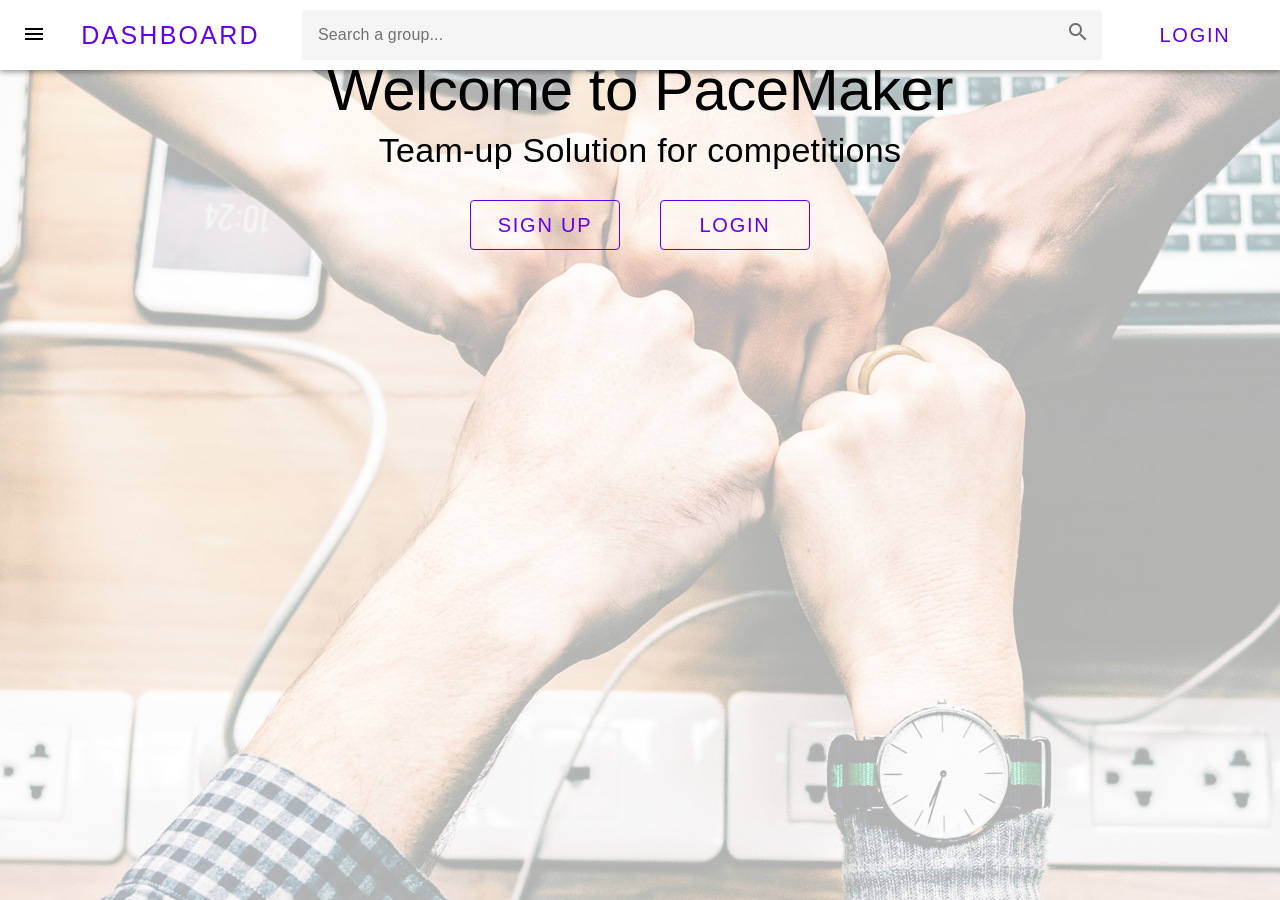
==== index.html @ 96ec7b54 "Added showSearchBar()" ====
<html>

<head>
    <title>Dashboard - PaceMaker</title>
    <!-- Link JS & CSS -->
    <link href="https://fonts.googleapis.com/icon?family=Material+Icons" rel="stylesheet">
    <link href="https://fonts.googleapis.com/css?family=Ubuntu&display=swap" rel="stylesheet">
    <link rel="stylesheet" href="./css/material-components-web.min.css">
    <link rel="stylesheet" type="text/css" href="./css/common.css">
    <link rel="stylesheet" type="text/css" href="./css/index.css">
    <link rel="stylesheet" type="text/css" href="./css/jquery-ui.css" />
</head>

<body>
    <div id="navbar">
        <div class="flex">
            <button class="mdc-icon-button material-icons" id="listicon" onclick="showSlideBar()"
                style="margin-left: 10px;">menu</button>
            <div id="pageSwitch" class="title mdc-button" style="margin-right: 10px;min-width: 225px;"
                onclick="showSlideBar()">dashboard
            </div>
        </div>
        <div id="search-mega-wrapper" class="search-style">
            <div id="innernav">
                <!-- <div class="title mdc-button" style="margin-right: 10px;min-width: 225px;"
                    onclick="top.location='#plaza'">Groups Plaza
                </div> -->
            </div>
            <div id="search-wrapper" class="search-style">
                <div id="searchResultDisplay" style="display: none;z-index: 9999">
                    <ul class="mdc-list" style="padding: 0;">
                        <!-- <div style="height: 5px;"></div> -->
                        <insertPoint what="searchResult"></insertPoint>
                    </ul>
                </div>
                <div class="mdc-text-field mdc-text-field--no-label mdc-text-field--with-trailing-icon title-inline"
                    id="search">
                    <form id="searchBar" class="search-style"
                        onsubmit="try{search(searchBar.searchInput.value);}catch(err){}finally{return false}">
                        <i class="material-icons mdc-text-field__icon" tabindex="0" role="button"
                            onclick="search(searchBar.searchInput.value)">search</i>
                        <input id="searchInputTextBox" type="text" placeholder="Search a group..."
                            class="mdc-text-field__input" style="border: none;"
                            oninput="presearch(searchBar.searchInput.value)" name="searchInput" autocomplete="off">
                        <div class="mdc-line-ripple"></div>
                    </form>
                </div>
            </div>
        </div>
        <div id="userinfo" class="flex" onclick="top.location='login.html'">
            <div class="userIcon" style="width: 50px;height:50px;margin-left: 20px;margin-right: 20px;"
                id="right-top-icon"></div>
            <div id="loginbutton" class="title mdc-button"
                style="margin-left: 10px;margin-right: 10px;font-size: 20px;">Login</div>
            <!-- <div style="display: none">
                <div id="userimg"></div>
                <div id="nickname" class="subtitle">Sign in to your account</div>
            </div> -->
        </div>
    </div>
    <div id="slideBar">
        <div id="placeholder"></div>

        <ul class="mdc-list mdc-list--two-line">
            <li class="mdc-list-item" onclick="top.location='#';showSlideBar()">
                <span class="mdc-list-item__text">
                    <span class="mdc-list-item__primary-text">Dashboard</span>
                    <span class="mdc-list-item__secondary-text">Go to Dashboard</span>
                </span>
            </li>

            <li class="mdc-list-item" onclick="top.location='#plaza';showSlideBar()">
                <span class="mdc-list-item__text">
                    <span class="mdc-list-item__primary-text">Groups Plaza</span>
                    <span class="mdc-list-item__secondary-text">Find Groups here</span>
                </span>
            </li>

            <li class="mdc-list-item" onclick="top.location='#chats';showSlideBar()">
                <span class="mdc-list-item__text">
                    <span class="mdc-list-item__primary-text">Chats Centre</span>
                    <span class="mdc-list-item__secondary-text">Find Chats here</span>
                </span>
            </li>

        </ul>

    </div>

    <div id="userSlideBar">
        <div id="placeholder" style="height: 70px"></div>

        <titlex>
            <div class="userInfoBackground">
                <div id="userInfoCard" class="inner-left-container"
                    style="padding-top: 20px; background-color: rgba(255,255, 255, 0.3)">
                    Logged in as: <nickname></nickname>
                </div>
            </div>
        </titlex>
        <ul class="mdc-list mdc-list--two-line">
            <insertPoint what="userSlideBar"></insertPoint>
            <li class="mdc-list-item" onclick="logout(true)">
                <span class="mdc-list-item__text">
                    <span class="mdc-list-item__primary-text">Switch account</span>
                    <span class="mdc-list-item__secondary-text">Log out and log back in</span>
                </span>
            </li>
            <li class="mdc-list-item" onclick="logout()">
                <span class="mdc-list-item__text">
                    <span class="mdc-list-item__primary-text">Log out</span>
                    <span class="mdc-list-item__secondary-text">
                        <nickname></nickname> (<userid></userid>)
                    </span>
                </span>
            </li>

            <li class="mdc-list-item" onclick="InitDivPosition(!document.rightContainerFullScreen);showUserSlideBar()">
                <span class="mdc-list-item__text">
                    <span class="mdc-list-item__primary-text">Enable / Disable Quick Launch</span>
                    <span class="mdc-list-item__secondary-text">Quick Launch helps.</span>
                </span>
            </li>
        </ul>

    </div>
    <div id="cover" style="display: none"
        onclick="document.userSlideBar=true;document.slideBar=true;showSlideBar();showUserSlideBar()"></div>
    <div id="main-container">
        <div id="left-container">
            <!-- Fix the problem caused by the scroll bar -->
            <div id="wrapper" class="">
                <!-- Groups -->
                <div class="inner-left-container">
                    <div id="placeholder"></div>
                    <titlex id="left-top-banner" style="padding-top: 20px;">G'day, <nickname></nickname>!</titlex>
                    <titlex style="padding-top: 10px;">Collaborate on...</titlex>
                </div>
                <ul class="mdc-list mdc-list--two-line">
                    <insertPoint what="Groups"></insertPoint>

                    <!-- <li class="mdc-list-item">
                        <span class="mdc-list-item__text">
                            <span class="mdc-list-item__primary-text">First-line text</span>
                            <span class="mdc-list-item__secondary-text">Second-line text</span>
                        </span>
                    </li> -->

                    <!-- More -->
                    <li class="mdc-list-item" onclick="top.location='#allGroups'">
                        <span class="mdc-list-item__text">
                            <span class="mdc-list-item__primary-text">More groups</span>
                            <span class="mdc-list-item__secondary-text">Show all your groups</span>
                        </span>
                    </li>

                </ul>


                <!-- Chats -->
                <div class="inner-left-container">
                    <titlex style="padding-top: 10px;">Start a chat with...</titlex>
                </div>
                <ul class="mdc-list mdc-list--two-line">
                    <insertPoint what="Chats"></insertPoint>
                    <!-- Dev Chats List -->
                    <!--

                    <li class="mdc-list-item">
                        <span class="mdc-list-item__text">
                            <span class="mdc-list-item__primary-text"><insert CHATS-TITLE></insert></span>
                            <span class="mdc-list-item__secondary-text"><insert CHATS-SUBTITLE></insert></span>
                        </span>
                    </li>

                    -->
                    <!-- Dev End -->

                    <!-- More -->
                    <li class="mdc-list-item" onclick="top.location='#allChats'">
                        <span class="mdc-list-item__text">
                            <span class="mdc-list-item__primary-text">More chats</span>
                            <span class="mdc-list-item__secondary-text">Show all your chats</span>
                        </span>
                    </li>
                </ul>
            </div>
        </div>
        <div id="right-container">

            <!-- <div id="placeholder" style="height: 70px"></div> -->
            <insertPoint what="rightPage" id="rightPage">
                <!-- <div style="width:100%;text-align: center;padding-top: 80px;">Loading... Check your internet if this
                    takes more than 10 seconds.</div> -->
                <div id="loadingEffect"><svg class="spinner" style="margin-left: auto;margin-right:auto;" width="65px"
                        height="65px" viewBox="0 0 66 66" xmlns="http://www.w3.org/2000/svg">
                        <circle class="circle" fill="none" stroke-width="6" stroke="#673ab7" stroke-linecap="round"
                            cx="33" cy="33" r="30"></circle>
                    </svg></div>
                <style>
                    .material_block {
                        width: 580px;
                        padding: 20px;
                        background-color: #fff;
                        box-shadow: 0 2px 5px rgba(0, 0, 0, .4);
                        margin: auto;
                    }

                    .spinner {
                        -webkit-animation: rotation 1.35s linear infinite;
                        animation: rotation 1.35s linear infinite;
                    }

                    @-webkit-keyframes rotation {
                        0% {
                            -webkit-transform: rotate(0deg);
                            transform: rotate(0deg);
                        }

                        100% {
                            -webkit-transform: rotate(270deg);
                            transform: rotate(270deg);
                        }
                    }

                    @keyframes rotation {
                        0% {
                            -webkit-transform: rotate(0deg);
                            transform: rotate(0deg);
                        }

                        100% {
                            -webkit-transform: rotate(270deg);
                            transform: rotate(270deg);
                        }
                    }

                    .circle {
                        stroke-dasharray: 180;
                        stroke-dashoffset: 0;
                        -webkit-transform-origin: center;
                        -ms-transform-origin: center;
                        transform-origin: center;
                        -webkit-animation: turn 1.35s ease-in-out infinite;
                        animation: turn 1.35s ease-in-out infinite;
                    }

                    @-webkit-keyframes turn {
                        0% {
                            stroke-dashoffset: 180;
                        }

                        50% {
                            stroke-dashoffset: 45;
                            -webkit-transform: rotate(135deg);
                            transform: rotate(135deg);
                        }

                        100% {
                            stroke-dashoffset: 180;
                            -webkit-transform: rotate(450deg);
                            transform: rotate(450deg);
                        }
                    }

                    @keyframes turn {
                        0% {
                            stroke-dashoffset: 180;
                        }

                        50% {
                            stroke-dashoffset: 45;
                            -webkit-transform: rotate(135deg);
                            transform: rotate(135deg);
                        }

                        100% {
                            stroke-dashoffset: 180;
                            -webkit-transform: rotate(450deg);
                            transform: rotate(450deg);
                        }
                    }
                </style>
            </insertPoint>
            <!-- <div id="inner-right-container">
                Under Construction
            </div> -->
        </div>
    </div>

    <script src="./js/material-components-web.min.js"></script>
    <script src="./js/jquery-3.4.1.min.js"></script>
    <script src="./js/jquery-ui.js"></script>
    <script src="./js/common.js"></script>
    <script src="./js/index.js"></script>

</body>

</html>
---- css/material-components-web.min.css ----
/**
 * @license
 * Copyright Google LLC All Rights Reserved.
 *
 * Use of this source code is governed by an MIT-style license that can be
 * found in the LICENSE file at https://github.com/material-components/material-components-web/blob/master/LICENSE
 */
.mdc-button{font-family:Roboto, sans-serif;-moz-osx-font-smoothing:grayscale;-webkit-font-smoothing:antialiased;font-size:.875rem;line-height:2.25rem;font-weight:500;letter-spacing:.0892857143em;text-decoration:none;text-transform:uppercase;padding:0 8px 0 8px;display:inline-flex;position:relative;align-items:center;justify-content:center;box-sizing:border-box;min-width:64px;height:36px;border:none;outline:none;line-height:inherit;-webkit-user-select:none;-moz-user-select:none;-ms-user-select:none;user-select:none;-webkit-appearance:none;overflow:hidden;vertical-align:middle;border-radius:4px}.mdc-button::-moz-focus-inner{padding:0;border:0}.mdc-button:active{outline:none}.mdc-button:hover{cursor:pointer}.mdc-button:disabled{background-color:transparent;color:rgba(0,0,0,.37);cursor:default;pointer-events:none}.mdc-button.mdc-button--dense{border-radius:4px}.mdc-button:not(:disabled){background-color:transparent}.mdc-button .mdc-button__icon{margin-left:0;margin-right:8px;display:inline-block;width:18px;height:18px;font-size:18px;vertical-align:top}[dir=rtl] .mdc-button .mdc-button__icon,.mdc-button .mdc-button__icon[dir=rtl]{margin-left:8px;margin-right:0}.mdc-button:not(:disabled){color:#6200ee;color:var(--mdc-theme-primary, #6200ee)}.mdc-button__label+.mdc-button__icon{margin-left:8px;margin-right:0}[dir=rtl] .mdc-button__label+.mdc-button__icon,.mdc-button__label+.mdc-button__icon[dir=rtl]{margin-left:0;margin-right:8px}svg.mdc-button__icon{fill:currentColor}.mdc-button--raised .mdc-button__icon,.mdc-button--unelevated .mdc-button__icon,.mdc-button--outlined .mdc-button__icon{margin-left:-4px;margin-right:8px}[dir=rtl] .mdc-button--raised .mdc-button__icon,.mdc-button--raised .mdc-button__icon[dir=rtl],[dir=rtl] .mdc-button--unelevated .mdc-button__icon,.mdc-button--unelevated .mdc-button__icon[dir=rtl],[dir=rtl] .mdc-button--outlined .mdc-button__icon,.mdc-button--outlined .mdc-button__icon[dir=rtl]{margin-left:8px;margin-right:-4px}.mdc-button--raised .mdc-button__label+.mdc-button__icon,.mdc-button--unelevated .mdc-button__label+.mdc-button__icon,.mdc-button--outlined .mdc-button__label+.mdc-button__icon{margin-left:8px;margin-right:-4px}[dir=rtl] .mdc-button--raised .mdc-button__label+.mdc-button__icon,.mdc-button--raised .mdc-button__label+.mdc-button__icon[dir=rtl],[dir=rtl] .mdc-button--unelevated .mdc-button__label+.mdc-button__icon,.mdc-button--unelevated .mdc-button__label+.mdc-button__icon[dir=rtl],[dir=rtl] .mdc-button--outlined .mdc-button__label+.mdc-button__icon,.mdc-button--outlined .mdc-button__label+.mdc-button__icon[dir=rtl]{margin-left:-4px;margin-right:8px}.mdc-button--raised,.mdc-button--unelevated{padding:0 16px 0 16px}.mdc-button--raised:disabled,.mdc-button--unelevated:disabled{background-color:rgba(0,0,0,.12);color:rgba(0,0,0,.37)}.mdc-button--raised:not(:disabled),.mdc-button--unelevated:not(:disabled){background-color:#6200ee}@supports not (-ms-ime-align: auto){.mdc-button--raised:not(:disabled),.mdc-button--unelevated:not(:disabled){background-color:var(--mdc-theme-primary, #6200ee)}}.mdc-button--raised:not(:disabled),.mdc-button--unelevated:not(:disabled){color:#fff;color:var(--mdc-theme-on-primary, #fff)}.mdc-button--raised{box-shadow:0px 3px 1px -2px rgba(0, 0, 0, 0.2),0px 2px 2px 0px rgba(0, 0, 0, 0.14),0px 1px 5px 0px rgba(0,0,0,.12);transition:box-shadow 280ms cubic-bezier(0.4, 0, 0.2, 1)}.mdc-button--raised:hover,.mdc-button--raised:focus{box-shadow:0px 2px 4px -1px rgba(0, 0, 0, 0.2),0px 4px 5px 0px rgba(0, 0, 0, 0.14),0px 1px 10px 0px rgba(0,0,0,.12)}.mdc-button--raised:active{box-shadow:0px 5px 5px -3px rgba(0, 0, 0, 0.2),0px 8px 10px 1px rgba(0, 0, 0, 0.14),0px 3px 14px 2px rgba(0,0,0,.12)}.mdc-button--raised:disabled{box-shadow:0px 0px 0px 0px rgba(0, 0, 0, 0.2),0px 0px 0px 0px rgba(0, 0, 0, 0.14),0px 0px 0px 0px rgba(0,0,0,.12)}.mdc-button--outlined{border-style:solid;padding:0 15px 0 15px;border-width:1px}.mdc-button--outlined:disabled{border-color:rgba(0,0,0,.37)}.mdc-button--outlined:not(:disabled){border-color:#6200ee;border-color:var(--mdc-theme-primary, #6200ee)}.mdc-button--dense{height:32px;font-size:.8125rem}@-webkit-keyframes mdc-ripple-fg-radius-in{from{-webkit-animation-timing-function:cubic-bezier(0.4, 0, 0.2, 1);animation-timing-function:cubic-bezier(0.4, 0, 0.2, 1);-webkit-transform:translate(var(--mdc-ripple-fg-translate-start, 0)) scale(1);transform:translate(var(--mdc-ripple-fg-translate-start, 0)) scale(1)}to{-webkit-transform:translate(var(--mdc-ripple-fg-translate-end, 0)) scale(var(--mdc-ripple-fg-scale, 1));transform:translate(var(--mdc-ripple-fg-translate-end, 0)) scale(var(--mdc-ripple-fg-scale, 1))}}@keyframes mdc-ripple-fg-radius-in{from{-webkit-animation-timing-function:cubic-bezier(0.4, 0, 0.2, 1);animation-timing-function:cubic-bezier(0.4, 0, 0.2, 1);-webkit-transform:translate(var(--mdc-ripple-fg-translate-start, 0)) scale(1);transform:translate(var(--mdc-ripple-fg-translate-start, 0)) scale(1)}to{-webkit-transform:translate(var(--mdc-ripple-fg-translate-end, 0)) scale(var(--mdc-ripple-fg-scale, 1));transform:translate(var(--mdc-ripple-fg-translate-end, 0)) scale(var(--mdc-ripple-fg-scale, 1))}}@-webkit-keyframes mdc-ripple-fg-opacity-in{from{-webkit-animation-timing-function:linear;animation-timing-function:linear;opacity:0}to{opacity:var(--mdc-ripple-fg-opacity, 0)}}@keyframes mdc-ripple-fg-opacity-in{from{-webkit-animation-timing-function:linear;animation-timing-function:linear;opacity:0}to{opacity:var(--mdc-ripple-fg-opacity, 0)}}@-webkit-keyframes mdc-ripple-fg-opacity-out{from{-webkit-animation-timing-function:linear;animation-timing-function:linear;opacity:var(--mdc-ripple-fg-opacity, 0)}to{opacity:0}}@keyframes mdc-ripple-fg-opacity-out{from{-webkit-animation-timing-function:linear;animation-timing-function:linear;opacity:var(--mdc-ripple-fg-opacity, 0)}to{opacity:0}}.mdc-ripple-surface--test-edge-var-bug{--mdc-ripple-surface-test-edge-var: 1px solid #000;visibility:hidden}.mdc-ripple-surface--test-edge-var-bug::before{border:var(--mdc-ripple-surface-test-edge-var)}.mdc-button{--mdc-ripple-fg-size: 0;--mdc-ripple-left: 0;--mdc-ripple-top: 0;--mdc-ripple-fg-scale: 1;--mdc-ripple-fg-translate-end: 0;--mdc-ripple-fg-translate-start: 0;-webkit-tap-highlight-color:rgba(0,0,0,0)}.mdc-button::before,.mdc-button::after{position:absolute;border-radius:50%;opacity:0;pointer-events:none;content:""}.mdc-button::before{transition:opacity 15ms linear,background-color 15ms linear;z-index:1}.mdc-button.mdc-ripple-upgraded::before{-webkit-transform:scale(var(--mdc-ripple-fg-scale, 1));transform:scale(var(--mdc-ripple-fg-scale, 1))}.mdc-button.mdc-ripple-upgraded::after{top:0;left:0;-webkit-transform:scale(0);transform:scale(0);-webkit-transform-origin:center center;transform-origin:center center}.mdc-button.mdc-ripple-upgraded--unbounded::after{top:var(--mdc-ripple-top, 0);left:var(--mdc-ripple-left, 0)}.mdc-button.mdc-ripple-upgraded--foreground-activation::after{-webkit-animation:mdc-ripple-fg-radius-in 225ms forwards,mdc-ripple-fg-opacity-in 75ms forwards;animation:mdc-ripple-fg-radius-in 225ms forwards,mdc-ripple-fg-opacity-in 75ms forwards}.mdc-button.mdc-ripple-upgraded--foreground-deactivation::after{-webkit-animation:mdc-ripple-fg-opacity-out 150ms;animation:mdc-ripple-fg-opacity-out 150ms;-webkit-transform:translate(var(--mdc-ripple-fg-translate-end, 0)) scale(var(--mdc-ripple-fg-scale, 1));transform:translate(var(--mdc-ripple-fg-translate-end, 0)) scale(var(--mdc-ripple-fg-scale, 1))}.mdc-button::before,.mdc-button::after{top:calc(50% - 100%);left:calc(50% - 100%);width:200%;height:200%}.mdc-button.mdc-ripple-upgraded::after{width:var(--mdc-ripple-fg-size, 100%);height:var(--mdc-ripple-fg-size, 100%)}.mdc-button::before,.mdc-button::after{background-color:#6200ee}@supports not (-ms-ime-align: auto){.mdc-button::before,.mdc-button::after{background-color:var(--mdc-theme-primary, #6200ee)}}.mdc-button:hover::before{opacity:.04}.mdc-button:not(.mdc-ripple-upgraded):focus::before,.mdc-button.mdc-ripple-upgraded--background-focused::before{transition-duration:75ms;opacity:.12}.mdc-button:not(.mdc-ripple-upgraded)::after{transition:opacity 150ms linear}.mdc-button:not(.mdc-ripple-upgraded):active::after{transition-duration:75ms;opacity:.12}.mdc-button.mdc-ripple-upgraded{--mdc-ripple-fg-opacity: 0.12}.mdc-button--raised::before,.mdc-button--raised::after,.mdc-button--unelevated::before,.mdc-button--unelevated::after{background-color:#fff}@supports not (-ms-ime-align: auto){.mdc-button--raised::before,.mdc-button--raised::after,.mdc-button--unelevated::before,.mdc-button--unelevated::after{background-color:var(--mdc-theme-on-primary, #fff)}}.mdc-button--raised:hover::before,.mdc-button--unelevated:hover::before{opacity:.08}.mdc-button--raised:not(.mdc-ripple-upgraded):focus::before,.mdc-button--raised.mdc-ripple-upgraded--background-focused::before,.mdc-button--unelevated:not(.mdc-ripple-upgraded):focus::before,.mdc-button--unelevated.mdc-ripple-upgraded--background-focused::before{transition-duration:75ms;opacity:.24}.mdc-button--raised:not(.mdc-ripple-upgraded)::after,.mdc-button--unelevated:not(.mdc-ripple-upgraded)::after{transition:opacity 150ms linear}.mdc-button--raised:not(.mdc-ripple-upgraded):active::after,.mdc-button--unelevated:not(.mdc-ripple-upgraded):active::after{transition-duration:75ms;opacity:.24}.mdc-button--raised.mdc-ripple-upgraded,.mdc-button--unelevated.mdc-ripple-upgraded{--mdc-ripple-fg-opacity: 0.24}.mdc-card{border-radius:4px;background-color:#fff;background-color:var(--mdc-theme-surface, #fff);box-shadow:0px 2px 1px -1px rgba(0, 0, 0, 0.2),0px 1px 1px 0px rgba(0, 0, 0, 0.14),0px 1px 3px 0px rgba(0,0,0,.12);display:flex;flex-direction:column;box-sizing:border-box}.mdc-card--outlined{box-shadow:0px 0px 0px 0px rgba(0, 0, 0, 0.2),0px 0px 0px 0px rgba(0, 0, 0, 0.14),0px 0px 0px 0px rgba(0,0,0,.12);border-width:1px;border-style:solid;border-color:#e0e0e0}.mdc-card__media{position:relative;box-sizing:border-box;background-repeat:no-repeat;background-position:center;background-size:cover}.mdc-card__media::before{display:block;content:""}.mdc-card__media:first-child{border-top-left-radius:inherit;border-top-right-radius:inherit}.mdc-card__media:last-child{border-bottom-left-radius:inherit;border-bottom-right-radius:inherit}.mdc-card__media--square::before{margin-top:100%}.mdc-card__media--16-9::before{margin-top:56.25%}.mdc-card__media-content{position:absolute;top:0;right:0;bottom:0;left:0;box-sizing:border-box}.mdc-card__primary-action{display:flex;flex-direction:column;box-sizing:border-box;position:relative;outline:none;color:inherit;text-decoration:none;cursor:pointer;overflow:hidden}.mdc-card__primary-action:first-child{border-top-left-radius:inherit;border-top-right-radius:inherit}.mdc-card__primary-action:last-child{border-bottom-left-radius:inherit;border-bottom-right-radius:inherit}.mdc-card__actions{display:flex;flex-direction:row;align-items:center;box-sizing:border-box;min-height:52px;padding:8px}.mdc-card__actions--full-bleed{padding:0}.mdc-card__action-buttons,.mdc-card__action-icons{display:flex;flex-direction:row;align-items:center;box-sizing:border-box}.mdc-card__action-icons{color:rgba(0,0,0,.6);flex-grow:1;justify-content:flex-end}.mdc-card__action-buttons+.mdc-card__action-icons{margin-left:16px;margin-right:0}[dir=rtl] .mdc-card__action-buttons+.mdc-card__action-icons,.mdc-card__action-buttons+.mdc-card__action-icons[dir=rtl]{margin-left:0;margin-right:16px}.mdc-card__action{display:inline-flex;flex-direction:row;align-items:center;box-sizing:border-box;justify-content:center;cursor:pointer;-webkit-user-select:none;-moz-user-select:none;-ms-user-select:none;user-select:none}.mdc-card__action:focus{outline:none}.mdc-card__action--button{margin-left:0;margin-right:8px;padding:0 8px}[dir=rtl] .mdc-card__action--button,.mdc-card__action--button[dir=rtl]{margin-left:8px;margin-right:0}.mdc-card__action--button:last-child{margin-left:0;margin-right:0}[dir=rtl] .mdc-card__action--button:last-child,.mdc-card__action--button:last-child[dir=rtl]{margin-left:0;margin-right:0}.mdc-card__actions--full-bleed .mdc-card__action--button{justify-content:space-between;width:100%;height:auto;max-height:none;margin:0;padding:8px 16px;text-align:left}[dir=rtl] .mdc-card__actions--full-bleed .mdc-card__action--button,.mdc-card__actions--full-bleed .mdc-card__action--button[dir=rtl]{text-align:right}.mdc-card__action--icon{margin:-6px 0;padding:12px}.mdc-card__action--icon:not(:disabled){color:rgba(0,0,0,.6)}.mdc-card__primary-action{--mdc-ripple-fg-size: 0;--mdc-ripple-left: 0;--mdc-ripple-top: 0;--mdc-ripple-fg-scale: 1;--mdc-ripple-fg-translate-end: 0;--mdc-ripple-fg-translate-start: 0;-webkit-tap-highlight-color:rgba(0,0,0,0)}.mdc-card__primary-action::before,.mdc-card__primary-action::after{position:absolute;border-radius:50%;opacity:0;pointer-events:none;content:""}.mdc-card__primary-action::before{transition:opacity 15ms linear,background-color 15ms linear;z-index:1}.mdc-card__primary-action.mdc-ripple-upgraded::before{-webkit-transform:scale(var(--mdc-ripple-fg-scale, 1));transform:scale(var(--mdc-ripple-fg-scale, 1))}.mdc-card__primary-action.mdc-ripple-upgraded::after{top:0;left:0;-webkit-transform:scale(0);transform:scale(0);-webkit-transform-origin:center center;transform-origin:center center}.mdc-card__primary-action.mdc-ripple-upgraded--unbounded::after{top:var(--mdc-ripple-top, 0);left:var(--mdc-ripple-left, 0)}.mdc-card__primary-action.mdc-ripple-upgraded--foreground-activation::after{-webkit-animation:mdc-ripple-fg-radius-in 225ms forwards,mdc-ripple-fg-opacity-in 75ms forwards;animation:mdc-ripple-fg-radius-in 225ms forwards,mdc-ripple-fg-opacity-in 75ms forwards}.mdc-card__primary-action.mdc-ripple-upgraded--foreground-deactivation::after{-webkit-animation:mdc-ripple-fg-opacity-out 150ms;animation:mdc-ripple-fg-opacity-out 150ms;-webkit-transform:translate(var(--mdc-ripple-fg-translate-end, 0)) scale(var(--mdc-ripple-fg-scale, 1));transform:translate(var(--mdc-ripple-fg-translate-end, 0)) scale(var(--mdc-ripple-fg-scale, 1))}.mdc-card__primary-action::before,.mdc-card__primary-action::after{top:calc(50% - 100%);left:calc(50% - 100%);width:200%;height:200%}.mdc-card__primary-action.mdc-ripple-upgraded::after{width:var(--mdc-ripple-fg-size, 100%);height:var(--mdc-ripple-fg-size, 100%)}.mdc-card__primary-action::before,.mdc-card__primary-action::after{background-color:#000}.mdc-card__primary-action:hover::before{opacity:.04}.mdc-card__primary-action:not(.mdc-ripple-upgraded):focus::before,.mdc-card__primary-action.mdc-ripple-upgraded--background-focused::before{transition-duration:75ms;opacity:.12}.mdc-card__primary-action:not(.mdc-ripple-upgraded)::after{transition:opacity 150ms linear}.mdc-card__primary-action:not(.mdc-ripple-upgraded):active::after{transition-duration:75ms;opacity:.12}.mdc-card__primary-action.mdc-ripple-upgraded{--mdc-ripple-fg-opacity: 0.12}@-webkit-keyframes mdc-checkbox-unchecked-checked-checkmark-path{0%,50%{stroke-dashoffset:29.7833385}50%{-webkit-animation-timing-function:cubic-bezier(0, 0, 0.2, 1);animation-timing-function:cubic-bezier(0, 0, 0.2, 1)}100%{stroke-dashoffset:0}}@keyframes mdc-checkbox-unchecked-checked-checkmark-path{0%,50%{stroke-dashoffset:29.7833385}50%{-webkit-animation-timing-function:cubic-bezier(0, 0, 0.2, 1);animation-timing-function:cubic-bezier(0, 0, 0.2, 1)}100%{stroke-dashoffset:0}}@-webkit-keyframes mdc-checkbox-unchecked-indeterminate-mixedmark{0%,68.2%{-webkit-transform:scaleX(0);transform:scaleX(0)}68.2%{-webkit-animation-timing-function:cubic-bezier(0, 0, 0, 1);animation-timing-function:cubic-bezier(0, 0, 0, 1)}100%{-webkit-transform:scaleX(1);transform:scaleX(1)}}@keyframes mdc-checkbox-unchecked-indeterminate-mixedmark{0%,68.2%{-webkit-transform:scaleX(0);transform:scaleX(0)}68.2%{-webkit-animation-timing-function:cubic-bezier(0, 0, 0, 1);animation-timing-function:cubic-bezier(0, 0, 0, 1)}100%{-webkit-transform:scaleX(1);transform:scaleX(1)}}@-webkit-keyframes mdc-checkbox-checked-unchecked-checkmark-path{from{-webkit-animation-timing-function:cubic-bezier(0.4, 0, 1, 1);animation-timing-function:cubic-bezier(0.4, 0, 1, 1);opacity:1;stroke-dashoffset:0}to{opacity:0;stroke-dashoffset:-29.7833385}}@keyframes mdc-checkbox-checked-unchecked-checkmark-path{from{-webkit-animation-timing-function:cubic-bezier(0.4, 0, 1, 1);animation-timing-function:cubic-bezier(0.4, 0, 1, 1);opacity:1;stroke-dashoffset:0}to{opacity:0;stroke-dashoffset:-29.7833385}}@-webkit-keyframes mdc-checkbox-checked-indeterminate-checkmark{from{-webkit-animation-timing-function:cubic-bezier(0, 0, 0.2, 1);animation-timing-function:cubic-bezier(0, 0, 0.2, 1);-webkit-transform:rotate(0deg);transform:rotate(0deg);opacity:1}to{-webkit-transform:rotate(45deg);transform:rotate(45deg);opacity:0}}@keyframes mdc-checkbox-checked-indeterminate-checkmark{from{-webkit-animation-timing-function:cubic-bezier(0, 0, 0.2, 1);animation-timing-function:cubic-bezier(0, 0, 0.2, 1);-webkit-transform:rotate(0deg);transform:rotate(0deg);opacity:1}to{-webkit-transform:rotate(45deg);transform:rotate(45deg);opacity:0}}@-webkit-keyframes mdc-checkbox-indeterminate-checked-checkmark{from{-webkit-animation-timing-function:cubic-bezier(0.14, 0, 0, 1);animation-timing-function:cubic-bezier(0.14, 0, 0, 1);-webkit-transform:rotate(45deg);transform:rotate(45deg);opacity:0}to{-webkit-transform:rotate(360deg);transform:rotate(360deg);opacity:1}}@keyframes mdc-checkbox-indeterminate-checked-checkmark{from{-webkit-animation-timing-function:cubic-bezier(0.14, 0, 0, 1);animation-timing-function:cubic-bezier(0.14, 0, 0, 1);-webkit-transform:rotate(45deg);transform:rotate(45deg);opacity:0}to{-webkit-transform:rotate(360deg);transform:rotate(360deg);opacity:1}}@-webkit-keyframes mdc-checkbox-checked-indeterminate-mixedmark{from{-webkit-animation-timing-function:mdc-animation-deceleration-curve-timing-function;animation-timing-function:mdc-animation-deceleration-curve-timing-function;-webkit-transform:rotate(-45deg);transform:rotate(-45deg);opacity:0}to{-webkit-transform:rotate(0deg);transform:rotate(0deg);opacity:1}}@keyframes mdc-checkbox-checked-indeterminate-mixedmark{from{-webkit-animation-timing-function:mdc-animation-deceleration-curve-timing-function;animation-timing-function:mdc-animation-deceleration-curve-timing-function;-webkit-transform:rotate(-45deg);transform:rotate(-45deg);opacity:0}to{-webkit-transform:rotate(0deg);transform:rotate(0deg);opacity:1}}@-webkit-keyframes mdc-checkbox-indeterminate-checked-mixedmark{from{-webkit-animation-timing-function:cubic-bezier(0.14, 0, 0, 1);animation-timing-function:cubic-bezier(0.14, 0, 0, 1);-webkit-transform:rotate(0deg);transform:rotate(0deg);opacity:1}to{-webkit-transform:rotate(315deg);transform:rotate(315deg);opacity:0}}@keyframes mdc-checkbox-indeterminate-checked-mixedmark{from{-webkit-animation-timing-function:cubic-bezier(0.14, 0, 0, 1);animation-timing-function:cubic-bezier(0.14, 0, 0, 1);-webkit-transform:rotate(0deg);transform:rotate(0deg);opacity:1}to{-webkit-transform:rotate(315deg);transform:rotate(315deg);opacity:0}}@-webkit-keyframes mdc-checkbox-indeterminate-unchecked-mixedmark{0%{-webkit-animation-timing-function:linear;animation-timing-function:linear;-webkit-transform:scaleX(1);transform:scaleX(1);opacity:1}32.8%,100%{-webkit-transform:scaleX(0);transform:scaleX(0);opacity:0}}@keyframes mdc-checkbox-indeterminate-unchecked-mixedmark{0%{-webkit-animation-timing-function:linear;animation-timing-function:linear;-webkit-transform:scaleX(1);transform:scaleX(1);opacity:1}32.8%,100%{-webkit-transform:scaleX(0);transform:scaleX(0);opacity:0}}.mdc-checkbox{display:inline-block;position:relative;flex:0 0 18px;box-sizing:content-box;width:18px;height:18px;padding:11px;line-height:0;white-space:nowrap;cursor:pointer;vertical-align:bottom}.mdc-checkbox__native-control:enabled:not(:checked):not(:indeterminate)~.mdc-checkbox__background{border-color:rgba(0,0,0,.54);background-color:transparent}.mdc-checkbox__native-control:enabled:checked~.mdc-checkbox__background,.mdc-checkbox__native-control:enabled:indeterminate~.mdc-checkbox__background{border-color:#018786;border-color:var(--mdc-theme-secondary, #018786);background-color:#018786;background-color:var(--mdc-theme-secondary, #018786)}@-webkit-keyframes mdc-checkbox-fade-in-background-0{0%{border-color:rgba(0,0,0,.54);background-color:transparent}50%{border-color:#018786;border-color:var(--mdc-theme-secondary, #018786);background-color:#018786;background-color:var(--mdc-theme-secondary, #018786)}}@keyframes mdc-checkbox-fade-in-background-0{0%{border-color:rgba(0,0,0,.54);background-color:transparent}50%{border-color:#018786;border-color:var(--mdc-theme-secondary, #018786);background-color:#018786;background-color:var(--mdc-theme-secondary, #018786)}}@-webkit-keyframes mdc-checkbox-fade-out-background-0{0%,80%{border-color:#018786;border-color:var(--mdc-theme-secondary, #018786);background-color:#018786;background-color:var(--mdc-theme-secondary, #018786)}100%{border-color:rgba(0,0,0,.54);background-color:transparent}}@keyframes mdc-checkbox-fade-out-background-0{0%,80%{border-color:#018786;border-color:var(--mdc-theme-secondary, #018786);background-color:#018786;background-color:var(--mdc-theme-secondary, #018786)}100%{border-color:rgba(0,0,0,.54);background-color:transparent}}.mdc-checkbox--anim-unchecked-checked .mdc-checkbox__native-control:enabled~.mdc-checkbox__background,.mdc-checkbox--anim-unchecked-indeterminate .mdc-checkbox__native-control:enabled~.mdc-checkbox__background{-webkit-animation-name:mdc-checkbox-fade-in-background-0;animation-name:mdc-checkbox-fade-in-background-0}.mdc-checkbox--anim-checked-unchecked .mdc-checkbox__native-control:enabled~.mdc-checkbox__background,.mdc-checkbox--anim-indeterminate-unchecked .mdc-checkbox__native-control:enabled~.mdc-checkbox__background{-webkit-animation-name:mdc-checkbox-fade-out-background-0;animation-name:mdc-checkbox-fade-out-background-0}.mdc-checkbox__checkmark{color:#fff}.mdc-checkbox__mixedmark{border-color:#fff}.mdc-checkbox__background::before{background-color:#018786}@supports not (-ms-ime-align: auto){.mdc-checkbox__background::before{background-color:var(--mdc-theme-secondary, #018786)}}.mdc-checkbox__native-control[disabled]:not(:checked):not(:indeterminate)~.mdc-checkbox__background{border-color:rgba(0,0,0,.26)}.mdc-checkbox__native-control[disabled]:checked~.mdc-checkbox__background,.mdc-checkbox__native-control[disabled]:indeterminate~.mdc-checkbox__background{border-color:transparent;background-color:rgba(0,0,0,.26)}@media screen and (-ms-high-contrast: active){.mdc-checkbox__mixedmark{margin:0 1px}}.mdc-checkbox--disabled{cursor:default;pointer-events:none}.mdc-checkbox__background{left:11px;right:initial;display:inline-flex;position:absolute;top:11px;bottom:0;align-items:center;justify-content:center;box-sizing:border-box;width:45%;height:45%;border:2px solid currentColor;border-radius:2px;background-color:transparent;pointer-events:none;will-change:background-color,border-color;transition:background-color 90ms 0ms cubic-bezier(0.4, 0, 0.6, 1),border-color 90ms 0ms cubic-bezier(0.4, 0, 0.6, 1)}.mdc-checkbox[dir=rtl] .mdc-checkbox__background,[dir=rtl] .mdc-checkbox .mdc-checkbox__background{left:initial;right:11px}.mdc-checkbox__checkmark{position:absolute;top:0;right:0;bottom:0;left:0;width:100%;opacity:0;transition:opacity 180ms 0ms cubic-bezier(0.4, 0, 0.6, 1)}.mdc-checkbox--upgraded .mdc-checkbox__checkmark{opacity:1}.mdc-checkbox__checkmark-path{transition:stroke-dashoffset 180ms 0ms cubic-bezier(0.4, 0, 0.6, 1);stroke:currentColor;stroke-width:3.12px;stroke-dashoffset:29.7833385;stroke-dasharray:29.7833385}.mdc-checkbox__mixedmark{width:100%;height:0;-webkit-transform:scaleX(0) rotate(0deg);transform:scaleX(0) rotate(0deg);border-width:1px;border-style:solid;opacity:0;transition:opacity 90ms 0ms cubic-bezier(0.4, 0, 0.6, 1),-webkit-transform 90ms 0ms cubic-bezier(0.4, 0, 0.6, 1);transition:opacity 90ms 0ms cubic-bezier(0.4, 0, 0.6, 1),transform 90ms 0ms cubic-bezier(0.4, 0, 0.6, 1);transition:opacity 90ms 0ms cubic-bezier(0.4, 0, 0.6, 1),transform 90ms 0ms cubic-bezier(0.4, 0, 0.6, 1),-webkit-transform 90ms 0ms cubic-bezier(0.4, 0, 0.6, 1)}.mdc-checkbox--upgraded .mdc-checkbox__background,.mdc-checkbox--upgraded .mdc-checkbox__checkmark,.mdc-checkbox--upgraded .mdc-checkbox__checkmark-path,.mdc-checkbox--upgraded .mdc-checkbox__mixedmark{transition:none !important}.mdc-checkbox--anim-unchecked-checked .mdc-checkbox__background,.mdc-checkbox--anim-unchecked-indeterminate .mdc-checkbox__background,.mdc-checkbox--anim-checked-unchecked .mdc-checkbox__background,.mdc-checkbox--anim-indeterminate-unchecked .mdc-checkbox__background{-webkit-animation-duration:180ms;animation-duration:180ms;-webkit-animation-timing-function:linear;animation-timing-function:linear}.mdc-checkbox--anim-unchecked-checked .mdc-checkbox__checkmark-path{-webkit-animation:mdc-checkbox-unchecked-checked-checkmark-path 180ms linear 0s;animation:mdc-checkbox-unchecked-checked-checkmark-path 180ms linear 0s;transition:none}.mdc-checkbox--anim-unchecked-indeterminate .mdc-checkbox__mixedmark{-webkit-animation:mdc-checkbox-unchecked-indeterminate-mixedmark 90ms linear 0s;animation:mdc-checkbox-unchecked-indeterminate-mixedmark 90ms linear 0s;transition:none}.mdc-checkbox--anim-checked-unchecked .mdc-checkbox__checkmark-path{-webkit-animation:mdc-checkbox-checked-unchecked-checkmark-path 90ms linear 0s;animation:mdc-checkbox-checked-unchecked-checkmark-path 90ms linear 0s;transition:none}.mdc-checkbox--anim-checked-indeterminate .mdc-checkbox__checkmark{-webkit-animation:mdc-checkbox-checked-indeterminate-checkmark 90ms linear 0s;animation:mdc-checkbox-checked-indeterminate-checkmark 90ms linear 0s;transition:none}.mdc-checkbox--anim-checked-indeterminate .mdc-checkbox__mixedmark{-webkit-animation:mdc-checkbox-checked-indeterminate-mixedmark 90ms linear 0s;animation:mdc-checkbox-checked-indeterminate-mixedmark 90ms linear 0s;transition:none}.mdc-checkbox--anim-indeterminate-checked .mdc-checkbox__checkmark{-webkit-animation:mdc-checkbox-indeterminate-checked-checkmark 500ms linear 0s;animation:mdc-checkbox-indeterminate-checked-checkmark 500ms linear 0s;transition:none}.mdc-checkbox--anim-indeterminate-checked .mdc-checkbox__mixedmark{-webkit-animation:mdc-checkbox-indeterminate-checked-mixedmark 500ms linear 0s;animation:mdc-checkbox-indeterminate-checked-mixedmark 500ms linear 0s;transition:none}.mdc-checkbox--anim-indeterminate-unchecked .mdc-checkbox__mixedmark{-webkit-animation:mdc-checkbox-indeterminate-unchecked-mixedmark 300ms linear 0s;animation:mdc-checkbox-indeterminate-unchecked-mixedmark 300ms linear 0s;transition:none}.mdc-checkbox__native-control:checked~.mdc-checkbox__background,.mdc-checkbox__native-control:indeterminate~.mdc-checkbox__background{transition:border-color 90ms 0ms cubic-bezier(0, 0, 0.2, 1),background-color 90ms 0ms cubic-bezier(0, 0, 0.2, 1)}.mdc-checkbox__native-control:checked~.mdc-checkbox__background .mdc-checkbox__checkmark-path,.mdc-checkbox__native-control:indeterminate~.mdc-checkbox__background .mdc-checkbox__checkmark-path{stroke-dashoffset:0}.mdc-checkbox__background::before{position:absolute;top:0;right:0;bottom:0;left:0;width:100%;height:100%;-webkit-transform:scale(0, 0);transform:scale(0, 0);border-radius:50%;opacity:0;pointer-events:none;content:"";will-change:opacity,transform;transition:opacity 90ms 0ms cubic-bezier(0.4, 0, 0.6, 1),-webkit-transform 90ms 0ms cubic-bezier(0.4, 0, 0.6, 1);transition:opacity 90ms 0ms cubic-bezier(0.4, 0, 0.6, 1),transform 90ms 0ms cubic-bezier(0.4, 0, 0.6, 1);transition:opacity 90ms 0ms cubic-bezier(0.4, 0, 0.6, 1),transform 90ms 0ms cubic-bezier(0.4, 0, 0.6, 1),-webkit-transform 90ms 0ms cubic-bezier(0.4, 0, 0.6, 1)}.mdc-checkbox__native-control:focus~.mdc-checkbox__background::before{-webkit-transform:scale(2.75, 2.75);transform:scale(2.75, 2.75);opacity:.12;transition:opacity 80ms 0ms cubic-bezier(0, 0, 0.2, 1),-webkit-transform 80ms 0ms cubic-bezier(0, 0, 0.2, 1);transition:opacity 80ms 0ms cubic-bezier(0, 0, 0.2, 1),transform 80ms 0ms cubic-bezier(0, 0, 0.2, 1);transition:opacity 80ms 0ms cubic-bezier(0, 0, 0.2, 1),transform 80ms 0ms cubic-bezier(0, 0, 0.2, 1),-webkit-transform 80ms 0ms cubic-bezier(0, 0, 0.2, 1)}.mdc-checkbox__native-control{position:absolute;top:0;left:0;width:100%;height:100%;margin:0;padding:0;opacity:0;cursor:inherit}.mdc-checkbox__native-control:disabled{cursor:default;pointer-events:none}.mdc-checkbox__native-control:checked~.mdc-checkbox__background .mdc-checkbox__checkmark{transition:opacity 180ms 0ms cubic-bezier(0, 0, 0.2, 1),-webkit-transform 180ms 0ms cubic-bezier(0, 0, 0.2, 1);transition:opacity 180ms 0ms cubic-bezier(0, 0, 0.2, 1),transform 180ms 0ms cubic-bezier(0, 0, 0.2, 1);transition:opacity 180ms 0ms cubic-bezier(0, 0, 0.2, 1),transform 180ms 0ms cubic-bezier(0, 0, 0.2, 1),-webkit-transform 180ms 0ms cubic-bezier(0, 0, 0.2, 1);opacity:1}.mdc-checkbox__native-control:checked~.mdc-checkbox__background .mdc-checkbox__mixedmark{-webkit-transform:scaleX(1) rotate(-45deg);transform:scaleX(1) rotate(-45deg)}.mdc-checkbox__native-control:indeterminate~.mdc-checkbox__background .mdc-checkbox__checkmark{-webkit-transform:rotate(45deg);transform:rotate(45deg);opacity:0;transition:opacity 90ms 0ms cubic-bezier(0.4, 0, 0.6, 1),-webkit-transform 90ms 0ms cubic-bezier(0.4, 0, 0.6, 1);transition:opacity 90ms 0ms cubic-bezier(0.4, 0, 0.6, 1),transform 90ms 0ms cubic-bezier(0.4, 0, 0.6, 1);transition:opacity 90ms 0ms cubic-bezier(0.4, 0, 0.6, 1),transform 90ms 0ms cubic-bezier(0.4, 0, 0.6, 1),-webkit-transform 90ms 0ms cubic-bezier(0.4, 0, 0.6, 1)}.mdc-checkbox__native-control:indeterminate~.mdc-checkbox__background .mdc-checkbox__mixedmark{-webkit-transform:scaleX(1) rotate(0deg);transform:scaleX(1) rotate(0deg);opacity:1}.mdc-checkbox{--mdc-ripple-fg-size: 0;--mdc-ripple-left: 0;--mdc-ripple-top: 0;--mdc-ripple-fg-scale: 1;--mdc-ripple-fg-translate-end: 0;--mdc-ripple-fg-translate-start: 0;-webkit-tap-highlight-color:rgba(0,0,0,0)}.mdc-checkbox::before,.mdc-checkbox::after{position:absolute;border-radius:50%;opacity:0;pointer-events:none;content:""}.mdc-checkbox::before{transition:opacity 15ms linear,background-color 15ms linear;z-index:1}.mdc-checkbox.mdc-ripple-upgraded::before{-webkit-transform:scale(var(--mdc-ripple-fg-scale, 1));transform:scale(var(--mdc-ripple-fg-scale, 1))}.mdc-checkbox.mdc-ripple-upgraded::after{top:0;left:0;-webkit-transform:scale(0);transform:scale(0);-webkit-transform-origin:center center;transform-origin:center center}.mdc-checkbox.mdc-ripple-upgraded--unbounded::after{top:var(--mdc-ripple-top, 0);left:var(--mdc-ripple-left, 0)}.mdc-checkbox.mdc-ripple-upgraded--foreground-activation::after{-webkit-animation:mdc-ripple-fg-radius-in 225ms forwards,mdc-ripple-fg-opacity-in 75ms forwards;animation:mdc-ripple-fg-radius-in 225ms forwards,mdc-ripple-fg-opacity-in 75ms forwards}.mdc-checkbox.mdc-ripple-upgraded--foreground-deactivation::after{-webkit-animation:mdc-ripple-fg-opacity-out 150ms;animation:mdc-ripple-fg-opacity-out 150ms;-webkit-transform:translate(var(--mdc-ripple-fg-translate-end, 0)) scale(var(--mdc-ripple-fg-scale, 1));transform:translate(var(--mdc-ripple-fg-translate-end, 0)) scale(var(--mdc-ripple-fg-scale, 1))}.mdc-checkbox::before,.mdc-checkbox::after{background-color:#018786}@supports not (-ms-ime-align: auto){.mdc-checkbox::before,.mdc-checkbox::after{background-color:var(--mdc-theme-secondary, #018786)}}.mdc-checkbox:hover::before{opacity:.04}.mdc-checkbox:not(.mdc-ripple-upgraded):focus::before,.mdc-checkbox.mdc-ripple-upgraded--background-focused::before{transition-duration:75ms;opacity:.12}.mdc-checkbox:not(.mdc-ripple-upgraded)::after{transition:opacity 150ms linear}.mdc-checkbox:not(.mdc-ripple-upgraded):active::after{transition-duration:75ms;opacity:.12}.mdc-checkbox.mdc-ripple-upgraded{--mdc-ripple-fg-opacity: 0.12}.mdc-checkbox::before,.mdc-checkbox::after{top:calc(50% - 50%);left:calc(50% - 50%);width:100%;height:100%}.mdc-checkbox.mdc-ripple-upgraded::before,.mdc-checkbox.mdc-ripple-upgraded::after{top:var(--mdc-ripple-top, calc(50% - 50%));left:var(--mdc-ripple-left, calc(50% - 50%));width:var(--mdc-ripple-fg-size, 100%);height:var(--mdc-ripple-fg-size, 100%)}.mdc-checkbox.mdc-ripple-upgraded::after{width:var(--mdc-ripple-fg-size, 100%);height:var(--mdc-ripple-fg-size, 100%)}.mdc-ripple-upgraded--background-focused .mdc-checkbox__background::before{content:none}.mdc-chip__icon--leading{color:rgba(0,0,0,.54)}.mdc-chip__icon--trailing{color:rgba(0,0,0,.54)}.mdc-chip__icon--trailing:hover{color:rgba(0,0,0,.62)}.mdc-chip__icon--trailing:focus{color:rgba(0,0,0,.87)}.mdc-chip__icon.mdc-chip__icon--leading:not(.mdc-chip__icon--leading-hidden){width:20px;height:20px;font-size:20px}.mdc-chip__icon.mdc-chip__icon--trailing{width:18px;height:18px;font-size:18px}.mdc-chip__icon--trailing{margin:0 -4px 0 4px}.mdc-chip{border-radius:16px;background-color:#e0e0e0;color:rgba(0,0,0,.87);font-family:Roboto, sans-serif;-moz-osx-font-smoothing:grayscale;-webkit-font-smoothing:antialiased;font-size:.875rem;line-height:1.25rem;font-weight:400;letter-spacing:.0178571429em;text-decoration:inherit;text-transform:inherit;height:32px;display:inline-flex;position:relative;align-items:center;box-sizing:border-box;padding:7px 12px;outline:none;cursor:pointer;overflow:hidden}.mdc-chip:hover{color:rgba(0,0,0,.87)}.mdc-chip.mdc-chip--selected .mdc-chip__checkmark,.mdc-chip .mdc-chip__icon--leading:not(.mdc-chip__icon--leading-hidden){margin-left:-4px;margin-right:4px;margin-top:-4px;margin-bottom:-4px}[dir=rtl] .mdc-chip.mdc-chip--selected .mdc-chip__checkmark,.mdc-chip.mdc-chip--selected .mdc-chip__checkmark[dir=rtl],[dir=rtl] .mdc-chip .mdc-chip__icon--leading:not(.mdc-chip__icon--leading-hidden),.mdc-chip .mdc-chip__icon--leading:not(.mdc-chip__icon--leading-hidden)[dir=rtl]{margin-left:4px;margin-right:-4px}.mdc-chip:hover{color:#000;color:var(--mdc-theme-on-surface, #000)}.mdc-chip--exit{transition:opacity 75ms cubic-bezier(0.4, 0, 0.2, 1),width 150ms cubic-bezier(0, 0, 0.2, 1),padding 100ms linear,margin 100ms linear;opacity:0}.mdc-chip__text{white-space:nowrap}.mdc-chip__icon{border-radius:50%;outline:none;vertical-align:middle}.mdc-chip__checkmark{height:20px}.mdc-chip__checkmark-path{transition:stroke-dashoffset 150ms 50ms cubic-bezier(0.4, 0, 0.6, 1);stroke-width:2px;stroke-dashoffset:29.7833385;stroke-dasharray:29.7833385}.mdc-chip--selected .mdc-chip__checkmark-path{stroke-dashoffset:0}.mdc-chip-set--choice .mdc-chip.mdc-chip--selected{color:#6200ee;color:var(--mdc-theme-primary, #6200ee)}.mdc-chip-set--choice .mdc-chip.mdc-chip--selected .mdc-chip__icon--leading{color:rgba(98,0,238,.54)}.mdc-chip-set--choice .mdc-chip.mdc-chip--selected:hover{color:#6200ee;color:var(--mdc-theme-primary, #6200ee)}.mdc-chip-set--choice .mdc-chip .mdc-chip__checkmark-path{stroke:#6200ee;stroke:var(--mdc-theme-primary, #6200ee)}.mdc-chip-set--choice .mdc-chip--selected{background-color:#fff;background-color:var(--mdc-theme-surface, #fff)}.mdc-chip__checkmark-svg{width:0;height:20px;transition:width 150ms cubic-bezier(0.4, 0, 0.2, 1)}.mdc-chip--selected .mdc-chip__checkmark-svg{width:20px}.mdc-chip-set--filter .mdc-chip__icon--leading{transition:opacity 75ms linear;transition-delay:-50ms;opacity:1}.mdc-chip-set--filter .mdc-chip__icon--leading+.mdc-chip__checkmark{transition:opacity 75ms linear;transition-delay:80ms;opacity:0}.mdc-chip-set--filter .mdc-chip__icon--leading+.mdc-chip__checkmark .mdc-chip__checkmark-svg{transition:width 0ms}.mdc-chip-set--filter .mdc-chip--selected .mdc-chip__icon--leading{opacity:0}.mdc-chip-set--filter .mdc-chip--selected .mdc-chip__icon--leading+.mdc-chip__checkmark{width:0;opacity:1}.mdc-chip-set--filter .mdc-chip__icon--leading-hidden.mdc-chip__icon--leading{width:0;opacity:0}.mdc-chip-set--filter .mdc-chip__icon--leading-hidden.mdc-chip__icon--leading+.mdc-chip__checkmark{width:20px}.mdc-chip{--mdc-ripple-fg-size: 0;--mdc-ripple-left: 0;--mdc-ripple-top: 0;--mdc-ripple-fg-scale: 1;--mdc-ripple-fg-translate-end: 0;--mdc-ripple-fg-translate-start: 0;-webkit-tap-highlight-color:rgba(0,0,0,0)}.mdc-chip::before,.mdc-chip::after{position:absolute;border-radius:50%;opacity:0;pointer-events:none;content:""}.mdc-chip::before{transition:opacity 15ms linear,background-color 15ms linear;z-index:1}.mdc-chip.mdc-ripple-upgraded::before{-webkit-transform:scale(var(--mdc-ripple-fg-scale, 1));transform:scale(var(--mdc-ripple-fg-scale, 1))}.mdc-chip.mdc-ripple-upgraded::after{top:0;left:0;-webkit-transform:scale(0);transform:scale(0);-webkit-transform-origin:center center;transform-origin:center center}.mdc-chip.mdc-ripple-upgraded--unbounded::after{top:var(--mdc-ripple-top, 0);left:var(--mdc-ripple-left, 0)}.mdc-chip.mdc-ripple-upgraded--foreground-activation::after{-webkit-animation:mdc-ripple-fg-radius-in 225ms forwards,mdc-ripple-fg-opacity-in 75ms forwards;animation:mdc-ripple-fg-radius-in 225ms forwards,mdc-ripple-fg-opacity-in 75ms forwards}.mdc-chip.mdc-ripple-upgraded--foreground-deactivation::after{-webkit-animation:mdc-ripple-fg-opacity-out 150ms;animation:mdc-ripple-fg-opacity-out 150ms;-webkit-transform:translate(var(--mdc-ripple-fg-translate-end, 0)) scale(var(--mdc-ripple-fg-scale, 1));transform:translate(var(--mdc-ripple-fg-translate-end, 0)) scale(var(--mdc-ripple-fg-scale, 1))}.mdc-chip::before,.mdc-chip::after{top:calc(50% - 100%);left:calc(50% - 100%);width:200%;height:200%}.mdc-chip.mdc-ripple-upgraded::after{width:var(--mdc-ripple-fg-size, 100%);height:var(--mdc-ripple-fg-size, 100%)}.mdc-chip::before,.mdc-chip::after{background-color:rgba(0,0,0,.87)}.mdc-chip:hover::before{opacity:.04}.mdc-chip:not(.mdc-ripple-upgraded):focus::before,.mdc-chip.mdc-ripple-upgraded--background-focused::before{transition-duration:75ms;opacity:.12}.mdc-chip:not(.mdc-ripple-upgraded)::after{transition:opacity 150ms linear}.mdc-chip:not(.mdc-ripple-upgraded):active::after{transition-duration:75ms;opacity:.12}.mdc-chip.mdc-ripple-upgraded{--mdc-ripple-fg-opacity: 0.12}.mdc-chip-set--choice .mdc-chip.mdc-chip--selected::before{opacity:.08}.mdc-chip-set--choice .mdc-chip.mdc-chip--selected::before,.mdc-chip-set--choice .mdc-chip.mdc-chip--selected::after{background-color:#6200ee}@supports not (-ms-ime-align: auto){.mdc-chip-set--choice .mdc-chip.mdc-chip--selected::before,.mdc-chip-set--choice .mdc-chip.mdc-chip--selected::after{background-color:var(--mdc-theme-primary, #6200ee)}}.mdc-chip-set--choice .mdc-chip.mdc-chip--selected:hover::before{opacity:.12}.mdc-chip-set--choice .mdc-chip.mdc-chip--selected:not(.mdc-ripple-upgraded):focus::before,.mdc-chip-set--choice .mdc-chip.mdc-chip--selected.mdc-ripple-upgraded--background-focused::before{transition-duration:75ms;opacity:.2}.mdc-chip-set--choice .mdc-chip.mdc-chip--selected:not(.mdc-ripple-upgraded)::after{transition:opacity 150ms linear}.mdc-chip-set--choice .mdc-chip.mdc-chip--selected:not(.mdc-ripple-upgraded):active::after{transition-duration:75ms;opacity:.2}.mdc-chip-set--choice .mdc-chip.mdc-chip--selected.mdc-ripple-upgraded{--mdc-ripple-fg-opacity: 0.2}@-webkit-keyframes mdc-chip-entry{from{-webkit-transform:scale(0.8);transform:scale(0.8);opacity:.4}to{-webkit-transform:scale(1);transform:scale(1);opacity:1}}@keyframes mdc-chip-entry{from{-webkit-transform:scale(0.8);transform:scale(0.8);opacity:.4}to{-webkit-transform:scale(1);transform:scale(1);opacity:1}}.mdc-chip-set{padding:4px;display:flex;flex-wrap:wrap;box-sizing:border-box}.mdc-chip-set .mdc-chip{margin:4px}.mdc-chip-set--input .mdc-chip{-webkit-animation:mdc-chip-entry 100ms cubic-bezier(0, 0, 0.2, 1);animation:mdc-chip-entry 100ms cubic-bezier(0, 0, 0.2, 1)}.mdc-dialog,.mdc-dialog__scrim{position:fixed;top:0;left:0;align-items:center;justify-content:center;box-sizing:border-box;width:100%;height:100%}.mdc-dialog{display:none;z-index:7}.mdc-dialog .mdc-dialog__surface{background-color:#fff;background-color:var(--mdc-theme-surface, #fff)}.mdc-dialog .mdc-dialog__scrim{background-color:rgba(0,0,0,.32)}.mdc-dialog .mdc-dialog__title{color:rgba(0,0,0,.87)}.mdc-dialog .mdc-dialog__content{color:rgba(0,0,0,.6)}.mdc-dialog.mdc-dialog--scrollable .mdc-dialog__title,.mdc-dialog.mdc-dialog--scrollable .mdc-dialog__actions{border-color:rgba(0,0,0,.12)}.mdc-dialog .mdc-dialog__surface{min-width:280px}@media(max-width: 592px){.mdc-dialog .mdc-dialog__surface{max-width:calc(100vw - 32px)}}@media(min-width: 592px){.mdc-dialog .mdc-dialog__surface{max-width:560px}}.mdc-dialog .mdc-dialog__surface{max-height:calc(100vh - 32px)}.mdc-dialog .mdc-dialog__surface{border-radius:4px}.mdc-dialog__scrim{opacity:0;z-index:-1}.mdc-dialog__container{display:flex;flex-direction:row;justify-content:space-around;box-sizing:border-box;-webkit-transform:scale(0.8);transform:scale(0.8);opacity:0}.mdc-dialog__surface{box-shadow:0px 11px 15px -7px rgba(0, 0, 0, 0.2),0px 24px 38px 3px rgba(0, 0, 0, 0.14),0px 9px 46px 8px rgba(0,0,0,.12);display:flex;flex-direction:column;flex-grow:0;flex-shrink:0;box-sizing:border-box;max-width:100%;max-height:100%}.mdc-dialog[dir=rtl] .mdc-dialog__surface,[dir=rtl] .mdc-dialog .mdc-dialog__surface{text-align:right}.mdc-dialog__title{display:block;margin-top:0;line-height:normal;font-family:Roboto, sans-serif;-moz-osx-font-smoothing:grayscale;-webkit-font-smoothing:antialiased;font-size:1.25rem;line-height:2rem;font-weight:500;letter-spacing:.0125em;text-decoration:inherit;text-transform:inherit;display:block;position:relative;flex-shrink:0;box-sizing:border-box;margin:0;padding:0 24px 9px;border-bottom:1px solid transparent}.mdc-dialog__title::before{display:inline-block;width:0;height:40px;content:"";vertical-align:0}.mdc-dialog[dir=rtl] .mdc-dialog__title,[dir=rtl] .mdc-dialog .mdc-dialog__title{text-align:right}.mdc-dialog--scrollable .mdc-dialog__title{padding-bottom:15px}.mdc-dialog__content{font-family:Roboto, sans-serif;-moz-osx-font-smoothing:grayscale;-webkit-font-smoothing:antialiased;font-size:1rem;line-height:1.5rem;font-weight:400;letter-spacing:.03125em;text-decoration:inherit;text-transform:inherit;flex-grow:1;box-sizing:border-box;margin:0;padding:20px 24px;overflow:auto;-webkit-overflow-scrolling:touch}.mdc-dialog__content>:first-child{margin-top:0}.mdc-dialog__content>:last-child{margin-bottom:0}.mdc-dialog__title+.mdc-dialog__content{padding-top:0}.mdc-dialog--scrollable .mdc-dialog__content{padding-top:8px;padding-bottom:8px}.mdc-dialog__content .mdc-list:first-child:last-child{padding:6px 0 0}.mdc-dialog--scrollable .mdc-dialog__content .mdc-list:first-child:last-child{padding:0}.mdc-dialog__actions{display:flex;position:relative;flex-shrink:0;flex-wrap:wrap;align-items:center;justify-content:flex-end;box-sizing:border-box;min-height:52px;margin:0;padding:8px;border-top:1px solid transparent}.mdc-dialog--stacked .mdc-dialog__actions{flex-direction:column;align-items:flex-end}.mdc-dialog__button{margin-left:8px;margin-right:0;max-width:100%;text-align:right}[dir=rtl] .mdc-dialog__button,.mdc-dialog__button[dir=rtl]{margin-left:0;margin-right:8px}.mdc-dialog__button:first-child{margin-left:0;margin-right:0}[dir=rtl] .mdc-dialog__button:first-child,.mdc-dialog__button:first-child[dir=rtl]{margin-left:0;margin-right:0}.mdc-dialog[dir=rtl] .mdc-dialog__button,[dir=rtl] .mdc-dialog .mdc-dialog__button{text-align:left}.mdc-dialog--stacked .mdc-dialog__button:not(:first-child){margin-top:12px}.mdc-dialog--open,.mdc-dialog--opening,.mdc-dialog--closing{display:flex}.mdc-dialog--opening .mdc-dialog__scrim{transition:opacity 150ms linear}.mdc-dialog--opening .mdc-dialog__container{transition:opacity 75ms linear,-webkit-transform 150ms 0ms cubic-bezier(0, 0, 0.2, 1);transition:opacity 75ms linear,transform 150ms 0ms cubic-bezier(0, 0, 0.2, 1);transition:opacity 75ms linear,transform 150ms 0ms cubic-bezier(0, 0, 0.2, 1),-webkit-transform 150ms 0ms cubic-bezier(0, 0, 0.2, 1)}.mdc-dialog--closing .mdc-dialog__scrim,.mdc-dialog--closing .mdc-dialog__container{transition:opacity 75ms linear}.mdc-dialog--closing .mdc-dialog__container{-webkit-transform:scale(1);transform:scale(1)}.mdc-dialog--open .mdc-dialog__scrim{opacity:1}.mdc-dialog--open .mdc-dialog__container{-webkit-transform:scale(1);transform:scale(1);opacity:1}.mdc-dialog-scroll-lock{overflow:hidden}.mdc-drawer{border-color:rgba(0,0,0,.12);background-color:#fff;border-radius:0 0 0 0;z-index:6;width:256px;display:flex;flex-direction:column;flex-shrink:0;box-sizing:border-box;height:100%;transition-property:-webkit-transform;transition-property:transform;transition-property:transform, -webkit-transform;transition-timing-function:cubic-bezier(0.4, 0, 0.2, 1);border-right-width:1px;border-right-style:solid;overflow:hidden}.mdc-drawer .mdc-drawer__title{color:rgba(0,0,0,.87)}.mdc-drawer .mdc-list-group__subheader{color:rgba(0,0,0,.6)}.mdc-drawer .mdc-drawer__subtitle{color:rgba(0,0,0,.6)}.mdc-drawer .mdc-list-item__graphic{color:rgba(0,0,0,.6)}.mdc-drawer .mdc-list-item{color:rgba(0,0,0,.87)}.mdc-drawer .mdc-list-item--activated .mdc-list-item__graphic{color:#6200ee}.mdc-drawer .mdc-list-item--activated{color:rgba(98,0,238,.87)}[dir=rtl] .mdc-drawer,.mdc-drawer[dir=rtl]{border-radius:0 0 0 0}.mdc-drawer .mdc-list-item{border-radius:4px}.mdc-drawer.mdc-drawer--open:not(.mdc-drawer--closing)+.mdc-drawer-app-content{margin-left:256px;margin-right:0}[dir=rtl] .mdc-drawer.mdc-drawer--open:not(.mdc-drawer--closing)+.mdc-drawer-app-content,.mdc-drawer.mdc-drawer--open:not(.mdc-drawer--closing)+.mdc-drawer-app-content[dir=rtl]{margin-left:0;margin-right:256px}[dir=rtl] .mdc-drawer,.mdc-drawer[dir=rtl]{border-right-width:0;border-left-width:1px;border-right-style:none;border-left-style:solid}.mdc-drawer .mdc-list-item{font-family:Roboto, sans-serif;-moz-osx-font-smoothing:grayscale;-webkit-font-smoothing:antialiased;font-size:.875rem;line-height:1.375rem;font-weight:500;letter-spacing:.0071428571em;text-decoration:inherit;text-transform:inherit;height:calc(48px - 2 * 4px);margin:8px 8px;padding:0 8px}.mdc-drawer .mdc-list-item:nth-child(1){margin-top:2px}.mdc-drawer .mdc-list-item:nth-last-child(1){margin-bottom:0}.mdc-drawer .mdc-list-group__subheader{font-family:Roboto, sans-serif;-moz-osx-font-smoothing:grayscale;-webkit-font-smoothing:antialiased;font-size:.875rem;line-height:1.25rem;font-weight:400;letter-spacing:.0178571429em;text-decoration:inherit;text-transform:inherit;display:block;margin-top:0;line-height:normal;margin:0;padding:0 16px}.mdc-drawer .mdc-list-group__subheader::before{display:inline-block;width:0;height:24px;content:"";vertical-align:0}.mdc-drawer .mdc-list-divider{margin:3px 0 4px 0}.mdc-drawer .mdc-list-item__text,.mdc-drawer .mdc-list-item__graphic{pointer-events:none}.mdc-drawer--animate{-webkit-transform:translateX(-100%);transform:translateX(-100%)}[dir=rtl] .mdc-drawer--animate,.mdc-drawer--animate[dir=rtl]{-webkit-transform:translateX(100%);transform:translateX(100%)}.mdc-drawer--opening{-webkit-transform:translateX(0);transform:translateX(0);transition-duration:250ms}[dir=rtl] .mdc-drawer--opening,.mdc-drawer--opening[dir=rtl]{-webkit-transform:translateX(0);transform:translateX(0)}.mdc-drawer--closing{-webkit-transform:translateX(-100%);transform:translateX(-100%);transition-duration:200ms}[dir=rtl] .mdc-drawer--closing,.mdc-drawer--closing[dir=rtl]{-webkit-transform:translateX(100%);transform:translateX(100%)}.mdc-drawer__header{flex-shrink:0;box-sizing:border-box;min-height:64px;padding:0 16px 4px}.mdc-drawer__title{font-family:Roboto, sans-serif;-moz-osx-font-smoothing:grayscale;-webkit-font-smoothing:antialiased;font-size:1.25rem;line-height:2rem;font-weight:500;letter-spacing:.0125em;text-decoration:inherit;text-transform:inherit;display:block;margin-top:0;line-height:normal;margin-bottom:-20px}.mdc-drawer__title::before{display:inline-block;width:0;height:36px;content:"";vertical-align:0}.mdc-drawer__title::after{display:inline-block;width:0;height:20px;content:"";vertical-align:-20px}.mdc-drawer__subtitle{font-family:Roboto, sans-serif;-moz-osx-font-smoothing:grayscale;-webkit-font-smoothing:antialiased;font-size:.875rem;line-height:1.25rem;font-weight:400;letter-spacing:.0178571429em;text-decoration:inherit;text-transform:inherit;display:block;margin-top:0;line-height:normal;margin-bottom:0}.mdc-drawer__subtitle::before{display:inline-block;width:0;height:20px;content:"";vertical-align:0}.mdc-drawer__content{height:100%;overflow-y:auto;-webkit-overflow-scrolling:touch}.mdc-drawer--dismissible{left:0;right:initial;display:none;position:absolute}[dir=rtl] .mdc-drawer--dismissible,.mdc-drawer--dismissible[dir=rtl]{left:initial;right:0}.mdc-drawer--dismissible.mdc-drawer--open{display:flex}.mdc-drawer-app-content{margin-left:0;margin-right:0;position:relative}[dir=rtl] .mdc-drawer-app-content,.mdc-drawer-app-content[dir=rtl]{margin-left:0;margin-right:0}.mdc-drawer--modal{box-shadow:0px 8px 10px -5px rgba(0, 0, 0, 0.2),0px 16px 24px 2px rgba(0, 0, 0, 0.14),0px 6px 30px 5px rgba(0,0,0,.12);left:0;right:initial;display:none;position:fixed}.mdc-drawer--modal+.mdc-drawer-scrim{background-color:rgba(0,0,0,.32)}[dir=rtl] .mdc-drawer--modal,.mdc-drawer--modal[dir=rtl]{left:initial;right:0}.mdc-drawer--modal.mdc-drawer--open{display:flex}.mdc-drawer-scrim{display:none;position:fixed;top:0;left:0;width:100%;height:100%;transition-property:opacity;transition-timing-function:cubic-bezier(0.4, 0, 0.2, 1);z-index:5}.mdc-drawer--open+.mdc-drawer-scrim{display:block}.mdc-drawer--animate+.mdc-drawer-scrim{opacity:0}.mdc-drawer--opening+.mdc-drawer-scrim{transition-duration:250ms;opacity:1}.mdc-drawer--closing+.mdc-drawer-scrim{transition-duration:200ms;opacity:0}.mdc-elevation--z0{box-shadow:0px 0px 0px 0px rgba(0, 0, 0, 0.2),0px 0px 0px 0px rgba(0, 0, 0, 0.14),0px 0px 0px 0px rgba(0,0,0,.12)}.mdc-elevation--z1{box-shadow:0px 2px 1px -1px rgba(0, 0, 0, 0.2),0px 1px 1px 0px rgba(0, 0, 0, 0.14),0px 1px 3px 0px rgba(0,0,0,.12)}.mdc-elevation--z2{box-shadow:0px 3px 1px -2px rgba(0, 0, 0, 0.2),0px 2px 2px 0px rgba(0, 0, 0, 0.14),0px 1px 5px 0px rgba(0,0,0,.12)}.mdc-elevation--z3{box-shadow:0px 3px 3px -2px rgba(0, 0, 0, 0.2),0px 3px 4px 0px rgba(0, 0, 0, 0.14),0px 1px 8px 0px rgba(0,0,0,.12)}.mdc-elevation--z4{box-shadow:0px 2px 4px -1px rgba(0, 0, 0, 0.2),0px 4px 5px 0px rgba(0, 0, 0, 0.14),0px 1px 10px 0px rgba(0,0,0,.12)}.mdc-elevation--z5{box-shadow:0px 3px 5px -1px rgba(0, 0, 0, 0.2),0px 5px 8px 0px rgba(0, 0, 0, 0.14),0px 1px 14px 0px rgba(0,0,0,.12)}.mdc-elevation--z6{box-shadow:0px 3px 5px -1px rgba(0, 0, 0, 0.2),0px 6px 10px 0px rgba(0, 0, 0, 0.14),0px 1px 18px 0px rgba(0,0,0,.12)}.mdc-elevation--z7{box-shadow:0px 4px 5px -2px rgba(0, 0, 0, 0.2),0px 7px 10px 1px rgba(0, 0, 0, 0.14),0px 2px 16px 1px rgba(0,0,0,.12)}.mdc-elevation--z8{box-shadow:0px 5px 5px -3px rgba(0, 0, 0, 0.2),0px 8px 10px 1px rgba(0, 0, 0, 0.14),0px 3px 14px 2px rgba(0,0,0,.12)}.mdc-elevation--z9{box-shadow:0px 5px 6px -3px rgba(0, 0, 0, 0.2),0px 9px 12px 1px rgba(0, 0, 0, 0.14),0px 3px 16px 2px rgba(0,0,0,.12)}.mdc-elevation--z10{box-shadow:0px 6px 6px -3px rgba(0, 0, 0, 0.2),0px 10px 14px 1px rgba(0, 0, 0, 0.14),0px 4px 18px 3px rgba(0,0,0,.12)}.mdc-elevation--z11{box-shadow:0px 6px 7px -4px rgba(0, 0, 0, 0.2),0px 11px 15px 1px rgba(0, 0, 0, 0.14),0px 4px 20px 3px rgba(0,0,0,.12)}.mdc-elevation--z12{box-shadow:0px 7px 8px -4px rgba(0, 0, 0, 0.2),0px 12px 17px 2px rgba(0, 0, 0, 0.14),0px 5px 22px 4px rgba(0,0,0,.12)}.mdc-elevation--z13{box-shadow:0px 7px 8px -4px rgba(0, 0, 0, 0.2),0px 13px 19px 2px rgba(0, 0, 0, 0.14),0px 5px 24px 4px rgba(0,0,0,.12)}.mdc-elevation--z14{box-shadow:0px 7px 9px -4px rgba(0, 0, 0, 0.2),0px 14px 21px 2px rgba(0, 0, 0, 0.14),0px 5px 26px 4px rgba(0,0,0,.12)}.mdc-elevation--z15{box-shadow:0px 8px 9px -5px rgba(0, 0, 0, 0.2),0px 15px 22px 2px rgba(0, 0, 0, 0.14),0px 6px 28px 5px rgba(0,0,0,.12)}.mdc-elevation--z16{box-shadow:0px 8px 10px -5px rgba(0, 0, 0, 0.2),0px 16px 24px 2px rgba(0, 0, 0, 0.14),0px 6px 30px 5px rgba(0,0,0,.12)}.mdc-elevation--z17{box-shadow:0px 8px 11px -5px rgba(0, 0, 0, 0.2),0px 17px 26px 2px rgba(0, 0, 0, 0.14),0px 6px 32px 5px rgba(0,0,0,.12)}.mdc-elevation--z18{box-shadow:0px 9px 11px -5px rgba(0, 0, 0, 0.2),0px 18px 28px 2px rgba(0, 0, 0, 0.14),0px 7px 34px 6px rgba(0,0,0,.12)}.mdc-elevation--z19{box-shadow:0px 9px 12px -6px rgba(0, 0, 0, 0.2),0px 19px 29px 2px rgba(0, 0, 0, 0.14),0px 7px 36px 6px rgba(0,0,0,.12)}.mdc-elevation--z20{box-shadow:0px 10px 13px -6px rgba(0, 0, 0, 0.2),0px 20px 31px 3px rgba(0, 0, 0, 0.14),0px 8px 38px 7px rgba(0,0,0,.12)}.mdc-elevation--z21{box-shadow:0px 10px 13px -6px rgba(0, 0, 0, 0.2),0px 21px 33px 3px rgba(0, 0, 0, 0.14),0px 8px 40px 7px rgba(0,0,0,.12)}.mdc-elevation--z22{box-shadow:0px 10px 14px -6px rgba(0, 0, 0, 0.2),0px 22px 35px 3px rgba(0, 0, 0, 0.14),0px 8px 42px 7px rgba(0,0,0,.12)}.mdc-elevation--z23{box-shadow:0px 11px 14px -7px rgba(0, 0, 0, 0.2),0px 23px 36px 3px rgba(0, 0, 0, 0.14),0px 9px 44px 8px rgba(0,0,0,.12)}.mdc-elevation--z24{box-shadow:0px 11px 15px -7px rgba(0, 0, 0, 0.2),0px 24px 38px 3px rgba(0, 0, 0, 0.14),0px 9px 46px 8px rgba(0,0,0,.12)}.mdc-elevation-transition{transition:box-shadow 280ms cubic-bezier(0.4, 0, 0.2, 1);will-change:box-shadow}.mdc-fab{box-shadow:0px 3px 5px -1px rgba(0, 0, 0, 0.2),0px 6px 10px 0px rgba(0, 0, 0, 0.14),0px 1px 18px 0px rgba(0,0,0,.12);display:inline-flex;position:relative;align-items:center;justify-content:center;box-sizing:border-box;width:56px;height:56px;padding:0;border:none;fill:currentColor;cursor:pointer;-webkit-user-select:none;-moz-user-select:none;-ms-user-select:none;user-select:none;-moz-appearance:none;-webkit-appearance:none;overflow:hidden;transition:box-shadow 280ms cubic-bezier(0.4, 0, 0.2, 1),opacity 15ms linear 30ms,-webkit-transform 270ms 0ms cubic-bezier(0, 0, 0.2, 1);transition:box-shadow 280ms cubic-bezier(0.4, 0, 0.2, 1),opacity 15ms linear 30ms,transform 270ms 0ms cubic-bezier(0, 0, 0.2, 1);transition:box-shadow 280ms cubic-bezier(0.4, 0, 0.2, 1),opacity 15ms linear 30ms,transform 270ms 0ms cubic-bezier(0, 0, 0.2, 1),-webkit-transform 270ms 0ms cubic-bezier(0, 0, 0.2, 1);background-color:#018786;color:#fff;color:var(--mdc-theme-on-secondary, #fff)}.mdc-fab:not(.mdc-fab--extended){border-radius:50%}.mdc-fab::-moz-focus-inner{padding:0;border:0}.mdc-fab:hover,.mdc-fab:focus{box-shadow:0px 5px 5px -3px rgba(0, 0, 0, 0.2),0px 8px 10px 1px rgba(0, 0, 0, 0.14),0px 3px 14px 2px rgba(0,0,0,.12)}.mdc-fab:active{box-shadow:0px 7px 8px -4px rgba(0, 0, 0, 0.2),0px 12px 17px 2px rgba(0, 0, 0, 0.14),0px 5px 22px 4px rgba(0,0,0,.12)}.mdc-fab:active,.mdc-fab:focus{outline:none}.mdc-fab:hover{cursor:pointer}.mdc-fab>svg{width:100%}@supports not (-ms-ime-align: auto){.mdc-fab{background-color:var(--mdc-theme-secondary, #018786)}}.mdc-fab .mdc-fab__icon{width:24px;height:24px;font-size:24px}.mdc-fab--mini{width:40px;height:40px}.mdc-fab--extended{font-family:Roboto, sans-serif;-moz-osx-font-smoothing:grayscale;-webkit-font-smoothing:antialiased;font-size:.875rem;line-height:2.25rem;font-weight:500;letter-spacing:.0892857143em;text-decoration:none;text-transform:uppercase;border-radius:24px;padding:0 20px;width:auto;max-width:100%;height:48px}.mdc-fab--extended .mdc-fab__icon{margin-left:-8px;margin-right:12px}[dir=rtl] .mdc-fab--extended .mdc-fab__icon,.mdc-fab--extended .mdc-fab__icon[dir=rtl]{margin-left:12px;margin-right:-8px}.mdc-fab--extended .mdc-fab__label+.mdc-fab__icon{margin-left:12px;margin-right:-8px}[dir=rtl] .mdc-fab--extended .mdc-fab__label+.mdc-fab__icon,.mdc-fab--extended .mdc-fab__label+.mdc-fab__icon[dir=rtl]{margin-left:-8px;margin-right:12px}.mdc-fab__label{justify-content:flex-start;text-overflow:ellipsis;white-space:nowrap;overflow:hidden}.mdc-fab__icon{transition:-webkit-transform 180ms 90ms cubic-bezier(0, 0, 0.2, 1);transition:transform 180ms 90ms cubic-bezier(0, 0, 0.2, 1);transition:transform 180ms 90ms cubic-bezier(0, 0, 0.2, 1), -webkit-transform 180ms 90ms cubic-bezier(0, 0, 0.2, 1);fill:currentColor;will-change:transform}.mdc-fab .mdc-fab__icon{display:inline-flex;align-items:center;justify-content:center}.mdc-fab--exited{-webkit-transform:scale(0);transform:scale(0);opacity:0;transition:opacity 15ms linear 150ms,-webkit-transform 180ms 0ms cubic-bezier(0.4, 0, 1, 1);transition:opacity 15ms linear 150ms,transform 180ms 0ms cubic-bezier(0.4, 0, 1, 1);transition:opacity 15ms linear 150ms,transform 180ms 0ms cubic-bezier(0.4, 0, 1, 1),-webkit-transform 180ms 0ms cubic-bezier(0.4, 0, 1, 1)}.mdc-fab--exited .mdc-fab__icon{-webkit-transform:scale(0);transform:scale(0);transition:-webkit-transform 135ms 0ms cubic-bezier(0.4, 0, 1, 1);transition:transform 135ms 0ms cubic-bezier(0.4, 0, 1, 1);transition:transform 135ms 0ms cubic-bezier(0.4, 0, 1, 1), -webkit-transform 135ms 0ms cubic-bezier(0.4, 0, 1, 1)}.mdc-fab{--mdc-ripple-fg-size: 0;--mdc-ripple-left: 0;--mdc-ripple-top: 0;--mdc-ripple-fg-scale: 1;--mdc-ripple-fg-translate-end: 0;--mdc-ripple-fg-translate-start: 0;-webkit-tap-highlight-color:rgba(0,0,0,0)}.mdc-fab::before,.mdc-fab::after{position:absolute;border-radius:50%;opacity:0;pointer-events:none;content:""}.mdc-fab::before{transition:opacity 15ms linear,background-color 15ms linear;z-index:1}.mdc-fab.mdc-ripple-upgraded::before{-webkit-transform:scale(var(--mdc-ripple-fg-scale, 1));transform:scale(var(--mdc-ripple-fg-scale, 1))}.mdc-fab.mdc-ripple-upgraded::after{top:0;left:0;-webkit-transform:scale(0);transform:scale(0);-webkit-transform-origin:center center;transform-origin:center center}.mdc-fab.mdc-ripple-upgraded--unbounded::after{top:var(--mdc-ripple-top, 0);left:var(--mdc-ripple-left, 0)}.mdc-fab.mdc-ripple-upgraded--foreground-activation::after{-webkit-animation:mdc-ripple-fg-radius-in 225ms forwards,mdc-ripple-fg-opacity-in 75ms forwards;animation:mdc-ripple-fg-radius-in 225ms forwards,mdc-ripple-fg-opacity-in 75ms forwards}.mdc-fab.mdc-ripple-upgraded--foreground-deactivation::after{-webkit-animation:mdc-ripple-fg-opacity-out 150ms;animation:mdc-ripple-fg-opacity-out 150ms;-webkit-transform:translate(var(--mdc-ripple-fg-translate-end, 0)) scale(var(--mdc-ripple-fg-scale, 1));transform:translate(var(--mdc-ripple-fg-translate-end, 0)) scale(var(--mdc-ripple-fg-scale, 1))}.mdc-fab::before,.mdc-fab::after{top:calc(50% - 100%);left:calc(50% - 100%);width:200%;height:200%}.mdc-fab.mdc-ripple-upgraded::after{width:var(--mdc-ripple-fg-size, 100%);height:var(--mdc-ripple-fg-size, 100%)}.mdc-fab::before,.mdc-fab::after{background-color:#fff}@supports not (-ms-ime-align: auto){.mdc-fab::before,.mdc-fab::after{background-color:var(--mdc-theme-on-secondary, #fff)}}.mdc-fab:hover::before{opacity:.08}.mdc-fab:not(.mdc-ripple-upgraded):focus::before,.mdc-fab.mdc-ripple-upgraded--background-focused::before{transition-duration:75ms;opacity:.24}.mdc-fab:not(.mdc-ripple-upgraded)::after{transition:opacity 150ms linear}.mdc-fab:not(.mdc-ripple-upgraded):active::after{transition-duration:75ms;opacity:.24}.mdc-fab.mdc-ripple-upgraded{--mdc-ripple-fg-opacity: 0.24}.mdc-floating-label{font-family:Roboto, sans-serif;-moz-osx-font-smoothing:grayscale;-webkit-font-smoothing:antialiased;font-size:1rem;line-height:1.75rem;font-weight:400;letter-spacing:.009375em;text-decoration:inherit;text-transform:inherit;position:absolute;left:0;-webkit-transform-origin:left top;transform-origin:left top;transition:color 150ms cubic-bezier(0.4, 0, 0.2, 1),-webkit-transform 150ms cubic-bezier(0.4, 0, 0.2, 1);transition:transform 150ms cubic-bezier(0.4, 0, 0.2, 1),color 150ms cubic-bezier(0.4, 0, 0.2, 1);transition:transform 150ms cubic-bezier(0.4, 0, 0.2, 1),color 150ms cubic-bezier(0.4, 0, 0.2, 1),-webkit-transform 150ms cubic-bezier(0.4, 0, 0.2, 1);line-height:1.15rem;text-align:left;text-overflow:ellipsis;white-space:nowrap;cursor:text;overflow:hidden;will-change:transform}[dir=rtl] .mdc-floating-label,.mdc-floating-label[dir=rtl]{right:0;left:auto;-webkit-transform-origin:right top;transform-origin:right top;text-align:right}.mdc-floating-label--float-above{cursor:auto}.mdc-floating-label--float-above{-webkit-transform:translateY(-50%) scale(0.75);transform:translateY(-50%) scale(0.75)}.mdc-floating-label--shake{-webkit-animation:mdc-floating-label-shake-float-above-standard 250ms 1;animation:mdc-floating-label-shake-float-above-standard 250ms 1}@-webkit-keyframes mdc-floating-label-shake-float-above-standard{0%{-webkit-transform:translateX(calc(0 - 0%)) translateY(-50%) scale(0.75);transform:translateX(calc(0 - 0%)) translateY(-50%) scale(0.75)}33%{-webkit-animation-timing-function:cubic-bezier(0.5, 0, 0.701732, 0.495819);animation-timing-function:cubic-bezier(0.5, 0, 0.701732, 0.495819);-webkit-transform:translateX(calc(4% - 0%)) translateY(-50%) scale(0.75);transform:translateX(calc(4% - 0%)) translateY(-50%) scale(0.75)}66%{-webkit-animation-timing-function:cubic-bezier(0.302435, 0.381352, 0.55, 0.956352);animation-timing-function:cubic-bezier(0.302435, 0.381352, 0.55, 0.956352);-webkit-transform:translateX(calc(-4% - 0%)) translateY(-50%) scale(0.75);transform:translateX(calc(-4% - 0%)) translateY(-50%) scale(0.75)}100%{-webkit-transform:translateX(calc(0 - 0%)) translateY(-50%) scale(0.75);transform:translateX(calc(0 - 0%)) translateY(-50%) scale(0.75)}}@keyframes mdc-floating-label-shake-float-above-standard{0%{-webkit-transform:translateX(calc(0 - 0%)) translateY(-50%) scale(0.75);transform:translateX(calc(0 - 0%)) translateY(-50%) scale(0.75)}33%{-webkit-animation-timing-function:cubic-bezier(0.5, 0, 0.701732, 0.495819);animation-timing-function:cubic-bezier(0.5, 0, 0.701732, 0.495819);-webkit-transform:translateX(calc(4% - 0%)) translateY(-50%) scale(0.75);transform:translateX(calc(4% - 0%)) translateY(-50%) scale(0.75)}66%{-webkit-animation-timing-function:cubic-bezier(0.302435, 0.381352, 0.55, 0.956352);animation-timing-function:cubic-bezier(0.302435, 0.381352, 0.55, 0.956352);-webkit-transform:translateX(calc(-4% - 0%)) translateY(-50%) scale(0.75);transform:translateX(calc(-4% - 0%)) translateY(-50%) scale(0.75)}100%{-webkit-transform:translateX(calc(0 - 0%)) translateY(-50%) scale(0.75);transform:translateX(calc(0 - 0%)) translateY(-50%) scale(0.75)}}.mdc-form-field{font-family:Roboto, sans-serif;-moz-osx-font-smoothing:grayscale;-webkit-font-smoothing:antialiased;font-size:.875rem;line-height:1.25rem;font-weight:400;letter-spacing:.0178571429em;text-decoration:inherit;text-transform:inherit;color:rgba(0,0,0,.87);color:var(--mdc-theme-text-primary-on-background, rgba(0, 0, 0, 0.87));display:inline-flex;align-items:center;vertical-align:middle}.mdc-form-field>label{order:0;margin-right:auto;padding-left:4px}[dir=rtl] .mdc-form-field>label,.mdc-form-field[dir=rtl]>label{margin-left:auto;padding-right:4px}.mdc-form-field--align-end>label{order:-1;margin-left:auto;padding-right:4px}[dir=rtl] .mdc-form-field--align-end>label,.mdc-form-field--align-end[dir=rtl]>label{margin-right:auto;padding-left:4px}.mdc-grid-tile__primary{padding-bottom:calc(100% / 1)}.mdc-grid-tile{margin:2px 0;padding:0 2px}.mdc-grid-tile__secondary{left:2px;width:calc(100% - 4px)}.mdc-grid-list__tiles{margin:2px auto}.mdc-grid-list__tiles{display:flex;flex-flow:row wrap;padding:0}.mdc-grid-list--tile-gutter-1 .mdc-grid-tile{margin:.5px 0;padding:0 .5px}.mdc-grid-list--tile-gutter-1 .mdc-grid-tile__secondary{left:.5px;width:calc(100% - 1px)}.mdc-grid-list--tile-gutter-1 .mdc-grid-list__tiles{margin:.5px auto}.mdc-grid-list--tile-aspect-16x9 .mdc-grid-tile__primary{padding-bottom:calc(100% / 1.7777777778)}.mdc-grid-list--tile-aspect-3x2 .mdc-grid-tile__primary{padding-bottom:calc(100% / 1.5)}.mdc-grid-list--tile-aspect-2x3 .mdc-grid-tile__primary{padding-bottom:calc(100% / 0.6666666667)}.mdc-grid-list--tile-aspect-4x3 .mdc-grid-tile__primary{padding-bottom:calc(100% / 1.3333333333)}.mdc-grid-list--tile-aspect-3x4 .mdc-grid-tile__primary{padding-bottom:calc(100% / 0.75)}.mdc-grid-tile{display:block;position:relative;width:200px;width:var(--mdc-grid-list-tile-width, 200px)}.mdc-grid-tile__primary{background-color:#fff;background-color:var(--mdc-theme-background, #fff);color:rgba(0,0,0,.87);color:var(--mdc-theme-text-primary-on-background, rgba(0, 0, 0, 0.87));position:relative;height:0}.mdc-grid-tile__primary-content{position:absolute;top:0;right:0;bottom:0;left:0;width:100%;height:100%;background-repeat:no-repeat;background-position:center;background-size:cover}.mdc-grid-tile__secondary{background-color:#6200ee;background-color:var(--mdc-theme-primary, #6200ee);color:#fff;color:var(--mdc-theme-on-primary, #fff);position:absolute;bottom:0;box-sizing:border-box;height:48px;padding:16px}.mdc-grid-tile__title{text-overflow:ellipsis;white-space:nowrap;overflow:hidden;display:block;margin:0;padding:0;font-size:1rem;line-height:1rem;font-weight:500}.mdc-grid-tile__support-text{font-family:Roboto, sans-serif;-moz-osx-font-smoothing:grayscale;-webkit-font-smoothing:antialiased;font-size:1rem;line-height:1.75rem;font-weight:400;letter-spacing:.009375em;text-decoration:inherit;text-transform:inherit;text-overflow:ellipsis;white-space:nowrap;overflow:hidden;display:block;margin:0;margin-top:4px;padding:0}.mdc-grid-tile__icon{position:absolute;top:calc(50% - 24px / 2);font-size:0}.mdc-grid-list--twoline-caption .mdc-grid-tile__secondary{height:68px}.mdc-grid-list--header-caption .mdc-grid-tile__secondary{top:0;bottom:auto}.mdc-grid-list--with-icon-align-start .mdc-grid-tile__secondary{padding-left:56px;padding-right:8px}.mdc-grid-list[dir=rtl] .mdc-grid-list--with-icon-align-start .mdc-grid-tile__secondary,[dir=rtl] .mdc-grid-list .mdc-grid-list--with-icon-align-start .mdc-grid-tile__secondary{padding-left:8px;padding-right:56px}.mdc-grid-list--with-icon-align-start .mdc-grid-tile__icon{left:16px;right:initial;font-size:24px}.mdc-grid-list[dir=rtl] .mdc-grid-list--with-icon-align-start .mdc-grid-tile__icon,[dir=rtl] .mdc-grid-list .mdc-grid-list--with-icon-align-start .mdc-grid-tile__icon{left:initial;right:16px}.mdc-grid-list--with-icon-align-end .mdc-grid-tile__secondary{padding-left:16px;padding-right:56px}.mdc-grid-list[dir=rtl] .mdc-grid-list--with-icon-align-end .mdc-grid-tile__secondary,[dir=rtl] .mdc-grid-list .mdc-grid-list--with-icon-align-end .mdc-grid-tile__secondary{padding-left:56px;padding-right:16px}.mdc-grid-list--with-icon-align-end .mdc-grid-tile__icon{left:initial;right:16px;font-size:24px}.mdc-grid-list[dir=rtl] .mdc-grid-list--with-icon-align-end .mdc-grid-tile__icon,[dir=rtl] .mdc-grid-list .mdc-grid-list--with-icon-align-end .mdc-grid-tile__icon{left:16px;right:initial}.mdc-icon-button{width:48px;height:48px;padding:12px;font-size:24px;display:inline-block;position:relative;box-sizing:border-box;border:none;outline:none;background-color:transparent;fill:currentColor;color:inherit;text-decoration:none;cursor:pointer;-webkit-user-select:none;-moz-user-select:none;-ms-user-select:none;user-select:none}.mdc-icon-button svg,.mdc-icon-button img{width:24px;height:24px}.mdc-icon-button:disabled{color:rgba(0,0,0,.38);color:var(--mdc-theme-text-disabled-on-light, rgba(0, 0, 0, 0.38));cursor:default;pointer-events:none}.mdc-icon-button__icon{display:inline-block}.mdc-icon-button__icon.mdc-icon-button__icon--on{display:none}.mdc-icon-button--on .mdc-icon-button__icon{display:none}.mdc-icon-button--on .mdc-icon-button__icon.mdc-icon-button__icon--on{display:inline-block}.mdc-icon-button{--mdc-ripple-fg-size: 0;--mdc-ripple-left: 0;--mdc-ripple-top: 0;--mdc-ripple-fg-scale: 1;--mdc-ripple-fg-translate-end: 0;--mdc-ripple-fg-translate-start: 0;-webkit-tap-highlight-color:rgba(0,0,0,0)}.mdc-icon-button::before,.mdc-icon-button::after{position:absolute;border-radius:50%;opacity:0;pointer-events:none;content:""}.mdc-icon-button::before{transition:opacity 15ms linear,background-color 15ms linear;z-index:1}.mdc-icon-button.mdc-ripple-upgraded::before{-webkit-transform:scale(var(--mdc-ripple-fg-scale, 1));transform:scale(var(--mdc-ripple-fg-scale, 1))}.mdc-icon-button.mdc-ripple-upgraded::after{top:0;left:0;-webkit-transform:scale(0);transform:scale(0);-webkit-transform-origin:center center;transform-origin:center center}.mdc-icon-button.mdc-ripple-upgraded--unbounded::after{top:var(--mdc-ripple-top, 0);left:var(--mdc-ripple-left, 0)}.mdc-icon-button.mdc-ripple-upgraded--foreground-activation::after{-webkit-animation:mdc-ripple-fg-radius-in 225ms forwards,mdc-ripple-fg-opacity-in 75ms forwards;animation:mdc-ripple-fg-radius-in 225ms forwards,mdc-ripple-fg-opacity-in 75ms forwards}.mdc-icon-button.mdc-ripple-upgraded--foreground-deactivation::after{-webkit-animation:mdc-ripple-fg-opacity-out 150ms;animation:mdc-ripple-fg-opacity-out 150ms;-webkit-transform:translate(var(--mdc-ripple-fg-translate-end, 0)) scale(var(--mdc-ripple-fg-scale, 1));transform:translate(var(--mdc-ripple-fg-translate-end, 0)) scale(var(--mdc-ripple-fg-scale, 1))}.mdc-icon-button::before,.mdc-icon-button::after{top:calc(50% - 50%);left:calc(50% - 50%);width:100%;height:100%}.mdc-icon-button.mdc-ripple-upgraded::before,.mdc-icon-button.mdc-ripple-upgraded::after{top:var(--mdc-ripple-top, calc(50% - 50%));left:var(--mdc-ripple-left, calc(50% - 50%));width:var(--mdc-ripple-fg-size, 100%);height:var(--mdc-ripple-fg-size, 100%)}.mdc-icon-button.mdc-ripple-upgraded::after{width:var(--mdc-ripple-fg-size, 100%);height:var(--mdc-ripple-fg-size, 100%)}.mdc-icon-button::before,.mdc-icon-button::after{background-color:#000}.mdc-icon-button:hover::before{opacity:.04}.mdc-icon-button:not(.mdc-ripple-upgraded):focus::before,.mdc-icon-button.mdc-ripple-upgraded--background-focused::before{transition-duration:75ms;opacity:.12}.mdc-icon-button:not(.mdc-ripple-upgraded)::after{transition:opacity 150ms linear}.mdc-icon-button:not(.mdc-ripple-upgraded):active::after{transition-duration:75ms;opacity:.12}.mdc-icon-button.mdc-ripple-upgraded{--mdc-ripple-fg-opacity: 0.12}.mdc-image-list{display:flex;flex-wrap:wrap;margin:0 auto;padding:0}.mdc-image-list__item,.mdc-image-list__image-aspect-container{position:relative;box-sizing:border-box}.mdc-image-list__item{list-style-type:none}.mdc-image-list__image{width:100%}.mdc-image-list__image-aspect-container .mdc-image-list__image{position:absolute;top:0;right:0;bottom:0;left:0;height:100%;background-repeat:no-repeat;background-position:center;background-size:cover}.mdc-image-list__image-aspect-container{padding-bottom:calc(100% / 1)}.mdc-image-list__image{border-radius:0}.mdc-image-list--with-text-protection .mdc-image-list__supporting{border-radius:0 0 0 0}.mdc-image-list__supporting{color:rgba(0,0,0,.87);color:var(--mdc-theme-text-primary-on-background, rgba(0, 0, 0, 0.87));display:flex;align-items:center;justify-content:space-between;box-sizing:border-box;padding:8px 0;line-height:24px}.mdc-image-list__label{font-family:Roboto, sans-serif;-moz-osx-font-smoothing:grayscale;-webkit-font-smoothing:antialiased;font-size:1rem;line-height:1.75rem;font-weight:400;letter-spacing:.009375em;text-decoration:inherit;text-transform:inherit;text-overflow:ellipsis;white-space:nowrap;overflow:hidden}.mdc-image-list--with-text-protection .mdc-image-list__supporting{position:absolute;bottom:0;width:100%;height:48px;padding:0 16px;background:rgba(0,0,0,.6);color:#fff}.mdc-image-list--masonry{display:block}.mdc-image-list--masonry .mdc-image-list__item{-webkit-column-break-inside:avoid;break-inside:avoid-column}.mdc-image-list--masonry .mdc-image-list__image{display:block;height:auto}:root{--mdc-layout-grid-margin-desktop: 24px;--mdc-layout-grid-gutter-desktop: 24px;--mdc-layout-grid-column-width-desktop: 72px;--mdc-layout-grid-margin-tablet: 16px;--mdc-layout-grid-gutter-tablet: 16px;--mdc-layout-grid-column-width-tablet: 72px;--mdc-layout-grid-margin-phone: 16px;--mdc-layout-grid-gutter-phone: 16px;--mdc-layout-grid-column-width-phone: 72px}@media(min-width: 840px){.mdc-layout-grid{box-sizing:border-box;margin:0 auto;padding:24px;padding:var(--mdc-layout-grid-margin-desktop, 24px)}}@media(min-width: 480px)and (max-width: 839px){.mdc-layout-grid{box-sizing:border-box;margin:0 auto;padding:16px;padding:var(--mdc-layout-grid-margin-tablet, 16px)}}@media(max-width: 479px){.mdc-layout-grid{box-sizing:border-box;margin:0 auto;padding:16px;padding:var(--mdc-layout-grid-margin-phone, 16px)}}@media(min-width: 840px){.mdc-layout-grid__inner{display:flex;flex-flow:row wrap;align-items:stretch;margin:-12px;margin:calc(var(--mdc-layout-grid-gutter-desktop, 24px) / 2 * -1)}@supports(display: grid){.mdc-layout-grid__inner{display:grid;margin:0;grid-gap:24px;grid-gap:var(--mdc-layout-grid-gutter-desktop, 24px);grid-template-columns:repeat(12, minmax(0, 1fr))}}}@media(min-width: 480px)and (max-width: 839px){.mdc-layout-grid__inner{display:flex;flex-flow:row wrap;align-items:stretch;margin:-8px;margin:calc(var(--mdc-layout-grid-gutter-tablet, 16px) / 2 * -1)}@supports(display: grid){.mdc-layout-grid__inner{display:grid;margin:0;grid-gap:16px;grid-gap:var(--mdc-layout-grid-gutter-tablet, 16px);grid-template-columns:repeat(8, minmax(0, 1fr))}}}@media(max-width: 479px){.mdc-layout-grid__inner{display:flex;flex-flow:row wrap;align-items:stretch;margin:-8px;margin:calc(var(--mdc-layout-grid-gutter-phone, 16px) / 2 * -1)}@supports(display: grid){.mdc-layout-grid__inner{display:grid;margin:0;grid-gap:16px;grid-gap:var(--mdc-layout-grid-gutter-phone, 16px);grid-template-columns:repeat(4, minmax(0, 1fr))}}}@media(min-width: 840px){.mdc-layout-grid__cell{width:calc(33.3333333333% - 24px);width:calc(33.3333333333% - var(--mdc-layout-grid-gutter-desktop, 24px));box-sizing:border-box;margin:12px;margin:calc(var(--mdc-layout-grid-gutter-desktop, 24px) / 2)}@supports(display: grid){.mdc-layout-grid__cell{width:auto;grid-column-end:span 4}}@supports(display: grid){.mdc-layout-grid__cell{margin:0}}.mdc-layout-grid__cell--span-1,.mdc-layout-grid__cell--span-1-desktop{width:calc(8.3333333333% - 24px);width:calc(8.3333333333% - var(--mdc-layout-grid-gutter-desktop, 24px))}@supports(display: grid){.mdc-layout-grid__cell--span-1,.mdc-layout-grid__cell--span-1-desktop{width:auto;grid-column-end:span 1}}.mdc-layout-grid__cell--span-2,.mdc-layout-grid__cell--span-2-desktop{width:calc(16.6666666667% - 24px);width:calc(16.6666666667% - var(--mdc-layout-grid-gutter-desktop, 24px))}@supports(display: grid){.mdc-layout-grid__cell--span-2,.mdc-layout-grid__cell--span-2-desktop{width:auto;grid-column-end:span 2}}.mdc-layout-grid__cell--span-3,.mdc-layout-grid__cell--span-3-desktop{width:calc(25% - 24px);width:calc(25% - var(--mdc-layout-grid-gutter-desktop, 24px))}@supports(display: grid){.mdc-layout-grid__cell--span-3,.mdc-layout-grid__cell--span-3-desktop{width:auto;grid-column-end:span 3}}.mdc-layout-grid__cell--span-4,.mdc-layout-grid__cell--span-4-desktop{width:calc(33.3333333333% - 24px);width:calc(33.3333333333% - var(--mdc-layout-grid-gutter-desktop, 24px))}@supports(display: grid){.mdc-layout-grid__cell--span-4,.mdc-layout-grid__cell--span-4-desktop{width:auto;grid-column-end:span 4}}.mdc-layout-grid__cell--span-5,.mdc-layout-grid__cell--span-5-desktop{width:calc(41.6666666667% - 24px);width:calc(41.6666666667% - var(--mdc-layout-grid-gutter-desktop, 24px))}@supports(display: grid){.mdc-layout-grid__cell--span-5,.mdc-layout-grid__cell--span-5-desktop{width:auto;grid-column-end:span 5}}.mdc-layout-grid__cell--span-6,.mdc-layout-grid__cell--span-6-desktop{width:calc(50% - 24px);width:calc(50% - var(--mdc-layout-grid-gutter-desktop, 24px))}@supports(display: grid){.mdc-layout-grid__cell--span-6,.mdc-layout-grid__cell--span-6-desktop{width:auto;grid-column-end:span 6}}.mdc-layout-grid__cell--span-7,.mdc-layout-grid__cell--span-7-desktop{width:calc(58.3333333333% - 24px);width:calc(58.3333333333% - var(--mdc-layout-grid-gutter-desktop, 24px))}@supports(display: grid){.mdc-layout-grid__cell--span-7,.mdc-layout-grid__cell--span-7-desktop{width:auto;grid-column-end:span 7}}.mdc-layout-grid__cell--span-8,.mdc-layout-grid__cell--span-8-desktop{width:calc(66.6666666667% - 24px);width:calc(66.6666666667% - var(--mdc-layout-grid-gutter-desktop, 24px))}@supports(display: grid){.mdc-layout-grid__cell--span-8,.mdc-layout-grid__cell--span-8-desktop{width:auto;grid-column-end:span 8}}.mdc-layout-grid__cell--span-9,.mdc-layout-grid__cell--span-9-desktop{width:calc(75% - 24px);width:calc(75% - var(--mdc-layout-grid-gutter-desktop, 24px))}@supports(display: grid){.mdc-layout-grid__cell--span-9,.mdc-layout-grid__cell--span-9-desktop{width:auto;grid-column-end:span 9}}.mdc-layout-grid__cell--span-10,.mdc-layout-grid__cell--span-10-desktop{width:calc(83.3333333333% - 24px);width:calc(83.3333333333% - var(--mdc-layout-grid-gutter-desktop, 24px))}@supports(display: grid){.mdc-layout-grid__cell--span-10,.mdc-layout-grid__cell--span-10-desktop{width:auto;grid-column-end:span 10}}.mdc-layout-grid__cell--span-11,.mdc-layout-grid__cell--span-11-desktop{width:calc(91.6666666667% - 24px);width:calc(91.6666666667% - var(--mdc-layout-grid-gutter-desktop, 24px))}@supports(display: grid){.mdc-layout-grid__cell--span-11,.mdc-layout-grid__cell--span-11-desktop{width:auto;grid-column-end:span 11}}.mdc-layout-grid__cell--span-12,.mdc-layout-grid__cell--span-12-desktop{width:calc(100% - 24px);width:calc(100% - var(--mdc-layout-grid-gutter-desktop, 24px))}@supports(display: grid){.mdc-layout-grid__cell--span-12,.mdc-layout-grid__cell--span-12-desktop{width:auto;grid-column-end:span 12}}}@media(min-width: 480px)and (max-width: 839px){.mdc-layout-grid__cell{width:calc(50% - 16px);width:calc(50% - var(--mdc-layout-grid-gutter-tablet, 16px));box-sizing:border-box;margin:8px;margin:calc(var(--mdc-layout-grid-gutter-tablet, 16px) / 2)}@supports(display: grid){.mdc-layout-grid__cell{width:auto;grid-column-end:span 4}}@supports(display: grid){.mdc-layout-grid__cell{margin:0}}.mdc-layout-grid__cell--span-1,.mdc-layout-grid__cell--span-1-tablet{width:calc(12.5% - 16px);width:calc(12.5% - var(--mdc-layout-grid-gutter-tablet, 16px))}@supports(display: grid){.mdc-layout-grid__cell--span-1,.mdc-layout-grid__cell--span-1-tablet{width:auto;grid-column-end:span 1}}.mdc-layout-grid__cell--span-2,.mdc-layout-grid__cell--span-2-tablet{width:calc(25% - 16px);width:calc(25% - var(--mdc-layout-grid-gutter-tablet, 16px))}@supports(display: grid){.mdc-layout-grid__cell--span-2,.mdc-layout-grid__cell--span-2-tablet{width:auto;grid-column-end:span 2}}.mdc-layout-grid__cell--span-3,.mdc-layout-grid__cell--span-3-tablet{width:calc(37.5% - 16px);width:calc(37.5% - var(--mdc-layout-grid-gutter-tablet, 16px))}@supports(display: grid){.mdc-layout-grid__cell--span-3,.mdc-layout-grid__cell--span-3-tablet{width:auto;grid-column-end:span 3}}.mdc-layout-grid__cell--span-4,.mdc-layout-grid__cell--span-4-tablet{width:calc(50% - 16px);width:calc(50% - var(--mdc-layout-grid-gutter-tablet, 16px))}@supports(display: grid){.mdc-layout-grid__cell--span-4,.mdc-layout-grid__cell--span-4-tablet{width:auto;grid-column-end:span 4}}.mdc-layout-grid__cell--span-5,.mdc-layout-grid__cell--span-5-tablet{width:calc(62.5% - 16px);width:calc(62.5% - var(--mdc-layout-grid-gutter-tablet, 16px))}@supports(display: grid){.mdc-layout-grid__cell--span-5,.mdc-layout-grid__cell--span-5-tablet{width:auto;grid-column-end:span 5}}.mdc-layout-grid__cell--span-6,.mdc-layout-grid__cell--span-6-tablet{width:calc(75% - 16px);width:calc(75% - var(--mdc-layout-grid-gutter-tablet, 16px))}@supports(display: grid){.mdc-layout-grid__cell--span-6,.mdc-layout-grid__cell--span-6-tablet{width:auto;grid-column-end:span 6}}.mdc-layout-grid__cell--span-7,.mdc-layout-grid__cell--span-7-tablet{width:calc(87.5% - 16px);width:calc(87.5% - var(--mdc-layout-grid-gutter-tablet, 16px))}@supports(display: grid){.mdc-layout-grid__cell--span-7,.mdc-layout-grid__cell--span-7-tablet{width:auto;grid-column-end:span 7}}.mdc-layout-grid__cell--span-8,.mdc-layout-grid__cell--span-8-tablet{width:calc(100% - 16px);width:calc(100% - var(--mdc-layout-grid-gutter-tablet, 16px))}@supports(display: grid){.mdc-layout-grid__cell--span-8,.mdc-layout-grid__cell--span-8-tablet{width:auto;grid-column-end:span 8}}.mdc-layout-grid__cell--span-9,.mdc-layout-grid__cell--span-9-tablet{width:calc(100% - 16px);width:calc(100% - var(--mdc-layout-grid-gutter-tablet, 16px))}@supports(display: grid){.mdc-layout-grid__cell--span-9,.mdc-layout-grid__cell--span-9-tablet{width:auto;grid-column-end:span 8}}.mdc-layout-grid__cell--span-10,.mdc-layout-grid__cell--span-10-tablet{width:calc(100% - 16px);width:calc(100% - var(--mdc-layout-grid-gutter-tablet, 16px))}@supports(display: grid){.mdc-layout-grid__cell--span-10,.mdc-layout-grid__cell--span-10-tablet{width:auto;grid-column-end:span 8}}.mdc-layout-grid__cell--span-11,.mdc-layout-grid__cell--span-11-tablet{width:calc(100% - 16px);width:calc(100% - var(--mdc-layout-grid-gutter-tablet, 16px))}@supports(display: grid){.mdc-layout-grid__cell--span-11,.mdc-layout-grid__cell--span-11-tablet{width:auto;grid-column-end:span 8}}.mdc-layout-grid__cell--span-12,.mdc-layout-grid__cell--span-12-tablet{width:calc(100% - 16px);width:calc(100% - var(--mdc-layout-grid-gutter-tablet, 16px))}@supports(display: grid){.mdc-layout-grid__cell--span-12,.mdc-layout-grid__cell--span-12-tablet{width:auto;grid-column-end:span 8}}}@media(max-width: 479px){.mdc-layout-grid__cell{width:calc(100% - 16px);width:calc(100% - var(--mdc-layout-grid-gutter-phone, 16px));box-sizing:border-box;margin:8px;margin:calc(var(--mdc-layout-grid-gutter-phone, 16px) / 2)}@supports(display: grid){.mdc-layout-grid__cell{width:auto;grid-column-end:span 4}}@supports(display: grid){.mdc-layout-grid__cell{margin:0}}.mdc-layout-grid__cell--span-1,.mdc-layout-grid__cell--span-1-phone{width:calc(25% - 16px);width:calc(25% - var(--mdc-layout-grid-gutter-phone, 16px))}@supports(display: grid){.mdc-layout-grid__cell--span-1,.mdc-layout-grid__cell--span-1-phone{width:auto;grid-column-end:span 1}}.mdc-layout-grid__cell--span-2,.mdc-layout-grid__cell--span-2-phone{width:calc(50% - 16px);width:calc(50% - var(--mdc-layout-grid-gutter-phone, 16px))}@supports(display: grid){.mdc-layout-grid__cell--span-2,.mdc-layout-grid__cell--span-2-phone{width:auto;grid-column-end:span 2}}.mdc-layout-grid__cell--span-3,.mdc-layout-grid__cell--span-3-phone{width:calc(75% - 16px);width:calc(75% - var(--mdc-layout-grid-gutter-phone, 16px))}@supports(display: grid){.mdc-layout-grid__cell--span-3,.mdc-layout-grid__cell--span-3-phone{width:auto;grid-column-end:span 3}}.mdc-layout-grid__cell--span-4,.mdc-layout-grid__cell--span-4-phone{width:calc(100% - 16px);width:calc(100% - var(--mdc-layout-grid-gutter-phone, 16px))}@supports(display: grid){.mdc-layout-grid__cell--span-4,.mdc-layout-grid__cell--span-4-phone{width:auto;grid-column-end:span 4}}.mdc-layout-grid__cell--span-5,.mdc-layout-grid__cell--span-5-phone{width:calc(100% - 16px);width:calc(100% - var(--mdc-layout-grid-gutter-phone, 16px))}@supports(display: grid){.mdc-layout-grid__cell--span-5,.mdc-layout-grid__cell--span-5-phone{width:auto;grid-column-end:span 4}}.mdc-layout-grid__cell--span-6,.mdc-layout-grid__cell--span-6-phone{width:calc(100% - 16px);width:calc(100% - var(--mdc-layout-grid-gutter-phone, 16px))}@supports(display: grid){.mdc-layout-grid__cell--span-6,.mdc-layout-grid__cell--span-6-phone{width:auto;grid-column-end:span 4}}.mdc-layout-grid__cell--span-7,.mdc-layout-grid__cell--span-7-phone{width:calc(100% - 16px);width:calc(100% - var(--mdc-layout-grid-gutter-phone, 16px))}@supports(display: grid){.mdc-layout-grid__cell--span-7,.mdc-layout-grid__cell--span-7-phone{width:auto;grid-column-end:span 4}}.mdc-layout-grid__cell--span-8,.mdc-layout-grid__cell--span-8-phone{width:calc(100% - 16px);width:calc(100% - var(--mdc-layout-grid-gutter-phone, 16px))}@supports(display: grid){.mdc-layout-grid__cell--span-8,.mdc-layout-grid__cell--span-8-phone{width:auto;grid-column-end:span 4}}.mdc-layout-grid__cell--span-9,.mdc-layout-grid__cell--span-9-phone{width:calc(100% - 16px);width:calc(100% - var(--mdc-layout-grid-gutter-phone, 16px))}@supports(display: grid){.mdc-layout-grid__cell--span-9,.mdc-layout-grid__cell--span-9-phone{width:auto;grid-column-end:span 4}}.mdc-layout-grid__cell--span-10,.mdc-layout-grid__cell--span-10-phone{width:calc(100% - 16px);width:calc(100% - var(--mdc-layout-grid-gutter-phone, 16px))}@supports(display: grid){.mdc-layout-grid__cell--span-10,.mdc-layout-grid__cell--span-10-phone{width:auto;grid-column-end:span 4}}.mdc-layout-grid__cell--span-11,.mdc-layout-grid__cell--span-11-phone{width:calc(100% - 16px);width:calc(100% - var(--mdc-layout-grid-gutter-phone, 16px))}@supports(display: grid){.mdc-layout-grid__cell--span-11,.mdc-layout-grid__cell--span-11-phone{width:auto;grid-column-end:span 4}}.mdc-layout-grid__cell--span-12,.mdc-layout-grid__cell--span-12-phone{width:calc(100% - 16px);width:calc(100% - var(--mdc-layout-grid-gutter-phone, 16px))}@supports(display: grid){.mdc-layout-grid__cell--span-12,.mdc-layout-grid__cell--span-12-phone{width:auto;grid-column-end:span 4}}}.mdc-layout-grid__cell--order-1{order:1}.mdc-layout-grid__cell--order-2{order:2}.mdc-layout-grid__cell--order-3{order:3}.mdc-layout-grid__cell--order-4{order:4}.mdc-layout-grid__cell--order-5{order:5}.mdc-layout-grid__cell--order-6{order:6}.mdc-layout-grid__cell--order-7{order:7}.mdc-layout-grid__cell--order-8{order:8}.mdc-layout-grid__cell--order-9{order:9}.mdc-layout-grid__cell--order-10{order:10}.mdc-layout-grid__cell--order-11{order:11}.mdc-layout-grid__cell--order-12{order:12}.mdc-layout-grid__cell--align-top{align-self:flex-start}@supports(display: grid){.mdc-layout-grid__cell--align-top{align-self:start}}.mdc-layout-grid__cell--align-middle{align-self:center}.mdc-layout-grid__cell--align-bottom{align-self:flex-end}@supports(display: grid){.mdc-layout-grid__cell--align-bottom{align-self:end}}@media(min-width: 840px){.mdc-layout-grid--fixed-column-width{width:1176px;width:calc( var(--mdc-layout-grid-column-width-desktop, 72px) * 12 + var(--mdc-layout-grid-gutter-desktop, 24px) * 11 + var(--mdc-layout-grid-margin-desktop, 24px) * 2 )}}@media(min-width: 480px)and (max-width: 839px){.mdc-layout-grid--fixed-column-width{width:720px;width:calc( var(--mdc-layout-grid-column-width-tablet, 72px) * 8 + var(--mdc-layout-grid-gutter-tablet, 16px) * 7 + var(--mdc-layout-grid-margin-tablet, 16px) * 2 )}}@media(max-width: 479px){.mdc-layout-grid--fixed-column-width{width:368px;width:calc( var(--mdc-layout-grid-column-width-phone, 72px) * 4 + var(--mdc-layout-grid-gutter-phone, 16px) * 3 + var(--mdc-layout-grid-margin-phone, 16px) * 2 )}}.mdc-layout-grid--align-left{margin-right:auto;margin-left:0}.mdc-layout-grid--align-right{margin-right:0;margin-left:auto}.mdc-line-ripple{position:absolute;bottom:0;left:0;width:100%;height:2px;-webkit-transform:scaleX(0);transform:scaleX(0);transition:opacity 180ms cubic-bezier(0.4, 0, 0.2, 1),-webkit-transform 180ms cubic-bezier(0.4, 0, 0.2, 1);transition:transform 180ms cubic-bezier(0.4, 0, 0.2, 1),opacity 180ms cubic-bezier(0.4, 0, 0.2, 1);transition:transform 180ms cubic-bezier(0.4, 0, 0.2, 1),opacity 180ms cubic-bezier(0.4, 0, 0.2, 1),-webkit-transform 180ms cubic-bezier(0.4, 0, 0.2, 1);opacity:0;z-index:2}.mdc-line-ripple--active{-webkit-transform:scaleX(1);transform:scaleX(1);opacity:1}.mdc-line-ripple--deactivating{opacity:0}@-webkit-keyframes primary-indeterminate-translate{0%{-webkit-transform:translateX(0);transform:translateX(0)}20%{-webkit-animation-timing-function:cubic-bezier(0.5, 0, 0.701732, 0.495819);animation-timing-function:cubic-bezier(0.5, 0, 0.701732, 0.495819);-webkit-transform:translateX(0);transform:translateX(0)}59.15%{-webkit-animation-timing-function:cubic-bezier(0.302435, 0.381352, 0.55, 0.956352);animation-timing-function:cubic-bezier(0.302435, 0.381352, 0.55, 0.956352);-webkit-transform:translateX(83.67142%);transform:translateX(83.67142%)}100%{-webkit-transform:translateX(200.611057%);transform:translateX(200.611057%)}}@keyframes primary-indeterminate-translate{0%{-webkit-transform:translateX(0);transform:translateX(0)}20%{-webkit-animation-timing-function:cubic-bezier(0.5, 0, 0.701732, 0.495819);animation-timing-function:cubic-bezier(0.5, 0, 0.701732, 0.495819);-webkit-transform:translateX(0);transform:translateX(0)}59.15%{-webkit-animation-timing-function:cubic-bezier(0.302435, 0.381352, 0.55, 0.956352);animation-timing-function:cubic-bezier(0.302435, 0.381352, 0.55, 0.956352);-webkit-transform:translateX(83.67142%);transform:translateX(83.67142%)}100%{-webkit-transform:translateX(200.611057%);transform:translateX(200.611057%)}}@-webkit-keyframes primary-indeterminate-scale{0%{-webkit-transform:scaleX(0.08);transform:scaleX(0.08)}36.65%{-webkit-animation-timing-function:cubic-bezier(0.334731, 0.12482, 0.785844, 1);animation-timing-function:cubic-bezier(0.334731, 0.12482, 0.785844, 1);-webkit-transform:scaleX(0.08);transform:scaleX(0.08)}69.15%{-webkit-animation-timing-function:cubic-bezier(0.06, 0.11, 0.6, 1);animation-timing-function:cubic-bezier(0.06, 0.11, 0.6, 1);-webkit-transform:scaleX(0.661479);transform:scaleX(0.661479)}100%{-webkit-transform:scaleX(0.08);transform:scaleX(0.08)}}@keyframes primary-indeterminate-scale{0%{-webkit-transform:scaleX(0.08);transform:scaleX(0.08)}36.65%{-webkit-animation-timing-function:cubic-bezier(0.334731, 0.12482, 0.785844, 1);animation-timing-function:cubic-bezier(0.334731, 0.12482, 0.785844, 1);-webkit-transform:scaleX(0.08);transform:scaleX(0.08)}69.15%{-webkit-animation-timing-function:cubic-bezier(0.06, 0.11, 0.6, 1);animation-timing-function:cubic-bezier(0.06, 0.11, 0.6, 1);-webkit-transform:scaleX(0.661479);transform:scaleX(0.661479)}100%{-webkit-transform:scaleX(0.08);transform:scaleX(0.08)}}@-webkit-keyframes secondary-indeterminate-translate{0%{-webkit-animation-timing-function:cubic-bezier(0.15, 0, 0.515058, 0.409685);animation-timing-function:cubic-bezier(0.15, 0, 0.515058, 0.409685);-webkit-transform:translateX(0);transform:translateX(0)}25%{-webkit-animation-timing-function:cubic-bezier(0.31033, 0.284058, 0.8, 0.733712);animation-timing-function:cubic-bezier(0.31033, 0.284058, 0.8, 0.733712);-webkit-transform:translateX(37.651913%);transform:translateX(37.651913%)}48.35%{-webkit-animation-timing-function:cubic-bezier(0.4, 0.627035, 0.6, 0.902026);animation-timing-function:cubic-bezier(0.4, 0.627035, 0.6, 0.902026);-webkit-transform:translateX(84.386165%);transform:translateX(84.386165%)}100%{-webkit-transform:translateX(160.277782%);transform:translateX(160.277782%)}}@keyframes secondary-indeterminate-translate{0%{-webkit-animation-timing-function:cubic-bezier(0.15, 0, 0.515058, 0.409685);animation-timing-function:cubic-bezier(0.15, 0, 0.515058, 0.409685);-webkit-transform:translateX(0);transform:translateX(0)}25%{-webkit-animation-timing-function:cubic-bezier(0.31033, 0.284058, 0.8, 0.733712);animation-timing-function:cubic-bezier(0.31033, 0.284058, 0.8, 0.733712);-webkit-transform:translateX(37.651913%);transform:translateX(37.651913%)}48.35%{-webkit-animation-timing-function:cubic-bezier(0.4, 0.627035, 0.6, 0.902026);animation-timing-function:cubic-bezier(0.4, 0.627035, 0.6, 0.902026);-webkit-transform:translateX(84.386165%);transform:translateX(84.386165%)}100%{-webkit-transform:translateX(160.277782%);transform:translateX(160.277782%)}}@-webkit-keyframes secondary-indeterminate-scale{0%{-webkit-animation-timing-function:cubic-bezier(0.205028, 0.057051, 0.57661, 0.453971);animation-timing-function:cubic-bezier(0.205028, 0.057051, 0.57661, 0.453971);-webkit-transform:scaleX(0.08);transform:scaleX(0.08)}19.15%{-webkit-animation-timing-function:cubic-bezier(0.152313, 0.196432, 0.648374, 1.004315);animation-timing-function:cubic-bezier(0.152313, 0.196432, 0.648374, 1.004315);-webkit-transform:scaleX(0.457104);transform:scaleX(0.457104)}44.15%{-webkit-animation-timing-function:cubic-bezier(0.257759, -0.003163, 0.211762, 1.38179);animation-timing-function:cubic-bezier(0.257759, -0.003163, 0.211762, 1.38179);-webkit-transform:scaleX(0.72796);transform:scaleX(0.72796)}100%{-webkit-transform:scaleX(0.08);transform:scaleX(0.08)}}@keyframes secondary-indeterminate-scale{0%{-webkit-animation-timing-function:cubic-bezier(0.205028, 0.057051, 0.57661, 0.453971);animation-timing-function:cubic-bezier(0.205028, 0.057051, 0.57661, 0.453971);-webkit-transform:scaleX(0.08);transform:scaleX(0.08)}19.15%{-webkit-animation-timing-function:cubic-bezier(0.152313, 0.196432, 0.648374, 1.004315);animation-timing-function:cubic-bezier(0.152313, 0.196432, 0.648374, 1.004315);-webkit-transform:scaleX(0.457104);transform:scaleX(0.457104)}44.15%{-webkit-animation-timing-function:cubic-bezier(0.257759, -0.003163, 0.211762, 1.38179);animation-timing-function:cubic-bezier(0.257759, -0.003163, 0.211762, 1.38179);-webkit-transform:scaleX(0.72796);transform:scaleX(0.72796)}100%{-webkit-transform:scaleX(0.08);transform:scaleX(0.08)}}@-webkit-keyframes buffering{to{-webkit-transform:translateX(-10px);transform:translateX(-10px)}}@keyframes buffering{to{-webkit-transform:translateX(-10px);transform:translateX(-10px)}}@-webkit-keyframes primary-indeterminate-translate-reverse{0%{-webkit-transform:translateX(0);transform:translateX(0)}20%{-webkit-animation-timing-function:cubic-bezier(0.5, 0, 0.701732, 0.495819);animation-timing-function:cubic-bezier(0.5, 0, 0.701732, 0.495819);-webkit-transform:translateX(0);transform:translateX(0)}59.15%{-webkit-animation-timing-function:cubic-bezier(0.302435, 0.381352, 0.55, 0.956352);animation-timing-function:cubic-bezier(0.302435, 0.381352, 0.55, 0.956352);-webkit-transform:translateX(-83.67142%);transform:translateX(-83.67142%)}100%{-webkit-transform:translateX(-200.611057%);transform:translateX(-200.611057%)}}@keyframes primary-indeterminate-translate-reverse{0%{-webkit-transform:translateX(0);transform:translateX(0)}20%{-webkit-animation-timing-function:cubic-bezier(0.5, 0, 0.701732, 0.495819);animation-timing-function:cubic-bezier(0.5, 0, 0.701732, 0.495819);-webkit-transform:translateX(0);transform:translateX(0)}59.15%{-webkit-animation-timing-function:cubic-bezier(0.302435, 0.381352, 0.55, 0.956352);animation-timing-function:cubic-bezier(0.302435, 0.381352, 0.55, 0.956352);-webkit-transform:translateX(-83.67142%);transform:translateX(-83.67142%)}100%{-webkit-transform:translateX(-200.611057%);transform:translateX(-200.611057%)}}@-webkit-keyframes secondary-indeterminate-translate-reverse{0%{-webkit-animation-timing-function:cubic-bezier(0.15, 0, 0.515058, 0.409685);animation-timing-function:cubic-bezier(0.15, 0, 0.515058, 0.409685);-webkit-transform:translateX(0);transform:translateX(0)}25%{-webkit-animation-timing-function:cubic-bezier(0.31033, 0.284058, 0.8, 0.733712);animation-timing-function:cubic-bezier(0.31033, 0.284058, 0.8, 0.733712);-webkit-transform:translateX(-37.651913%);transform:translateX(-37.651913%)}48.35%{-webkit-animation-timing-function:cubic-bezier(0.4, 0.627035, 0.6, 0.902026);animation-timing-function:cubic-bezier(0.4, 0.627035, 0.6, 0.902026);-webkit-transform:translateX(-84.386165%);transform:translateX(-84.386165%)}100%{-webkit-transform:translateX(-160.277782%);transform:translateX(-160.277782%)}}@keyframes secondary-indeterminate-translate-reverse{0%{-webkit-animation-timing-function:cubic-bezier(0.15, 0, 0.515058, 0.409685);animation-timing-function:cubic-bezier(0.15, 0, 0.515058, 0.409685);-webkit-transform:translateX(0);transform:translateX(0)}25%{-webkit-animation-timing-function:cubic-bezier(0.31033, 0.284058, 0.8, 0.733712);animation-timing-function:cubic-bezier(0.31033, 0.284058, 0.8, 0.733712);-webkit-transform:translateX(-37.651913%);transform:translateX(-37.651913%)}48.35%{-webkit-animation-timing-function:cubic-bezier(0.4, 0.627035, 0.6, 0.902026);animation-timing-function:cubic-bezier(0.4, 0.627035, 0.6, 0.902026);-webkit-transform:translateX(-84.386165%);transform:translateX(-84.386165%)}100%{-webkit-transform:translateX(-160.277782%);transform:translateX(-160.277782%)}}@-webkit-keyframes buffering-reverse{to{-webkit-transform:translateX(10px);transform:translateX(10px)}}@keyframes buffering-reverse{to{-webkit-transform:translateX(10px);transform:translateX(10px)}}.mdc-linear-progress{position:relative;width:100%;height:4px;-webkit-transform:translateZ(0);transform:translateZ(0);transition:opacity 250ms 0ms cubic-bezier(0.4, 0, 0.6, 1);overflow:hidden}.mdc-linear-progress__bar{position:absolute;width:100%;height:100%;-webkit-animation:none;animation:none;-webkit-transform-origin:top left;transform-origin:top left;transition:-webkit-transform 250ms 0ms cubic-bezier(0.4, 0, 0.6, 1);transition:transform 250ms 0ms cubic-bezier(0.4, 0, 0.6, 1);transition:transform 250ms 0ms cubic-bezier(0.4, 0, 0.6, 1), -webkit-transform 250ms 0ms cubic-bezier(0.4, 0, 0.6, 1)}.mdc-linear-progress__bar-inner{display:inline-block;position:absolute;width:100%;height:100%;-webkit-animation:none;animation:none}.mdc-linear-progress__buffering-dots{position:absolute;width:100%;height:100%;-webkit-animation:buffering 250ms infinite linear;animation:buffering 250ms infinite linear;background-repeat:repeat-x;background-size:10px 4px}.mdc-linear-progress__buffer{position:absolute;width:100%;height:100%;-webkit-transform-origin:top left;transform-origin:top left;transition:-webkit-transform 250ms 0ms cubic-bezier(0.4, 0, 0.6, 1);transition:transform 250ms 0ms cubic-bezier(0.4, 0, 0.6, 1);transition:transform 250ms 0ms cubic-bezier(0.4, 0, 0.6, 1), -webkit-transform 250ms 0ms cubic-bezier(0.4, 0, 0.6, 1)}.mdc-linear-progress__primary-bar{-webkit-transform:scaleX(0);transform:scaleX(0)}.mdc-linear-progress__secondary-bar{visibility:hidden}.mdc-linear-progress--indeterminate .mdc-linear-progress__bar{transition:none}.mdc-linear-progress--indeterminate .mdc-linear-progress__primary-bar{left:-145.166611%;-webkit-animation:primary-indeterminate-translate 2s infinite linear;animation:primary-indeterminate-translate 2s infinite linear}.mdc-linear-progress--indeterminate .mdc-linear-progress__primary-bar>.mdc-linear-progress__bar-inner{-webkit-animation:primary-indeterminate-scale 2s infinite linear;animation:primary-indeterminate-scale 2s infinite linear}.mdc-linear-progress--indeterminate .mdc-linear-progress__secondary-bar{left:-54.888891%;-webkit-animation:secondary-indeterminate-translate 2s infinite linear;animation:secondary-indeterminate-translate 2s infinite linear;visibility:visible}.mdc-linear-progress--indeterminate .mdc-linear-progress__secondary-bar>.mdc-linear-progress__bar-inner{-webkit-animation:secondary-indeterminate-scale 2s infinite linear;animation:secondary-indeterminate-scale 2s infinite linear}.mdc-linear-progress--reversed .mdc-linear-progress__bar,.mdc-linear-progress--reversed .mdc-linear-progress__buffer{right:0;-webkit-transform-origin:center right;transform-origin:center right}.mdc-linear-progress--reversed .mdc-linear-progress__primary-bar{-webkit-animation-name:primary-indeterminate-translate-reverse;animation-name:primary-indeterminate-translate-reverse}.mdc-linear-progress--reversed .mdc-linear-progress__secondary-bar{-webkit-animation-name:secondary-indeterminate-translate-reverse;animation-name:secondary-indeterminate-translate-reverse}.mdc-linear-progress--reversed .mdc-linear-progress__buffering-dots{-webkit-animation:buffering-reverse 250ms infinite linear;animation:buffering-reverse 250ms infinite linear}.mdc-linear-progress--closed{opacity:0}.mdc-linear-progress__bar-inner{background-color:#6200ee;background-color:var(--mdc-theme-primary, #6200ee)}.mdc-linear-progress__buffering-dots{background-image:url("data:image/svg+xml,%3Csvg version='1.1' xmlns='http://www.w3.org/2000/svg' xmlns:xlink='http://www.w3.org/1999/xlink' x='0px' y='0px' enable-background='new 0 0 5 2' xml:space='preserve' viewBox='0 0 5 2' preserveAspectRatio='none slice'%3E%3Ccircle cx='1' cy='1' r='1' fill='%23e6e6e6'/%3E%3C/svg%3E")}.mdc-linear-progress__buffer{background-color:#e6e6e6}.mdc-linear-progress--indeterminate.mdc-linear-progress--reversed .mdc-linear-progress__primary-bar{right:-145.166611%;left:auto}.mdc-linear-progress--indeterminate.mdc-linear-progress--reversed .mdc-linear-progress__secondary-bar{right:-54.888891%;left:auto}.mdc-list{font-family:Roboto, sans-serif;-moz-osx-font-smoothing:grayscale;-webkit-font-smoothing:antialiased;font-size:1rem;line-height:1.75rem;font-weight:400;letter-spacing:.009375em;text-decoration:inherit;text-transform:inherit;line-height:1.5rem;margin:0;padding:8px 0;list-style-type:none;color:rgba(0,0,0,.87);color:var(--mdc-theme-text-primary-on-background, rgba(0, 0, 0, 0.87))}.mdc-list:focus{outline:none}.mdc-list-item__secondary-text{color:rgba(0,0,0,.54);color:var(--mdc-theme-text-secondary-on-background, rgba(0, 0, 0, 0.54))}.mdc-list-item__graphic{background-color:transparent}.mdc-list-item__graphic{color:rgba(0,0,0,.38);color:var(--mdc-theme-text-icon-on-background, rgba(0, 0, 0, 0.38))}.mdc-list-item__meta{color:rgba(0,0,0,.38);color:var(--mdc-theme-text-hint-on-background, rgba(0, 0, 0, 0.38))}.mdc-list-group__subheader{color:rgba(0,0,0,.87);color:var(--mdc-theme-text-primary-on-background, rgba(0, 0, 0, 0.87))}.mdc-list--dense{padding-top:4px;padding-bottom:4px;font-size:.812rem}.mdc-list-item{display:flex;position:relative;align-items:center;justify-content:flex-start;height:48px;padding:0 16px;overflow:hidden}.mdc-list-item:focus{outline:none}.mdc-list-item--selected,.mdc-list-item--activated{color:#6200ee;color:var(--mdc-theme-primary, #6200ee)}.mdc-list-item--selected .mdc-list-item__graphic,.mdc-list-item--activated .mdc-list-item__graphic{color:#6200ee;color:var(--mdc-theme-primary, #6200ee)}.mdc-list-item--disabled{color:rgba(0,0,0,.38);color:var(--mdc-theme-text-disabled-on-background, rgba(0, 0, 0, 0.38))}.mdc-list-item__graphic{margin-left:0;margin-right:32px;width:24px;height:24px;flex-shrink:0;align-items:center;justify-content:center;fill:currentColor}.mdc-list-item[dir=rtl] .mdc-list-item__graphic,[dir=rtl] .mdc-list-item .mdc-list-item__graphic{margin-left:32px;margin-right:0}.mdc-list .mdc-list-item__graphic{display:inline-flex}.mdc-list-item__meta{margin-left:auto;margin-right:0}.mdc-list-item__meta:not(.material-icons){font-family:Roboto, sans-serif;-moz-osx-font-smoothing:grayscale;-webkit-font-smoothing:antialiased;font-size:.75rem;line-height:1.25rem;font-weight:400;letter-spacing:.0333333333em;text-decoration:inherit;text-transform:inherit}.mdc-list-item[dir=rtl] .mdc-list-item__meta,[dir=rtl] .mdc-list-item .mdc-list-item__meta{margin-left:0;margin-right:auto}.mdc-list-item__text{text-overflow:ellipsis;white-space:nowrap;overflow:hidden}.mdc-list-item__text[for]{pointer-events:none}.mdc-list-item__primary-text{text-overflow:ellipsis;white-space:nowrap;overflow:hidden;display:block;margin-top:0;line-height:normal;margin-bottom:-20px;display:block}.mdc-list-item__primary-text::before{display:inline-block;width:0;height:32px;content:"";vertical-align:0}.mdc-list-item__primary-text::after{display:inline-block;width:0;height:20px;content:"";vertical-align:-20px}.mdc-list--dense .mdc-list-item__primary-text{display:block;margin-top:0;line-height:normal;margin-bottom:-20px}.mdc-list--dense .mdc-list-item__primary-text::before{display:inline-block;width:0;height:24px;content:"";vertical-align:0}.mdc-list--dense .mdc-list-item__primary-text::after{display:inline-block;width:0;height:20px;content:"";vertical-align:-20px}.mdc-list-item__secondary-text{font-family:Roboto, sans-serif;-moz-osx-font-smoothing:grayscale;-webkit-font-smoothing:antialiased;font-size:.875rem;line-height:1.25rem;font-weight:400;letter-spacing:.0178571429em;text-decoration:inherit;text-transform:inherit;text-overflow:ellipsis;white-space:nowrap;overflow:hidden;display:block;margin-top:0;line-height:normal;display:block}.mdc-list-item__secondary-text::before{display:inline-block;width:0;height:20px;content:"";vertical-align:0}.mdc-list--dense .mdc-list-item__secondary-text{display:block;margin-top:0;line-height:normal;font-size:inherit}.mdc-list--dense .mdc-list-item__secondary-text::before{display:inline-block;width:0;height:20px;content:"";vertical-align:0}.mdc-list--dense .mdc-list-item{height:40px}.mdc-list--dense .mdc-list-item__graphic{margin-left:0;margin-right:36px;width:20px;height:20px}.mdc-list-item[dir=rtl] .mdc-list--dense .mdc-list-item__graphic,[dir=rtl] .mdc-list-item .mdc-list--dense .mdc-list-item__graphic{margin-left:36px;margin-right:0}.mdc-list--avatar-list .mdc-list-item{height:56px}.mdc-list--avatar-list .mdc-list-item__graphic{margin-left:0;margin-right:16px;width:40px;height:40px;border-radius:50%}.mdc-list-item[dir=rtl] .mdc-list--avatar-list .mdc-list-item__graphic,[dir=rtl] .mdc-list-item .mdc-list--avatar-list .mdc-list-item__graphic{margin-left:16px;margin-right:0}.mdc-list--two-line .mdc-list-item__text{align-self:flex-start}.mdc-list--two-line .mdc-list-item{height:72px}.mdc-list--two-line.mdc-list--dense .mdc-list-item,.mdc-list--avatar-list.mdc-list--dense .mdc-list-item{height:60px}.mdc-list--avatar-list.mdc-list--dense .mdc-list-item__graphic{margin-left:0;margin-right:20px;width:36px;height:36px}.mdc-list-item[dir=rtl] .mdc-list--avatar-list.mdc-list--dense .mdc-list-item__graphic,[dir=rtl] .mdc-list-item .mdc-list--avatar-list.mdc-list--dense .mdc-list-item__graphic{margin-left:20px;margin-right:0}:not(.mdc-list--non-interactive)>:not(.mdc-list-item--disabled).mdc-list-item{cursor:pointer}a.mdc-list-item{color:inherit;text-decoration:none}.mdc-list-divider{height:0;margin:0;border:none;border-bottom-width:1px;border-bottom-style:solid}.mdc-list-divider{border-bottom-color:rgba(0,0,0,.12)}.mdc-list-divider--padded{margin:0 16px}.mdc-list-divider--inset{margin-left:72px;margin-right:0;width:calc(100% - 72px)}.mdc-list-group[dir=rtl] .mdc-list-divider--inset,[dir=rtl] .mdc-list-group .mdc-list-divider--inset{margin-left:0;margin-right:72px}.mdc-list-divider--inset.mdc-list-divider--padded{width:calc(100% - 72px - 16px)}.mdc-list-group .mdc-list{padding:0}.mdc-list-group__subheader{font-family:Roboto, sans-serif;-moz-osx-font-smoothing:grayscale;-webkit-font-smoothing:antialiased;font-size:1rem;line-height:1.75rem;font-weight:400;letter-spacing:.009375em;text-decoration:inherit;text-transform:inherit;margin:.75rem 16px}:not(.mdc-list--non-interactive)>:not(.mdc-list-item--disabled).mdc-list-item{--mdc-ripple-fg-size: 0;--mdc-ripple-left: 0;--mdc-ripple-top: 0;--mdc-ripple-fg-scale: 1;--mdc-ripple-fg-translate-end: 0;--mdc-ripple-fg-translate-start: 0;-webkit-tap-highlight-color:rgba(0,0,0,0)}:not(.mdc-list--non-interactive)>:not(.mdc-list-item--disabled).mdc-list-item::before,:not(.mdc-list--non-interactive)>:not(.mdc-list-item--disabled).mdc-list-item::after{position:absolute;border-radius:50%;opacity:0;pointer-events:none;content:""}:not(.mdc-list--non-interactive)>:not(.mdc-list-item--disabled).mdc-list-item::before{transition:opacity 15ms linear,background-color 15ms linear;z-index:1}:not(.mdc-list--non-interactive)>:not(.mdc-list-item--disabled).mdc-list-item.mdc-ripple-upgraded::before{-webkit-transform:scale(var(--mdc-ripple-fg-scale, 1));transform:scale(var(--mdc-ripple-fg-scale, 1))}:not(.mdc-list--non-interactive)>:not(.mdc-list-item--disabled).mdc-list-item.mdc-ripple-upgraded::after{top:0;left:0;-webkit-transform:scale(0);transform:scale(0);-webkit-transform-origin:center center;transform-origin:center center}:not(.mdc-list--non-interactive)>:not(.mdc-list-item--disabled).mdc-list-item.mdc-ripple-upgraded--unbounded::after{top:var(--mdc-ripple-top, 0);left:var(--mdc-ripple-left, 0)}:not(.mdc-list--non-interactive)>:not(.mdc-list-item--disabled).mdc-list-item.mdc-ripple-upgraded--foreground-activation::after{-webkit-animation:mdc-ripple-fg-radius-in 225ms forwards,mdc-ripple-fg-opacity-in 75ms forwards;animation:mdc-ripple-fg-radius-in 225ms forwards,mdc-ripple-fg-opacity-in 75ms forwards}:not(.mdc-list--non-interactive)>:not(.mdc-list-item--disabled).mdc-list-item.mdc-ripple-upgraded--foreground-deactivation::after{-webkit-animation:mdc-ripple-fg-opacity-out 150ms;animation:mdc-ripple-fg-opacity-out 150ms;-webkit-transform:translate(var(--mdc-ripple-fg-translate-end, 0)) scale(var(--mdc-ripple-fg-scale, 1));transform:translate(var(--mdc-ripple-fg-translate-end, 0)) scale(var(--mdc-ripple-fg-scale, 1))}:not(.mdc-list--non-interactive)>:not(.mdc-list-item--disabled).mdc-list-item::before,:not(.mdc-list--non-interactive)>:not(.mdc-list-item--disabled).mdc-list-item::after{top:calc(50% - 100%);left:calc(50% - 100%);width:200%;height:200%}:not(.mdc-list--non-interactive)>:not(.mdc-list-item--disabled).mdc-list-item.mdc-ripple-upgraded::after{width:var(--mdc-ripple-fg-size, 100%);height:var(--mdc-ripple-fg-size, 100%)}:not(.mdc-list--non-interactive)>:not(.mdc-list-item--disabled).mdc-list-item::before,:not(.mdc-list--non-interactive)>:not(.mdc-list-item--disabled).mdc-list-item::after{background-color:#000}:not(.mdc-list--non-interactive)>:not(.mdc-list-item--disabled).mdc-list-item:hover::before{opacity:.04}:not(.mdc-list--non-interactive)>:not(.mdc-list-item--disabled).mdc-list-item:not(.mdc-ripple-upgraded):focus::before,:not(.mdc-list--non-interactive)>:not(.mdc-list-item--disabled).mdc-list-item.mdc-ripple-upgraded--background-focused::before{transition-duration:75ms;opacity:.12}:not(.mdc-list--non-interactive)>:not(.mdc-list-item--disabled).mdc-list-item:not(.mdc-ripple-upgraded)::after{transition:opacity 150ms linear}:not(.mdc-list--non-interactive)>:not(.mdc-list-item--disabled).mdc-list-item:not(.mdc-ripple-upgraded):active::after{transition-duration:75ms;opacity:.12}:not(.mdc-list--non-interactive)>:not(.mdc-list-item--disabled).mdc-list-item.mdc-ripple-upgraded{--mdc-ripple-fg-opacity: 0.12}:not(.mdc-list--non-interactive)>:not(.mdc-list-item--disabled).mdc-list-item--activated::before{opacity:.12}:not(.mdc-list--non-interactive)>:not(.mdc-list-item--disabled).mdc-list-item--activated::before,:not(.mdc-list--non-interactive)>:not(.mdc-list-item--disabled).mdc-list-item--activated::after{background-color:#6200ee}@supports not (-ms-ime-align: auto){:not(.mdc-list--non-interactive)>:not(.mdc-list-item--disabled).mdc-list-item--activated::before,:not(.mdc-list--non-interactive)>:not(.mdc-list-item--disabled).mdc-list-item--activated::after{background-color:var(--mdc-theme-primary, #6200ee)}}:not(.mdc-list--non-interactive)>:not(.mdc-list-item--disabled).mdc-list-item--activated:hover::before{opacity:.16}:not(.mdc-list--non-interactive)>:not(.mdc-list-item--disabled).mdc-list-item--activated:not(.mdc-ripple-upgraded):focus::before,:not(.mdc-list--non-interactive)>:not(.mdc-list-item--disabled).mdc-list-item--activated.mdc-ripple-upgraded--background-focused::before{transition-duration:75ms;opacity:.24}:not(.mdc-list--non-interactive)>:not(.mdc-list-item--disabled).mdc-list-item--activated:not(.mdc-ripple-upgraded)::after{transition:opacity 150ms linear}:not(.mdc-list--non-interactive)>:not(.mdc-list-item--disabled).mdc-list-item--activated:not(.mdc-ripple-upgraded):active::after{transition-duration:75ms;opacity:.24}:not(.mdc-list--non-interactive)>:not(.mdc-list-item--disabled).mdc-list-item--activated.mdc-ripple-upgraded{--mdc-ripple-fg-opacity: 0.24}:not(.mdc-list--non-interactive)>:not(.mdc-list-item--disabled).mdc-list-item--selected::before{opacity:.08}:not(.mdc-list--non-interactive)>:not(.mdc-list-item--disabled).mdc-list-item--selected::before,:not(.mdc-list--non-interactive)>:not(.mdc-list-item--disabled).mdc-list-item--selected::after{background-color:#6200ee}@supports not (-ms-ime-align: auto){:not(.mdc-list--non-interactive)>:not(.mdc-list-item--disabled).mdc-list-item--selected::before,:not(.mdc-list--non-interactive)>:not(.mdc-list-item--disabled).mdc-list-item--selected::after{background-color:var(--mdc-theme-primary, #6200ee)}}:not(.mdc-list--non-interactive)>:not(.mdc-list-item--disabled).mdc-list-item--selected:hover::before{opacity:.12}:not(.mdc-list--non-interactive)>:not(.mdc-list-item--disabled).mdc-list-item--selected:not(.mdc-ripple-upgraded):focus::before,:not(.mdc-list--non-interactive)>:not(.mdc-list-item--disabled).mdc-list-item--selected.mdc-ripple-upgraded--background-focused::before{transition-duration:75ms;opacity:.2}:not(.mdc-list--non-interactive)>:not(.mdc-list-item--disabled).mdc-list-item--selected:not(.mdc-ripple-upgraded)::after{transition:opacity 150ms linear}:not(.mdc-list--non-interactive)>:not(.mdc-list-item--disabled).mdc-list-item--selected:not(.mdc-ripple-upgraded):active::after{transition-duration:75ms;opacity:.2}:not(.mdc-list--non-interactive)>:not(.mdc-list-item--disabled).mdc-list-item--selected.mdc-ripple-upgraded{--mdc-ripple-fg-opacity: 0.2}:not(.mdc-list--non-interactive)>.mdc-list-item--disabled{--mdc-ripple-fg-size: 0;--mdc-ripple-left: 0;--mdc-ripple-top: 0;--mdc-ripple-fg-scale: 1;--mdc-ripple-fg-translate-end: 0;--mdc-ripple-fg-translate-start: 0;-webkit-tap-highlight-color:rgba(0,0,0,0)}:not(.mdc-list--non-interactive)>.mdc-list-item--disabled::before,:not(.mdc-list--non-interactive)>.mdc-list-item--disabled::after{position:absolute;border-radius:50%;opacity:0;pointer-events:none;content:""}:not(.mdc-list--non-interactive)>.mdc-list-item--disabled::before{transition:opacity 15ms linear,background-color 15ms linear;z-index:1}:not(.mdc-list--non-interactive)>.mdc-list-item--disabled.mdc-ripple-upgraded::before{-webkit-transform:scale(var(--mdc-ripple-fg-scale, 1));transform:scale(var(--mdc-ripple-fg-scale, 1))}:not(.mdc-list--non-interactive)>.mdc-list-item--disabled.mdc-ripple-upgraded::after{top:0;left:0;-webkit-transform:scale(0);transform:scale(0);-webkit-transform-origin:center center;transform-origin:center center}:not(.mdc-list--non-interactive)>.mdc-list-item--disabled.mdc-ripple-upgraded--unbounded::after{top:var(--mdc-ripple-top, 0);left:var(--mdc-ripple-left, 0)}:not(.mdc-list--non-interactive)>.mdc-list-item--disabled.mdc-ripple-upgraded--foreground-activation::after{-webkit-animation:mdc-ripple-fg-radius-in 225ms forwards,mdc-ripple-fg-opacity-in 75ms forwards;animation:mdc-ripple-fg-radius-in 225ms forwards,mdc-ripple-fg-opacity-in 75ms forwards}:not(.mdc-list--non-interactive)>.mdc-list-item--disabled.mdc-ripple-upgraded--foreground-deactivation::after{-webkit-animation:mdc-ripple-fg-opacity-out 150ms;animation:mdc-ripple-fg-opacity-out 150ms;-webkit-transform:translate(var(--mdc-ripple-fg-translate-end, 0)) scale(var(--mdc-ripple-fg-scale, 1));transform:translate(var(--mdc-ripple-fg-translate-end, 0)) scale(var(--mdc-ripple-fg-scale, 1))}:not(.mdc-list--non-interactive)>.mdc-list-item--disabled::before,:not(.mdc-list--non-interactive)>.mdc-list-item--disabled::after{top:calc(50% - 100%);left:calc(50% - 100%);width:200%;height:200%}:not(.mdc-list--non-interactive)>.mdc-list-item--disabled.mdc-ripple-upgraded::after{width:var(--mdc-ripple-fg-size, 100%);height:var(--mdc-ripple-fg-size, 100%)}:not(.mdc-list--non-interactive)>.mdc-list-item--disabled::before,:not(.mdc-list--non-interactive)>.mdc-list-item--disabled::after{background-color:#000}:not(.mdc-list--non-interactive)>.mdc-list-item--disabled:not(.mdc-ripple-upgraded):focus::before,:not(.mdc-list--non-interactive)>.mdc-list-item--disabled.mdc-ripple-upgraded--background-focused::before{transition-duration:75ms;opacity:.12}.mdc-menu{min-width:112px}.mdc-menu .mdc-list-item__meta{color:rgba(0,0,0,.87)}.mdc-menu .mdc-list-item__graphic{color:rgba(0,0,0,.87)}.mdc-menu .mdc-list{color:rgba(0,0,0,.87)}.mdc-menu .mdc-list-divider{margin:8px 0}.mdc-menu .mdc-list-item{-webkit-user-select:none;-moz-user-select:none;-ms-user-select:none;user-select:none}.mdc-menu .mdc-list-item--disabled{cursor:auto}.mdc-menu a.mdc-list-item .mdc-list-item__text,.mdc-menu a.mdc-list-item .mdc-list-item__graphic{pointer-events:none}.mdc-menu__selection-group{padding:0;fill:currentColor}.mdc-menu__selection-group .mdc-list-item{padding-left:56px;padding-right:16px}[dir=rtl] .mdc-menu__selection-group .mdc-list-item,.mdc-menu__selection-group .mdc-list-item[dir=rtl]{padding-left:16px;padding-right:56px}.mdc-menu__selection-group .mdc-menu__selection-group-icon{left:16px;right:initial;display:none;position:absolute}[dir=rtl] .mdc-menu__selection-group .mdc-menu__selection-group-icon,.mdc-menu__selection-group .mdc-menu__selection-group-icon[dir=rtl]{left:initial;right:16px}.mdc-menu-item--selected .mdc-menu__selection-group-icon{display:inline}.mdc-menu-surface{display:none;position:absolute;box-sizing:border-box;max-width:calc(100vw - 32px);max-height:calc(100vh - 32px);margin:0;padding:0;-webkit-transform:scale(1);transform:scale(1);-webkit-transform-origin:top left;transform-origin:top left;opacity:0;overflow:auto;will-change:transform,opacity;z-index:8;transition:opacity .03s linear,-webkit-transform .12s cubic-bezier(0, 0, 0.2, 1);transition:opacity .03s linear,transform .12s cubic-bezier(0, 0, 0.2, 1);transition:opacity .03s linear,transform .12s cubic-bezier(0, 0, 0.2, 1),-webkit-transform .12s cubic-bezier(0, 0, 0.2, 1);box-shadow:0px 5px 5px -3px rgba(0, 0, 0, 0.2),0px 8px 10px 1px rgba(0, 0, 0, 0.14),0px 3px 14px 2px rgba(0,0,0,.12);background-color:#fff;background-color:var(--mdc-theme-surface, #fff);color:#000;color:var(--mdc-theme-on-surface, #000);border-radius:4px;transform-origin-left:top left;transform-origin-right:top right}.mdc-menu-surface:focus{outline:none}.mdc-menu-surface--open{display:inline-block;-webkit-transform:scale(1);transform:scale(1);opacity:1}.mdc-menu-surface--animating-open{display:inline-block;-webkit-transform:scale(0.8);transform:scale(0.8);opacity:0}.mdc-menu-surface--animating-closed{display:inline-block;opacity:0;transition:opacity .075s linear}[dir=rtl] .mdc-menu-surface,.mdc-menu-surface[dir=rtl]{transform-origin-left:top right;transform-origin-right:top left}.mdc-menu-surface--anchor{position:relative;overflow:visible}.mdc-menu-surface--fixed{position:fixed}.mdc-notched-outline{display:flex;position:absolute;right:0;left:0;box-sizing:border-box;width:100%;max-width:100%;height:100%;text-align:left;pointer-events:none}[dir=rtl] .mdc-notched-outline,.mdc-notched-outline[dir=rtl]{text-align:right}.mdc-notched-outline__leading,.mdc-notched-outline__notch,.mdc-notched-outline__trailing{box-sizing:border-box;height:100%;transition:border 150ms cubic-bezier(0.4, 0, 0.2, 1);border-top:1px solid;border-bottom:1px solid;pointer-events:none}.mdc-notched-outline__leading{border-left:1px solid;border-right:none;width:12px}[dir=rtl] .mdc-notched-outline__leading,.mdc-notched-outline__leading[dir=rtl]{border-left:none;border-right:1px solid}.mdc-notched-outline__trailing{border-left:none;border-right:1px solid;flex-grow:1}[dir=rtl] .mdc-notched-outline__trailing,.mdc-notched-outline__trailing[dir=rtl]{border-left:1px solid;border-right:none}.mdc-notched-outline__notch{flex:0 0 auto;width:auto;max-width:calc(100% - 12px * 2)}.mdc-notched-outline .mdc-floating-label{display:inline-block;position:relative;top:17px;bottom:auto;max-width:100%}.mdc-notched-outline .mdc-floating-label--float-above{text-overflow:clip}.mdc-notched-outline--upgraded .mdc-floating-label--float-above{max-width:calc(100% / .75)}.mdc-notched-outline--notched .mdc-notched-outline__notch{padding-left:0;padding-right:8px;border-top:none}[dir=rtl] .mdc-notched-outline--notched .mdc-notched-outline__notch,.mdc-notched-outline--notched .mdc-notched-outline__notch[dir=rtl]{padding-left:8px;padding-right:0}.mdc-notched-outline--no-label .mdc-notched-outline__notch{padding:0}.mdc-radio{display:inline-block;position:relative;flex:0 0 auto;box-sizing:border-box;width:40px;height:40px;padding:10px;cursor:pointer;will-change:opacity,transform,border-color,color}.mdc-radio .mdc-radio__native-control:enabled:not(:checked)+.mdc-radio__background .mdc-radio__outer-circle{border-color:rgba(0,0,0,.54)}.mdc-radio .mdc-radio__native-control:enabled:checked+.mdc-radio__background .mdc-radio__outer-circle{border-color:#018786;border-color:var(--mdc-theme-secondary, #018786)}.mdc-radio .mdc-radio__native-control:enabled+.mdc-radio__background .mdc-radio__inner-circle{border-color:#018786;border-color:var(--mdc-theme-secondary, #018786)}.mdc-radio .mdc-radio__background::before{background-color:#018786}@supports not (-ms-ime-align: auto){.mdc-radio .mdc-radio__background::before{background-color:var(--mdc-theme-secondary, #018786)}}.mdc-radio__background{display:inline-block;position:absolute;left:10px;box-sizing:border-box;width:50%;height:50%}.mdc-radio__background::before{position:absolute;top:0;left:0;width:100%;height:100%;-webkit-transform:scale(0, 0);transform:scale(0, 0);border-radius:50%;opacity:0;pointer-events:none;content:"";transition:opacity 120ms 0ms cubic-bezier(0.4, 0, 0.6, 1),-webkit-transform 120ms 0ms cubic-bezier(0.4, 0, 0.6, 1);transition:opacity 120ms 0ms cubic-bezier(0.4, 0, 0.6, 1),transform 120ms 0ms cubic-bezier(0.4, 0, 0.6, 1);transition:opacity 120ms 0ms cubic-bezier(0.4, 0, 0.6, 1),transform 120ms 0ms cubic-bezier(0.4, 0, 0.6, 1),-webkit-transform 120ms 0ms cubic-bezier(0.4, 0, 0.6, 1)}.mdc-radio__outer-circle{position:absolute;top:0;left:0;box-sizing:border-box;width:100%;height:100%;border-width:2px;border-style:solid;border-radius:50%;transition:border-color 120ms 0ms cubic-bezier(0.4, 0, 0.6, 1)}.mdc-radio__inner-circle{position:absolute;top:0;left:0;box-sizing:border-box;width:100%;height:100%;-webkit-transform:scale(0, 0);transform:scale(0, 0);border-width:10px;border-style:solid;border-radius:50%;transition:border-color 120ms 0ms cubic-bezier(0.4, 0, 0.6, 1),-webkit-transform 120ms 0ms cubic-bezier(0.4, 0, 0.6, 1);transition:transform 120ms 0ms cubic-bezier(0.4, 0, 0.6, 1),border-color 120ms 0ms cubic-bezier(0.4, 0, 0.6, 1);transition:transform 120ms 0ms cubic-bezier(0.4, 0, 0.6, 1),border-color 120ms 0ms cubic-bezier(0.4, 0, 0.6, 1),-webkit-transform 120ms 0ms cubic-bezier(0.4, 0, 0.6, 1)}.mdc-radio__native-control{position:absolute;top:0;left:0;width:100%;height:100%;margin:0;padding:0;opacity:0;cursor:inherit;z-index:1}.mdc-radio__native-control:checked+.mdc-radio__background,.mdc-radio__native-control:disabled+.mdc-radio__background{transition:opacity 120ms 0ms cubic-bezier(0, 0, 0.2, 1),-webkit-transform 120ms 0ms cubic-bezier(0, 0, 0.2, 1);transition:opacity 120ms 0ms cubic-bezier(0, 0, 0.2, 1),transform 120ms 0ms cubic-bezier(0, 0, 0.2, 1);transition:opacity 120ms 0ms cubic-bezier(0, 0, 0.2, 1),transform 120ms 0ms cubic-bezier(0, 0, 0.2, 1),-webkit-transform 120ms 0ms cubic-bezier(0, 0, 0.2, 1)}.mdc-radio__native-control:checked+.mdc-radio__background .mdc-radio__outer-circle,.mdc-radio__native-control:disabled+.mdc-radio__background .mdc-radio__outer-circle{transition:border-color 120ms 0ms cubic-bezier(0, 0, 0.2, 1)}.mdc-radio__native-control:checked+.mdc-radio__background .mdc-radio__inner-circle,.mdc-radio__native-control:disabled+.mdc-radio__background .mdc-radio__inner-circle{transition:border-color 120ms 0ms cubic-bezier(0, 0, 0.2, 1),-webkit-transform 120ms 0ms cubic-bezier(0, 0, 0.2, 1);transition:transform 120ms 0ms cubic-bezier(0, 0, 0.2, 1),border-color 120ms 0ms cubic-bezier(0, 0, 0.2, 1);transition:transform 120ms 0ms cubic-bezier(0, 0, 0.2, 1),border-color 120ms 0ms cubic-bezier(0, 0, 0.2, 1),-webkit-transform 120ms 0ms cubic-bezier(0, 0, 0.2, 1)}.mdc-radio--disabled{cursor:default;pointer-events:none}.mdc-radio__native-control:checked+.mdc-radio__background .mdc-radio__inner-circle{-webkit-transform:scale(0.5);transform:scale(0.5);transition:border-color 120ms 0ms cubic-bezier(0, 0, 0.2, 1),-webkit-transform 120ms 0ms cubic-bezier(0, 0, 0.2, 1);transition:transform 120ms 0ms cubic-bezier(0, 0, 0.2, 1),border-color 120ms 0ms cubic-bezier(0, 0, 0.2, 1);transition:transform 120ms 0ms cubic-bezier(0, 0, 0.2, 1),border-color 120ms 0ms cubic-bezier(0, 0, 0.2, 1),-webkit-transform 120ms 0ms cubic-bezier(0, 0, 0.2, 1)}.mdc-radio__native-control:disabled+.mdc-radio__background,[aria-disabled=true] .mdc-radio__native-control+.mdc-radio__background{cursor:default}.mdc-radio__native-control:disabled+.mdc-radio__background .mdc-radio__outer-circle,[aria-disabled=true] .mdc-radio__native-control+.mdc-radio__background .mdc-radio__outer-circle{border-color:rgba(0,0,0,.26)}.mdc-radio__native-control:disabled+.mdc-radio__background .mdc-radio__inner-circle,[aria-disabled=true] .mdc-radio__native-control+.mdc-radio__background .mdc-radio__inner-circle{border-color:rgba(0,0,0,.26)}.mdc-radio__native-control:focus+.mdc-radio__background::before{-webkit-transform:scale(2, 2);transform:scale(2, 2);opacity:.12;transition:opacity 120ms 0ms cubic-bezier(0, 0, 0.2, 1),-webkit-transform 120ms 0ms cubic-bezier(0, 0, 0.2, 1);transition:opacity 120ms 0ms cubic-bezier(0, 0, 0.2, 1),transform 120ms 0ms cubic-bezier(0, 0, 0.2, 1);transition:opacity 120ms 0ms cubic-bezier(0, 0, 0.2, 1),transform 120ms 0ms cubic-bezier(0, 0, 0.2, 1),-webkit-transform 120ms 0ms cubic-bezier(0, 0, 0.2, 1)}.mdc-radio{--mdc-ripple-fg-size: 0;--mdc-ripple-left: 0;--mdc-ripple-top: 0;--mdc-ripple-fg-scale: 1;--mdc-ripple-fg-translate-end: 0;--mdc-ripple-fg-translate-start: 0;-webkit-tap-highlight-color:rgba(0,0,0,0)}.mdc-radio::before,.mdc-radio::after{position:absolute;border-radius:50%;opacity:0;pointer-events:none;content:""}.mdc-radio::before{transition:opacity 15ms linear,background-color 15ms linear;z-index:1}.mdc-radio.mdc-ripple-upgraded::before{-webkit-transform:scale(var(--mdc-ripple-fg-scale, 1));transform:scale(var(--mdc-ripple-fg-scale, 1))}.mdc-radio.mdc-ripple-upgraded::after{top:0;left:0;-webkit-transform:scale(0);transform:scale(0);-webkit-transform-origin:center center;transform-origin:center center}.mdc-radio.mdc-ripple-upgraded--unbounded::after{top:var(--mdc-ripple-top, 0);left:var(--mdc-ripple-left, 0)}.mdc-radio.mdc-ripple-upgraded--foreground-activation::after{-webkit-animation:mdc-ripple-fg-radius-in 225ms forwards,mdc-ripple-fg-opacity-in 75ms forwards;animation:mdc-ripple-fg-radius-in 225ms forwards,mdc-ripple-fg-opacity-in 75ms forwards}.mdc-radio.mdc-ripple-upgraded--foreground-deactivation::after{-webkit-animation:mdc-ripple-fg-opacity-out 150ms;animation:mdc-ripple-fg-opacity-out 150ms;-webkit-transform:translate(var(--mdc-ripple-fg-translate-end, 0)) scale(var(--mdc-ripple-fg-scale, 1));transform:translate(var(--mdc-ripple-fg-translate-end, 0)) scale(var(--mdc-ripple-fg-scale, 1))}.mdc-radio::before,.mdc-radio::after{top:calc(50% - 50%);left:calc(50% - 50%);width:100%;height:100%}.mdc-radio.mdc-ripple-upgraded::before,.mdc-radio.mdc-ripple-upgraded::after{top:var(--mdc-ripple-top, calc(50% - 50%));left:var(--mdc-ripple-left, calc(50% - 50%));width:var(--mdc-ripple-fg-size, 100%);height:var(--mdc-ripple-fg-size, 100%)}.mdc-radio.mdc-ripple-upgraded::after{width:var(--mdc-ripple-fg-size, 100%);height:var(--mdc-ripple-fg-size, 100%)}.mdc-radio::before,.mdc-radio::after{background-color:#018786}@supports not (-ms-ime-align: auto){.mdc-radio::before,.mdc-radio::after{background-color:var(--mdc-theme-secondary, #018786)}}.mdc-radio:hover::before{opacity:.04}.mdc-radio:not(.mdc-ripple-upgraded):focus::before,.mdc-radio.mdc-ripple-upgraded--background-focused::before{transition-duration:75ms;opacity:.12}.mdc-radio:not(.mdc-ripple-upgraded)::after{transition:opacity 150ms linear}.mdc-radio:not(.mdc-ripple-upgraded):active::after{transition-duration:75ms;opacity:.12}.mdc-radio.mdc-ripple-upgraded{--mdc-ripple-fg-opacity: 0.12}.mdc-radio.mdc-ripple-upgraded--background-focused .mdc-radio__background::before{content:none}.mdc-ripple-surface{--mdc-ripple-fg-size: 0;--mdc-ripple-left: 0;--mdc-ripple-top: 0;--mdc-ripple-fg-scale: 1;--mdc-ripple-fg-translate-end: 0;--mdc-ripple-fg-translate-start: 0;-webkit-tap-highlight-color:rgba(0,0,0,0);position:relative;outline:none;overflow:hidden}.mdc-ripple-surface::before,.mdc-ripple-surface::after{position:absolute;border-radius:50%;opacity:0;pointer-events:none;content:""}.mdc-ripple-surface::before{transition:opacity 15ms linear,background-color 15ms linear;z-index:1}.mdc-ripple-surface.mdc-ripple-upgraded::before{-webkit-transform:scale(var(--mdc-ripple-fg-scale, 1));transform:scale(var(--mdc-ripple-fg-scale, 1))}.mdc-ripple-surface.mdc-ripple-upgraded::after{top:0;left:0;-webkit-transform:scale(0);transform:scale(0);-webkit-transform-origin:center center;transform-origin:center center}.mdc-ripple-surface.mdc-ripple-upgraded--unbounded::after{top:var(--mdc-ripple-top, 0);left:var(--mdc-ripple-left, 0)}.mdc-ripple-surface.mdc-ripple-upgraded--foreground-activation::after{-webkit-animation:mdc-ripple-fg-radius-in 225ms forwards,mdc-ripple-fg-opacity-in 75ms forwards;animation:mdc-ripple-fg-radius-in 225ms forwards,mdc-ripple-fg-opacity-in 75ms forwards}.mdc-ripple-surface.mdc-ripple-upgraded--foreground-deactivation::after{-webkit-animation:mdc-ripple-fg-opacity-out 150ms;animation:mdc-ripple-fg-opacity-out 150ms;-webkit-transform:translate(var(--mdc-ripple-fg-translate-end, 0)) scale(var(--mdc-ripple-fg-scale, 1));transform:translate(var(--mdc-ripple-fg-translate-end, 0)) scale(var(--mdc-ripple-fg-scale, 1))}.mdc-ripple-surface::before,.mdc-ripple-surface::after{background-color:#000}.mdc-ripple-surface:hover::before{opacity:.04}.mdc-ripple-surface:not(.mdc-ripple-upgraded):focus::before,.mdc-ripple-surface.mdc-ripple-upgraded--background-focused::before{transition-duration:75ms;opacity:.12}.mdc-ripple-surface:not(.mdc-ripple-upgraded)::after{transition:opacity 150ms linear}.mdc-ripple-surface:not(.mdc-ripple-upgraded):active::after{transition-duration:75ms;opacity:.12}.mdc-ripple-surface.mdc-ripple-upgraded{--mdc-ripple-fg-opacity: 0.12}.mdc-ripple-surface::before,.mdc-ripple-surface::after{top:calc(50% - 100%);left:calc(50% - 100%);width:200%;height:200%}.mdc-ripple-surface.mdc-ripple-upgraded::after{width:var(--mdc-ripple-fg-size, 100%);height:var(--mdc-ripple-fg-size, 100%)}.mdc-ripple-surface[data-mdc-ripple-is-unbounded]{overflow:visible}.mdc-ripple-surface[data-mdc-ripple-is-unbounded]::before,.mdc-ripple-surface[data-mdc-ripple-is-unbounded]::after{top:calc(50% - 50%);left:calc(50% - 50%);width:100%;height:100%}.mdc-ripple-surface[data-mdc-ripple-is-unbounded].mdc-ripple-upgraded::before,.mdc-ripple-surface[data-mdc-ripple-is-unbounded].mdc-ripple-upgraded::after{top:var(--mdc-ripple-top, calc(50% - 50%));left:var(--mdc-ripple-left, calc(50% - 50%));width:var(--mdc-ripple-fg-size, 100%);height:var(--mdc-ripple-fg-size, 100%)}.mdc-ripple-surface[data-mdc-ripple-is-unbounded].mdc-ripple-upgraded::after{width:var(--mdc-ripple-fg-size, 100%);height:var(--mdc-ripple-fg-size, 100%)}.mdc-ripple-surface--primary::before,.mdc-ripple-surface--primary::after{background-color:#6200ee}@supports not (-ms-ime-align: auto){.mdc-ripple-surface--primary::before,.mdc-ripple-surface--primary::after{background-color:var(--mdc-theme-primary, #6200ee)}}.mdc-ripple-surface--primary:hover::before{opacity:.04}.mdc-ripple-surface--primary:not(.mdc-ripple-upgraded):focus::before,.mdc-ripple-surface--primary.mdc-ripple-upgraded--background-focused::before{transition-duration:75ms;opacity:.12}.mdc-ripple-surface--primary:not(.mdc-ripple-upgraded)::after{transition:opacity 150ms linear}.mdc-ripple-surface--primary:not(.mdc-ripple-upgraded):active::after{transition-duration:75ms;opacity:.12}.mdc-ripple-surface--primary.mdc-ripple-upgraded{--mdc-ripple-fg-opacity: 0.12}.mdc-ripple-surface--accent::before,.mdc-ripple-surface--accent::after{background-color:#018786}@supports not (-ms-ime-align: auto){.mdc-ripple-surface--accent::before,.mdc-ripple-surface--accent::after{background-color:var(--mdc-theme-secondary, #018786)}}.mdc-ripple-surface--accent:hover::before{opacity:.04}.mdc-ripple-surface--accent:not(.mdc-ripple-upgraded):focus::before,.mdc-ripple-surface--accent.mdc-ripple-upgraded--background-focused::before{transition-duration:75ms;opacity:.12}.mdc-ripple-surface--accent:not(.mdc-ripple-upgraded)::after{transition:opacity 150ms linear}.mdc-ripple-surface--accent:not(.mdc-ripple-upgraded):active::after{transition-duration:75ms;opacity:.12}.mdc-ripple-surface--accent.mdc-ripple-upgraded{--mdc-ripple-fg-opacity: 0.12}@-webkit-keyframes mdc-select-float-native-control{0%{-webkit-transform:translateY(8px);transform:translateY(8px);opacity:0}100%{-webkit-transform:translateY(0);transform:translateY(0);opacity:1}}@keyframes mdc-select-float-native-control{0%{-webkit-transform:translateY(8px);transform:translateY(8px);opacity:0}100%{-webkit-transform:translateY(0);transform:translateY(0);opacity:1}}.mdc-select--with-leading-icon:not(.mdc-select--disabled) .mdc-select__icon{color:#000;color:var(--mdc-theme-on-surface, #000)}.mdc-select--with-leading-icon .mdc-select__icon{display:inline-block;position:absolute;bottom:16px;box-sizing:border-box;width:24px;height:24px;border:none;background-color:transparent;fill:currentColor;opacity:.54;text-decoration:none;cursor:pointer;-webkit-user-select:none;-moz-user-select:none;-ms-user-select:none;user-select:none}.mdc-select__icon:not([tabindex]),.mdc-select__icon[tabindex="-1"]{cursor:default;pointer-events:none}.mdc-select-helper-text{font-family:Roboto, sans-serif;-moz-osx-font-smoothing:grayscale;-webkit-font-smoothing:antialiased;font-size:.75rem;line-height:1.25rem;font-weight:400;letter-spacing:.0333333333em;text-decoration:inherit;text-transform:inherit;display:block;margin-top:0;line-height:normal;margin:0;transition:opacity 180ms cubic-bezier(0.4, 0, 0.2, 1);opacity:0;will-change:opacity}.mdc-select-helper-text::before{display:inline-block;width:0;height:16px;content:"";vertical-align:0}.mdc-select-helper-text--persistent{transition:none;opacity:1;will-change:initial}.mdc-select{--mdc-ripple-fg-size: 0;--mdc-ripple-left: 0;--mdc-ripple-top: 0;--mdc-ripple-fg-scale: 1;--mdc-ripple-fg-translate-end: 0;--mdc-ripple-fg-translate-start: 0;-webkit-tap-highlight-color:rgba(0,0,0,0);display:inline-flex;position:relative;box-sizing:border-box;height:56px;overflow:hidden;will-change:opacity,transform,color}.mdc-select:not(.mdc-select--disabled){background-color:#f5f5f5}.mdc-select::before,.mdc-select::after{position:absolute;border-radius:50%;opacity:0;pointer-events:none;content:""}.mdc-select::before{transition:opacity 15ms linear,background-color 15ms linear;z-index:1}.mdc-select.mdc-ripple-upgraded::before{-webkit-transform:scale(var(--mdc-ripple-fg-scale, 1));transform:scale(var(--mdc-ripple-fg-scale, 1))}.mdc-select.mdc-ripple-upgraded::after{top:0;left:0;-webkit-transform:scale(0);transform:scale(0);-webkit-transform-origin:center center;transform-origin:center center}.mdc-select.mdc-ripple-upgraded--unbounded::after{top:var(--mdc-ripple-top, 0);left:var(--mdc-ripple-left, 0)}.mdc-select.mdc-ripple-upgraded--foreground-activation::after{-webkit-animation:mdc-ripple-fg-radius-in 225ms forwards,mdc-ripple-fg-opacity-in 75ms forwards;animation:mdc-ripple-fg-radius-in 225ms forwards,mdc-ripple-fg-opacity-in 75ms forwards}.mdc-select.mdc-ripple-upgraded--foreground-deactivation::after{-webkit-animation:mdc-ripple-fg-opacity-out 150ms;animation:mdc-ripple-fg-opacity-out 150ms;-webkit-transform:translate(var(--mdc-ripple-fg-translate-end, 0)) scale(var(--mdc-ripple-fg-scale, 1));transform:translate(var(--mdc-ripple-fg-translate-end, 0)) scale(var(--mdc-ripple-fg-scale, 1))}.mdc-select::before,.mdc-select::after{top:calc(50% - 100%);left:calc(50% - 100%);width:200%;height:200%}.mdc-select.mdc-ripple-upgraded::after{width:var(--mdc-ripple-fg-size, 100%);height:var(--mdc-ripple-fg-size, 100%)}.mdc-select::before,.mdc-select::after{background-color:rgba(0,0,0,.87)}.mdc-select:hover::before{opacity:.04}.mdc-select:not(.mdc-ripple-upgraded):focus::before,.mdc-select.mdc-ripple-upgraded--background-focused::before{transition-duration:75ms;opacity:.12}.mdc-select:not(.mdc-select--disabled) .mdc-select__native-control,.mdc-select:not(.mdc-select--disabled) .mdc-select__selected-text{color:rgba(0,0,0,.87)}.mdc-select:not(.mdc-select--disabled) .mdc-floating-label{color:rgba(0,0,0,.6)}.mdc-select:not(.mdc-select--disabled) .mdc-select__native-control,.mdc-select:not(.mdc-select--disabled) .mdc-select__selected-text{border-bottom-color:rgba(0,0,0,.42)}.mdc-select:not(.mdc-select--disabled)+.mdc-select-helper-text{color:rgba(0,0,0,.6)}.mdc-select,.mdc-select__native-control{border-radius:4px 4px 0 0}.mdc-select:not(.mdc-select--disabled).mdc-select--focused .mdc-line-ripple{background-color:#6200ee;background-color:var(--mdc-theme-primary, #6200ee)}.mdc-select:not(.mdc-select--disabled).mdc-select--focused .mdc-floating-label{color:rgba(98,0,238,.87)}.mdc-select:not(.mdc-select--disabled) .mdc-select__native-control:hover{border-bottom-color:rgba(0,0,0,.87)}.mdc-select .mdc-floating-label--float-above{-webkit-transform:translateY(-70%) scale(0.75);transform:translateY(-70%) scale(0.75)}.mdc-select .mdc-floating-label{left:16px;right:initial;top:21px;pointer-events:none}[dir=rtl] .mdc-select .mdc-floating-label,.mdc-select .mdc-floating-label[dir=rtl]{left:initial;right:16px}.mdc-select.mdc-select--with-leading-icon .mdc-floating-label{left:48px;right:initial}[dir=rtl] .mdc-select.mdc-select--with-leading-icon .mdc-floating-label,.mdc-select.mdc-select--with-leading-icon .mdc-floating-label[dir=rtl]{left:initial;right:48px}.mdc-select.mdc-select--outlined .mdc-floating-label{left:4px;right:initial;top:17px}[dir=rtl] .mdc-select.mdc-select--outlined .mdc-floating-label,.mdc-select.mdc-select--outlined .mdc-floating-label[dir=rtl]{left:initial;right:4px}.mdc-select.mdc-select--outlined.mdc-select--with-leading-icon .mdc-floating-label{left:36px;right:initial}[dir=rtl] .mdc-select.mdc-select--outlined.mdc-select--with-leading-icon .mdc-floating-label,.mdc-select.mdc-select--outlined.mdc-select--with-leading-icon .mdc-floating-label[dir=rtl]{left:initial;right:36px}.mdc-select.mdc-select--outlined.mdc-select--with-leading-icon .mdc-floating-label--float-above{left:36px;right:initial}[dir=rtl] .mdc-select.mdc-select--outlined.mdc-select--with-leading-icon .mdc-floating-label--float-above,.mdc-select.mdc-select--outlined.mdc-select--with-leading-icon .mdc-floating-label--float-above[dir=rtl]{left:initial;right:36px}.mdc-select__dropdown-icon{background:url("data:image/svg+xml,%3Csvg%20width%3D%2210px%22%20height%3D%225px%22%20viewBox%3D%227%2010%2010%205%22%20version%3D%221.1%22%20xmlns%3D%22http%3A%2F%2Fwww.w3.org%2F2000%2Fsvg%22%20xmlns%3Axlink%3D%22http%3A%2F%2Fwww.w3.org%2F1999%2Fxlink%22%3E%0A%20%20%20%20%3Cpolygon%20id%3D%22Shape%22%20stroke%3D%22none%22%20fill%3D%22%23000%22%20fill-rule%3D%22evenodd%22%20opacity%3D%220.54%22%20points%3D%227%2010%2012%2015%2017%2010%22%3E%3C%2Fpolygon%3E%0A%3C%2Fsvg%3E") no-repeat center;left:auto;right:8px;position:absolute;bottom:16px;width:24px;height:24px;transition:-webkit-transform 150ms cubic-bezier(0.4, 0, 0.2, 1);transition:transform 150ms cubic-bezier(0.4, 0, 0.2, 1);transition:transform 150ms cubic-bezier(0.4, 0, 0.2, 1), -webkit-transform 150ms cubic-bezier(0.4, 0, 0.2, 1);pointer-events:none}[dir=rtl] .mdc-select__dropdown-icon,.mdc-select__dropdown-icon[dir=rtl]{left:8px;right:auto}.mdc-select--focused .mdc-select__dropdown-icon{background:url("data:image/svg+xml,%3Csvg%20width%3D%2210px%22%20height%3D%225px%22%20viewBox%3D%227%2010%2010%205%22%20version%3D%221.1%22%20xmlns%3D%22http%3A%2F%2Fwww.w3.org%2F2000%2Fsvg%22%20xmlns%3Axlink%3D%22http%3A%2F%2Fwww.w3.org%2F1999%2Fxlink%22%3E%0A%20%20%20%20%3Cpolygon%20id%3D%22Shape%22%20stroke%3D%22none%22%20fill%3D%22%236200ee%22%20fill-rule%3D%22evenodd%22%20opacity%3D%221%22%20points%3D%227%2010%2012%2015%2017%2010%22%3E%3C%2Fpolygon%3E%0A%3C%2Fsvg%3E") no-repeat center}.mdc-select--activated .mdc-select__dropdown-icon{-webkit-transform:rotate(180deg) translateY(-5px);transform:rotate(180deg) translateY(-5px);transition:-webkit-transform 150ms cubic-bezier(0.4, 0, 0.2, 1);transition:transform 150ms cubic-bezier(0.4, 0, 0.2, 1);transition:transform 150ms cubic-bezier(0.4, 0, 0.2, 1), -webkit-transform 150ms cubic-bezier(0.4, 0, 0.2, 1)}.mdc-select__native-control{padding-top:20px}.mdc-select.mdc-select--focused .mdc-line-ripple::after{-webkit-transform:scale(1, 2);transform:scale(1, 2);opacity:1}.mdc-select+.mdc-select-helper-text{margin-right:12px;margin-left:12px}.mdc-select--outlined+.mdc-select-helper-text{margin-right:16px;margin-left:16px}.mdc-select--focused+.mdc-select-helper-text:not(.mdc-select-helper-text--validation-msg){opacity:1}.mdc-select__selected-text{min-width:200px;padding-top:22px}.mdc-select__native-control,.mdc-select__selected-text{padding-left:16px;padding-right:52px;font-family:Roboto, sans-serif;-moz-osx-font-smoothing:grayscale;-webkit-font-smoothing:antialiased;font-size:1rem;line-height:1.75rem;font-weight:400;letter-spacing:.009375em;text-decoration:inherit;text-transform:inherit;box-sizing:border-box;width:100%;height:56px;padding-top:20px;padding-bottom:4px;border:none;border-bottom:1px solid;outline:none;background-color:transparent;color:inherit;white-space:nowrap;cursor:pointer;-webkit-appearance:none;-moz-appearance:none;appearance:none}[dir=rtl] .mdc-select__native-control,.mdc-select__native-control[dir=rtl],[dir=rtl] .mdc-select__selected-text,.mdc-select__selected-text[dir=rtl]{padding-left:52px;padding-right:16px}.mdc-select__native-control::-ms-expand,.mdc-select__selected-text::-ms-expand{display:none}.mdc-select__native-control::-ms-value,.mdc-select__selected-text::-ms-value{background-color:transparent;color:inherit}@-moz-document url-prefix(""){.mdc-select__native-control,.mdc-select__selected-text{text-indent:-2px}}.mdc-select--outlined{border:none;overflow:visible}.mdc-select--outlined:not(.mdc-select--disabled){background-color:transparent}.mdc-select--outlined:not(.mdc-select--disabled) .mdc-notched-outline__leading,.mdc-select--outlined:not(.mdc-select--disabled) .mdc-notched-outline__notch,.mdc-select--outlined:not(.mdc-select--disabled) .mdc-notched-outline__trailing{border-color:rgba(0,0,0,.24)}.mdc-select--outlined:not(.mdc-select--disabled):not(.mdc-select--focused) .mdc-select__native-control:hover~.mdc-notched-outline .mdc-notched-outline__leading,.mdc-select--outlined:not(.mdc-select--disabled):not(.mdc-select--focused) .mdc-select__native-control:hover~.mdc-notched-outline .mdc-notched-outline__notch,.mdc-select--outlined:not(.mdc-select--disabled):not(.mdc-select--focused) .mdc-select__native-control:hover~.mdc-notched-outline .mdc-notched-outline__trailing,.mdc-select--outlined:not(.mdc-select--disabled):not(.mdc-select--focused) .mdc-select__selected-text:hover~.mdc-notched-outline .mdc-notched-outline__leading,.mdc-select--outlined:not(.mdc-select--disabled):not(.mdc-select--focused) .mdc-select__selected-text:hover~.mdc-notched-outline .mdc-notched-outline__notch,.mdc-select--outlined:not(.mdc-select--disabled):not(.mdc-select--focused) .mdc-select__selected-text:hover~.mdc-notched-outline .mdc-notched-outline__trailing{border-color:rgba(0,0,0,.87)}.mdc-select--outlined:not(.mdc-select--disabled).mdc-select--focused .mdc-notched-outline .mdc-notched-outline__leading,.mdc-select--outlined:not(.mdc-select--disabled).mdc-select--focused .mdc-notched-outline .mdc-notched-outline__notch,.mdc-select--outlined:not(.mdc-select--disabled).mdc-select--focused .mdc-notched-outline .mdc-notched-outline__trailing{border-width:2px}.mdc-select--outlined:not(.mdc-select--disabled).mdc-select--focused .mdc-notched-outline .mdc-notched-outline__leading,.mdc-select--outlined:not(.mdc-select--disabled).mdc-select--focused .mdc-notched-outline .mdc-notched-outline__notch,.mdc-select--outlined:not(.mdc-select--disabled).mdc-select--focused .mdc-notched-outline .mdc-notched-outline__trailing{border-color:#6200ee;border-color:var(--mdc-theme-primary, #6200ee)}.mdc-select--outlined .mdc-floating-label--shake{-webkit-animation:mdc-floating-label-shake-float-above-text-field-outlined 250ms 1;animation:mdc-floating-label-shake-float-above-text-field-outlined 250ms 1}.mdc-select--outlined .mdc-notched-outline .mdc-notched-outline__leading{border-radius:4px 0 0 4px}[dir=rtl] .mdc-select--outlined .mdc-notched-outline .mdc-notched-outline__leading,.mdc-select--outlined .mdc-notched-outline .mdc-notched-outline__leading[dir=rtl]{border-radius:0 4px 4px 0}.mdc-select--outlined .mdc-notched-outline .mdc-notched-outline__trailing{border-radius:0 4px 4px 0}[dir=rtl] .mdc-select--outlined .mdc-notched-outline .mdc-notched-outline__trailing,.mdc-select--outlined .mdc-notched-outline .mdc-notched-outline__trailing[dir=rtl]{border-radius:4px 0 0 4px}.mdc-select--outlined .mdc-select__native-control{border-radius:4px}.mdc-select--outlined::before,.mdc-select--outlined::after{content:none}.mdc-select--outlined:not(.mdc-select--disabled){background-color:transparent}.mdc-select--outlined .mdc-floating-label--float-above{-webkit-transform:translateY(-144%) scale(1);transform:translateY(-144%) scale(1)}.mdc-select--outlined .mdc-floating-label--float-above{font-size:.75rem}.mdc-select--outlined.mdc-notched-outline--upgraded .mdc-floating-label--float-above,.mdc-select--outlined .mdc-notched-outline--upgraded .mdc-floating-label--float-above{-webkit-transform:translateY(-130%) scale(0.75);transform:translateY(-130%) scale(0.75)}.mdc-select--outlined.mdc-notched-outline--upgraded .mdc-floating-label--float-above,.mdc-select--outlined .mdc-notched-outline--upgraded .mdc-floating-label--float-above{font-size:1rem}.mdc-select--outlined .mdc-select__native-control,.mdc-select--outlined .mdc-select__selected-text{padding-left:16px;padding-right:52px;display:flex;padding-top:12px;padding-bottom:12px;border:none;background-color:transparent;z-index:1}[dir=rtl] .mdc-select--outlined .mdc-select__native-control,.mdc-select--outlined .mdc-select__native-control[dir=rtl],[dir=rtl] .mdc-select--outlined .mdc-select__selected-text,.mdc-select--outlined .mdc-select__selected-text[dir=rtl]{padding-left:52px;padding-right:16px}.mdc-select--outlined .mdc-select__selected-text{padding-top:14px}.mdc-select--outlined .mdc-select__icon{z-index:2}.mdc-select--outlined .mdc-floating-label{line-height:1.15rem;pointer-events:auto}.mdc-select--invalid:not(.mdc-select--disabled) .mdc-floating-label{color:#b00020;color:var(--mdc-theme-error, #b00020)}.mdc-select--invalid:not(.mdc-select--disabled) .mdc-select__native-control,.mdc-select--invalid:not(.mdc-select--disabled) .mdc-select__selected-text{border-bottom-color:#b00020;border-bottom-color:var(--mdc-theme-error, #b00020)}.mdc-select--invalid:not(.mdc-select--disabled).mdc-select--focused .mdc-line-ripple{background-color:#b00020;background-color:var(--mdc-theme-error, #b00020)}.mdc-select--invalid:not(.mdc-select--disabled).mdc-select--focused .mdc-floating-label{color:#b00020}.mdc-select--invalid:not(.mdc-select--disabled).mdc-select--invalid+.mdc-select-helper-text--validation-msg{color:#b00020;color:var(--mdc-theme-error, #b00020)}.mdc-select--invalid:not(.mdc-select--disabled) .mdc-select__native-control:hover{border-bottom-color:#b00020;border-bottom-color:var(--mdc-theme-error, #b00020)}.mdc-select--invalid.mdc-select--outlined:not(.mdc-select--disabled) .mdc-notched-outline__leading,.mdc-select--invalid.mdc-select--outlined:not(.mdc-select--disabled) .mdc-notched-outline__notch,.mdc-select--invalid.mdc-select--outlined:not(.mdc-select--disabled) .mdc-notched-outline__trailing{border-color:#b00020;border-color:var(--mdc-theme-error, #b00020)}.mdc-select--invalid.mdc-select--outlined:not(.mdc-select--disabled):not(.mdc-select--focused) .mdc-select__native-control:hover~.mdc-notched-outline .mdc-notched-outline__leading,.mdc-select--invalid.mdc-select--outlined:not(.mdc-select--disabled):not(.mdc-select--focused) .mdc-select__native-control:hover~.mdc-notched-outline .mdc-notched-outline__notch,.mdc-select--invalid.mdc-select--outlined:not(.mdc-select--disabled):not(.mdc-select--focused) .mdc-select__native-control:hover~.mdc-notched-outline .mdc-notched-outline__trailing,.mdc-select--invalid.mdc-select--outlined:not(.mdc-select--disabled):not(.mdc-select--focused) .mdc-select__selected-text:hover~.mdc-notched-outline .mdc-notched-outline__leading,.mdc-select--invalid.mdc-select--outlined:not(.mdc-select--disabled):not(.mdc-select--focused) .mdc-select__selected-text:hover~.mdc-notched-outline .mdc-notched-outline__notch,.mdc-select--invalid.mdc-select--outlined:not(.mdc-select--disabled):not(.mdc-select--focused) .mdc-select__selected-text:hover~.mdc-notched-outline .mdc-notched-outline__trailing{border-color:#b00020;border-color:var(--mdc-theme-error, #b00020)}.mdc-select--invalid.mdc-select--outlined:not(.mdc-select--disabled).mdc-select--focused .mdc-notched-outline .mdc-notched-outline__leading,.mdc-select--invalid.mdc-select--outlined:not(.mdc-select--disabled).mdc-select--focused .mdc-notched-outline .mdc-notched-outline__notch,.mdc-select--invalid.mdc-select--outlined:not(.mdc-select--disabled).mdc-select--focused .mdc-notched-outline .mdc-notched-outline__trailing{border-width:2px}.mdc-select--invalid.mdc-select--outlined:not(.mdc-select--disabled).mdc-select--focused .mdc-notched-outline .mdc-notched-outline__leading,.mdc-select--invalid.mdc-select--outlined:not(.mdc-select--disabled).mdc-select--focused .mdc-notched-outline .mdc-notched-outline__notch,.mdc-select--invalid.mdc-select--outlined:not(.mdc-select--disabled).mdc-select--focused .mdc-notched-outline .mdc-notched-outline__trailing{border-color:#b00020;border-color:var(--mdc-theme-error, #b00020)}.mdc-select--invalid .mdc-select__dropdown-icon{background:url("data:image/svg+xml,%3Csvg%20width%3D%2210px%22%20height%3D%225px%22%20viewBox%3D%227%2010%2010%205%22%20version%3D%221.1%22%20xmlns%3D%22http%3A%2F%2Fwww.w3.org%2F2000%2Fsvg%22%20xmlns%3Axlink%3D%22http%3A%2F%2Fwww.w3.org%2F1999%2Fxlink%22%3E%0A%20%20%20%20%3Cpolygon%20id%3D%22Shape%22%20stroke%3D%22none%22%20fill%3D%22%23b00020%22%20fill-rule%3D%22evenodd%22%20opacity%3D%221%22%20points%3D%227%2010%2012%2015%2017%2010%22%3E%3C%2Fpolygon%3E%0A%3C%2Fsvg%3E") no-repeat center}.mdc-select--invalid+.mdc-select-helper-text--validation-msg{opacity:1}.mdc-select--required .mdc-floating-label::after{content:"*"}.mdc-select--disabled{background-color:#fafafa;cursor:default;pointer-events:none}.mdc-select--disabled .mdc-floating-label{color:rgba(0,0,0,.37)}.mdc-select--disabled .mdc-select__dropdown-icon{background:url("data:image/svg+xml,%3Csvg%20width%3D%2210px%22%20height%3D%225px%22%20viewBox%3D%227%2010%2010%205%22%20version%3D%221.1%22%20xmlns%3D%22http%3A%2F%2Fwww.w3.org%2F2000%2Fsvg%22%20xmlns%3Axlink%3D%22http%3A%2F%2Fwww.w3.org%2F1999%2Fxlink%22%3E%0A%20%20%20%20%3Cpolygon%20id%3D%22Shape%22%20stroke%3D%22none%22%20fill%3D%22%23000%22%20fill-rule%3D%22evenodd%22%20opacity%3D%220.37%22%20points%3D%227%2010%2012%2015%2017%2010%22%3E%3C%2Fpolygon%3E%0A%3C%2Fsvg%3E") no-repeat center}.mdc-select--disabled .mdc-line-ripple{display:none}.mdc-select--disabled .mdc-select__icon{color:rgba(0,0,0,.37)}.mdc-select--disabled .mdc-select__native-control,.mdc-select--disabled .mdc-select__selected-text{color:rgba(0,0,0,.37);border-bottom-style:dotted}.mdc-select--disabled .mdc-select__selected-text{pointer-events:none}.mdc-select--disabled.mdc-select--outlined{background-color:transparent}.mdc-select--disabled.mdc-select--outlined .mdc-select__native-control,.mdc-select--disabled.mdc-select--outlined .mdc-select__selected-text{border-bottom-style:none}.mdc-select--disabled.mdc-select--outlined .mdc-notched-outline__leading,.mdc-select--disabled.mdc-select--outlined .mdc-notched-outline__notch,.mdc-select--disabled.mdc-select--outlined .mdc-notched-outline__trailing{border-color:rgba(0,0,0,.16)}.mdc-select--with-leading-icon .mdc-select__icon{left:16px;right:initial}[dir=rtl] .mdc-select--with-leading-icon .mdc-select__icon,.mdc-select--with-leading-icon .mdc-select__icon[dir=rtl]{left:initial;right:16px}.mdc-select--with-leading-icon .mdc-select__native-control,.mdc-select--with-leading-icon .mdc-select__selected-text{padding-left:48px;padding-right:32px}[dir=rtl] .mdc-select--with-leading-icon .mdc-select__native-control,.mdc-select--with-leading-icon .mdc-select__native-control[dir=rtl],[dir=rtl] .mdc-select--with-leading-icon .mdc-select__selected-text,.mdc-select--with-leading-icon .mdc-select__selected-text[dir=rtl]{padding-left:32px;padding-right:48px}.mdc-select--with-leading-icon.mdc-select--outlined .mdc-floating-label--float-above{-webkit-transform:translateY(-144%) translateX(-32px) scale(1);transform:translateY(-144%) translateX(-32px) scale(1)}[dir=rtl] .mdc-select--with-leading-icon.mdc-select--outlined .mdc-floating-label--float-above,.mdc-select--with-leading-icon.mdc-select--outlined .mdc-floating-label--float-above[dir=rtl]{-webkit-transform:translateY(-144%) translateX(32px) scale(1);transform:translateY(-144%) translateX(32px) scale(1)}.mdc-select--with-leading-icon.mdc-select--outlined .mdc-floating-label--float-above{font-size:.75rem}.mdc-select--with-leading-icon.mdc-select--outlined.mdc-notched-outline--upgraded .mdc-floating-label--float-above,.mdc-select--with-leading-icon.mdc-select--outlined .mdc-notched-outline--upgraded .mdc-floating-label--float-above{-webkit-transform:translateY(-130%) translateX(-32px) scale(0.75);transform:translateY(-130%) translateX(-32px) scale(0.75)}[dir=rtl] .mdc-select--with-leading-icon.mdc-select--outlined.mdc-notched-outline--upgraded .mdc-floating-label--float-above,.mdc-select--with-leading-icon.mdc-select--outlined.mdc-notched-outline--upgraded .mdc-floating-label--float-above[dir=rtl],[dir=rtl] .mdc-select--with-leading-icon.mdc-select--outlined .mdc-notched-outline--upgraded .mdc-floating-label--float-above,.mdc-select--with-leading-icon.mdc-select--outlined .mdc-notched-outline--upgraded .mdc-floating-label--float-above[dir=rtl]{-webkit-transform:translateY(-130%) translateX(32px) scale(0.75);transform:translateY(-130%) translateX(32px) scale(0.75)}.mdc-select--with-leading-icon.mdc-select--outlined.mdc-notched-outline--upgraded .mdc-floating-label--float-above,.mdc-select--with-leading-icon.mdc-select--outlined .mdc-notched-outline--upgraded .mdc-floating-label--float-above{font-size:1rem}.mdc-select--with-leading-icon.mdc-select--outlined .mdc-floating-label--shake{-webkit-animation:mdc-floating-label-shake-float-above-select-outlined-leading-icon 250ms 1;animation:mdc-floating-label-shake-float-above-select-outlined-leading-icon 250ms 1}[dir=rtl] .mdc-select--with-leading-icon.mdc-select--outlined .mdc-floating-label--shake,.mdc-select--with-leading-icon.mdc-select--outlined[dir=rtl] .mdc-floating-label--shake{-webkit-animation:mdc-floating-label-shake-float-above-select-outlined-leading-icon-rtl 250ms 1;animation:mdc-floating-label-shake-float-above-select-outlined-leading-icon-rtl 250ms 1}.mdc-select--with-leading-icon.mdc-select__menu .mdc-list-item__text{padding-left:32px;padding-right:32px}[dir=rtl] .mdc-select--with-leading-icon.mdc-select__menu .mdc-list-item__text,.mdc-select--with-leading-icon.mdc-select__menu .mdc-list-item__text[dir=rtl]{padding-left:32px;padding-right:32px}.mdc-select__menu .mdc-list .mdc-list-item--selected{color:#000;color:var(--mdc-theme-on-surface, #000)}.mdc-select__menu .mdc-list .mdc-list-item--selected::before,.mdc-select__menu .mdc-list .mdc-list-item--selected::after{background-color:#000}@supports not (-ms-ime-align: auto){.mdc-select__menu .mdc-list .mdc-list-item--selected::before,.mdc-select__menu .mdc-list .mdc-list-item--selected::after{background-color:var(--mdc-theme-on-surface, #000)}}.mdc-select__menu .mdc-list .mdc-list-item--selected:hover::before{opacity:.04}.mdc-select__menu .mdc-list .mdc-list-item--selected:not(.mdc-ripple-upgraded):focus::before,.mdc-select__menu .mdc-list .mdc-list-item--selected.mdc-ripple-upgraded--background-focused::before{transition-duration:75ms;opacity:.12}.mdc-select__menu .mdc-list .mdc-list-item--selected:not(.mdc-ripple-upgraded)::after{transition:opacity 150ms linear}.mdc-select__menu .mdc-list .mdc-list-item--selected:not(.mdc-ripple-upgraded):active::after{transition-duration:75ms;opacity:.12}.mdc-select__menu .mdc-list .mdc-list-item--selected.mdc-ripple-upgraded{--mdc-ripple-fg-opacity: 0.12}@-webkit-keyframes mdc-floating-label-shake-float-above-select-outlined-leading-icon{0%{-webkit-transform:translateX(calc(0 - 32px)) translateY(-130%) scale(0.75);transform:translateX(calc(0 - 32px)) translateY(-130%) scale(0.75)}33%{-webkit-animation-timing-function:cubic-bezier(0.5, 0, 0.701732, 0.495819);animation-timing-function:cubic-bezier(0.5, 0, 0.701732, 0.495819);-webkit-transform:translateX(calc(4% - 32px)) translateY(-130%) scale(0.75);transform:translateX(calc(4% - 32px)) translateY(-130%) scale(0.75)}66%{-webkit-animation-timing-function:cubic-bezier(0.302435, 0.381352, 0.55, 0.956352);animation-timing-function:cubic-bezier(0.302435, 0.381352, 0.55, 0.956352);-webkit-transform:translateX(calc(-4% - 32px)) translateY(-130%) scale(0.75);transform:translateX(calc(-4% - 32px)) translateY(-130%) scale(0.75)}100%{-webkit-transform:translateX(calc(0 - 32px)) translateY(-130%) scale(0.75);transform:translateX(calc(0 - 32px)) translateY(-130%) scale(0.75)}}@keyframes mdc-floating-label-shake-float-above-select-outlined-leading-icon{0%{-webkit-transform:translateX(calc(0 - 32px)) translateY(-130%) scale(0.75);transform:translateX(calc(0 - 32px)) translateY(-130%) scale(0.75)}33%{-webkit-animation-timing-function:cubic-bezier(0.5, 0, 0.701732, 0.495819);animation-timing-function:cubic-bezier(0.5, 0, 0.701732, 0.495819);-webkit-transform:translateX(calc(4% - 32px)) translateY(-130%) scale(0.75);transform:translateX(calc(4% - 32px)) translateY(-130%) scale(0.75)}66%{-webkit-animation-timing-function:cubic-bezier(0.302435, 0.381352, 0.55, 0.956352);animation-timing-function:cubic-bezier(0.302435, 0.381352, 0.55, 0.956352);-webkit-transform:translateX(calc(-4% - 32px)) translateY(-130%) scale(0.75);transform:translateX(calc(-4% - 32px)) translateY(-130%) scale(0.75)}100%{-webkit-transform:translateX(calc(0 - 32px)) translateY(-130%) scale(0.75);transform:translateX(calc(0 - 32px)) translateY(-130%) scale(0.75)}}@-webkit-keyframes mdc-floating-label-shake-float-above-select-outlined-leading-icon-rtl{0%{-webkit-transform:translateX(calc(0 - -32px)) translateY(-130%) scale(0.75);transform:translateX(calc(0 - -32px)) translateY(-130%) scale(0.75)}33%{-webkit-animation-timing-function:cubic-bezier(0.5, 0, 0.701732, 0.495819);animation-timing-function:cubic-bezier(0.5, 0, 0.701732, 0.495819);-webkit-transform:translateX(calc(4% - -32px)) translateY(-130%) scale(0.75);transform:translateX(calc(4% - -32px)) translateY(-130%) scale(0.75)}66%{-webkit-animation-timing-function:cubic-bezier(0.302435, 0.381352, 0.55, 0.956352);animation-timing-function:cubic-bezier(0.302435, 0.381352, 0.55, 0.956352);-webkit-transform:translateX(calc(-4% - -32px)) translateY(-130%) scale(0.75);transform:translateX(calc(-4% - -32px)) translateY(-130%) scale(0.75)}100%{-webkit-transform:translateX(calc(0 - -32px)) translateY(-130%) scale(0.75);transform:translateX(calc(0 - -32px)) translateY(-130%) scale(0.75)}}@keyframes mdc-floating-label-shake-float-above-select-outlined-leading-icon-rtl{0%{-webkit-transform:translateX(calc(0 - -32px)) translateY(-130%) scale(0.75);transform:translateX(calc(0 - -32px)) translateY(-130%) scale(0.75)}33%{-webkit-animation-timing-function:cubic-bezier(0.5, 0, 0.701732, 0.495819);animation-timing-function:cubic-bezier(0.5, 0, 0.701732, 0.495819);-webkit-transform:translateX(calc(4% - -32px)) translateY(-130%) scale(0.75);transform:translateX(calc(4% - -32px)) translateY(-130%) scale(0.75)}66%{-webkit-animation-timing-function:cubic-bezier(0.302435, 0.381352, 0.55, 0.956352);animation-timing-function:cubic-bezier(0.302435, 0.381352, 0.55, 0.956352);-webkit-transform:translateX(calc(-4% - -32px)) translateY(-130%) scale(0.75);transform:translateX(calc(-4% - -32px)) translateY(-130%) scale(0.75)}100%{-webkit-transform:translateX(calc(0 - -32px)) translateY(-130%) scale(0.75);transform:translateX(calc(0 - -32px)) translateY(-130%) scale(0.75)}}@-webkit-keyframes mdc-slider-emphasize{0%{-webkit-animation-timing-function:ease-out;animation-timing-function:ease-out}50%{-webkit-animation-timing-function:ease-in;animation-timing-function:ease-in;-webkit-transform:scale(0.85);transform:scale(0.85)}100%{-webkit-transform:scale(0.571);transform:scale(0.571)}}@keyframes mdc-slider-emphasize{0%{-webkit-animation-timing-function:ease-out;animation-timing-function:ease-out}50%{-webkit-animation-timing-function:ease-in;animation-timing-function:ease-in;-webkit-transform:scale(0.85);transform:scale(0.85)}100%{-webkit-transform:scale(0.571);transform:scale(0.571)}}.mdc-slider{position:relative;width:100%;height:48px;cursor:pointer;touch-action:pan-x;-webkit-tap-highlight-color:rgba(0,0,0,0)}.mdc-slider:not(.mdc-slider--disabled) .mdc-slider__track{background-color:#018786;background-color:var(--mdc-theme-secondary, #018786)}.mdc-slider:not(.mdc-slider--disabled) .mdc-slider__track-container{background-color:rgba(1,135,134,.26)}.mdc-slider:not(.mdc-slider--disabled) .mdc-slider__track-marker::after,.mdc-slider:not(.mdc-slider--disabled) .mdc-slider__track-marker-container::after{background-color:#018786;background-color:var(--mdc-theme-secondary, #018786)}.mdc-slider:not(.mdc-slider--disabled) .mdc-slider__thumb{fill:#018786;fill:var(--mdc-theme-secondary, #018786);stroke:#018786;stroke:var(--mdc-theme-secondary, #018786)}.mdc-slider:not(.mdc-slider--disabled) .mdc-slider__focus-ring{background-color:#018786;background-color:var(--mdc-theme-secondary, #018786)}.mdc-slider:not(.mdc-slider--disabled) .mdc-slider__pin{background-color:#018786;background-color:var(--mdc-theme-secondary, #018786)}.mdc-slider:not(.mdc-slider--disabled) .mdc-slider__pin{color:#fff;color:var(--mdc-theme-text-primary-on-dark, white)}.mdc-slider--disabled{cursor:auto}.mdc-slider--disabled .mdc-slider__track{background-color:#9a9a9a}.mdc-slider--disabled .mdc-slider__track-container{background-color:rgba(154,154,154,.26)}.mdc-slider--disabled .mdc-slider__track-marker::after,.mdc-slider--disabled .mdc-slider__track-marker-container::after{background-color:#9a9a9a}.mdc-slider--disabled .mdc-slider__thumb{fill:#9a9a9a;stroke:#9a9a9a}.mdc-slider--disabled .mdc-slider__thumb{stroke:#fff;stroke:var(--mdc-slider-bg-color-behind-component, white)}.mdc-slider:focus{outline:none}.mdc-slider__track-container{position:absolute;top:50%;width:100%;height:2px;overflow:hidden}.mdc-slider__track{position:absolute;width:100%;height:100%;-webkit-transform-origin:left top;transform-origin:left top;will-change:transform}.mdc-slider[dir=rtl] .mdc-slider__track,[dir=rtl] .mdc-slider .mdc-slider__track{-webkit-transform-origin:right top;transform-origin:right top}.mdc-slider__track-marker-container{display:flex;margin-right:0;margin-left:-1px;visibility:hidden}.mdc-slider[dir=rtl] .mdc-slider__track-marker-container,[dir=rtl] .mdc-slider .mdc-slider__track-marker-container{margin-right:-1px;margin-left:0}.mdc-slider__track-marker-container::after{display:block;width:2px;height:2px;content:""}.mdc-slider__track-marker{flex:1}.mdc-slider__track-marker::after{display:block;width:2px;height:2px;content:""}.mdc-slider__track-marker:first-child::after{width:3px}.mdc-slider__thumb-container{position:absolute;top:15px;left:0;width:21px;height:100%;-webkit-user-select:none;-moz-user-select:none;-ms-user-select:none;user-select:none;will-change:transform}.mdc-slider__thumb{position:absolute;top:0;left:0;-webkit-transform:scale(0.571);transform:scale(0.571);transition:fill 100ms ease-out,stroke 100ms ease-out,-webkit-transform 100ms ease-out;transition:transform 100ms ease-out,fill 100ms ease-out,stroke 100ms ease-out;transition:transform 100ms ease-out,fill 100ms ease-out,stroke 100ms ease-out,-webkit-transform 100ms ease-out;stroke-width:3.5}.mdc-slider__focus-ring{width:21px;height:21px;transition:opacity 266.67ms ease-out,background-color 266.67ms ease-out,-webkit-transform 266.67ms ease-out;transition:transform 266.67ms ease-out,opacity 266.67ms ease-out,background-color 266.67ms ease-out;transition:transform 266.67ms ease-out,opacity 266.67ms ease-out,background-color 266.67ms ease-out,-webkit-transform 266.67ms ease-out;border-radius:50%;opacity:0}.mdc-slider__pin{display:flex;position:absolute;top:0;left:0;align-items:center;justify-content:center;width:26px;height:26px;margin-top:-2px;margin-left:-2px;-webkit-transform:rotate(-45deg) scale(0) translate(0, 0);transform:rotate(-45deg) scale(0) translate(0, 0);transition:-webkit-transform 100ms ease-out;transition:transform 100ms ease-out;transition:transform 100ms ease-out, -webkit-transform 100ms ease-out;border-radius:50% 50% 50% 0%;z-index:1}.mdc-slider__pin-value-marker{font-family:Roboto, sans-serif;-moz-osx-font-smoothing:grayscale;-webkit-font-smoothing:antialiased;font-size:.875rem;line-height:1.25rem;font-weight:400;letter-spacing:.0178571429em;text-decoration:inherit;text-transform:inherit;-webkit-transform:rotate(45deg);transform:rotate(45deg)}.mdc-slider--active .mdc-slider__thumb{-webkit-transform:scale3d(1, 1, 1);transform:scale3d(1, 1, 1)}.mdc-slider--focus .mdc-slider__thumb{-webkit-animation:mdc-slider-emphasize 266.67ms linear;animation:mdc-slider-emphasize 266.67ms linear}.mdc-slider--focus .mdc-slider__focus-ring{-webkit-transform:scale3d(1.55, 1.55, 1.55);transform:scale3d(1.55, 1.55, 1.55);opacity:.25}.mdc-slider--in-transit .mdc-slider__thumb{transition-delay:140ms}.mdc-slider--in-transit .mdc-slider__thumb-container,.mdc-slider--in-transit .mdc-slider__track,.mdc-slider:focus:not(.mdc-slider--active) .mdc-slider__thumb-container,.mdc-slider:focus:not(.mdc-slider--active) .mdc-slider__track{transition:-webkit-transform 80ms ease;transition:transform 80ms ease;transition:transform 80ms ease, -webkit-transform 80ms ease}.mdc-slider--discrete.mdc-slider--active .mdc-slider__thumb{-webkit-transform:scale(calc(12 / 21));transform:scale(calc(12 / 21))}.mdc-slider--discrete.mdc-slider--active .mdc-slider__pin{-webkit-transform:rotate(-45deg) scale(1) translate(19px, -20px);transform:rotate(-45deg) scale(1) translate(19px, -20px)}.mdc-slider--discrete.mdc-slider--focus .mdc-slider__thumb{-webkit-animation:none;animation:none}.mdc-slider--discrete.mdc-slider--display-markers .mdc-slider__track-marker-container{visibility:visible}.mdc-snackbar{z-index:8;margin:8px;display:none;position:fixed;right:0;bottom:0;left:0;align-items:center;justify-content:center;box-sizing:border-box;pointer-events:none;-webkit-tap-highlight-color:rgba(0,0,0,0)}.mdc-snackbar__surface{background-color:#333}.mdc-snackbar__label{color:rgba(255,255,255,.87)}.mdc-snackbar__surface{min-width:344px}@media(max-width: 480px),(max-width: 344px){.mdc-snackbar__surface{min-width:100%}}.mdc-snackbar__surface{max-width:672px}.mdc-snackbar__surface{box-shadow:0px 3px 5px -1px rgba(0, 0, 0, 0.2),0px 6px 10px 0px rgba(0, 0, 0, 0.14),0px 1px 18px 0px rgba(0,0,0,.12)}.mdc-snackbar__surface{border-radius:4px}.mdc-snackbar--opening,.mdc-snackbar--open,.mdc-snackbar--closing{display:flex}.mdc-snackbar--leading{justify-content:flex-start}.mdc-snackbar--stacked .mdc-snackbar__surface{flex-direction:column;align-items:flex-start}.mdc-snackbar--stacked .mdc-snackbar__actions{align-self:flex-end;margin-bottom:8px}.mdc-snackbar__surface{display:flex;align-items:center;justify-content:flex-start;box-sizing:border-box;-webkit-transform:scale(0.8);transform:scale(0.8);opacity:0}.mdc-snackbar--open .mdc-snackbar__surface{-webkit-transform:scale(1);transform:scale(1);transition:opacity 150ms 0ms cubic-bezier(0, 0, 0.2, 1),-webkit-transform 150ms 0ms cubic-bezier(0, 0, 0.2, 1);transition:opacity 150ms 0ms cubic-bezier(0, 0, 0.2, 1),transform 150ms 0ms cubic-bezier(0, 0, 0.2, 1);transition:opacity 150ms 0ms cubic-bezier(0, 0, 0.2, 1),transform 150ms 0ms cubic-bezier(0, 0, 0.2, 1),-webkit-transform 150ms 0ms cubic-bezier(0, 0, 0.2, 1);opacity:1;pointer-events:auto}.mdc-snackbar--closing .mdc-snackbar__surface{-webkit-transform:scale(1);transform:scale(1);transition:opacity 75ms 0ms cubic-bezier(0.4, 0, 1, 1)}.mdc-snackbar__label{font-family:Roboto, sans-serif;-moz-osx-font-smoothing:grayscale;-webkit-font-smoothing:antialiased;font-size:.875rem;line-height:1.25rem;font-weight:400;letter-spacing:.0178571429em;text-decoration:inherit;text-transform:inherit;flex-grow:1;box-sizing:border-box;margin:0;padding:14px 16px}.mdc-snackbar__label::before{display:inline;content:attr(data-mdc-snackbar-label-text)}.mdc-snackbar__actions{margin-left:0;margin-right:8px;display:flex;flex-shrink:0;align-items:center;box-sizing:border-box}[dir=rtl] .mdc-snackbar__actions,.mdc-snackbar__actions[dir=rtl]{margin-left:8px;margin-right:0}.mdc-snackbar__action:not(:disabled){color:#bb86fc}.mdc-snackbar__action::before,.mdc-snackbar__action::after{background-color:#bb86fc}.mdc-snackbar__action:hover::before{opacity:.08}.mdc-snackbar__action:not(.mdc-ripple-upgraded):focus::before,.mdc-snackbar__action.mdc-ripple-upgraded--background-focused::before{transition-duration:75ms;opacity:.24}.mdc-snackbar__action:not(.mdc-ripple-upgraded)::after{transition:opacity 150ms linear}.mdc-snackbar__action:not(.mdc-ripple-upgraded):active::after{transition-duration:75ms;opacity:.24}.mdc-snackbar__action.mdc-ripple-upgraded{--mdc-ripple-fg-opacity: 0.24}.mdc-snackbar__dismiss{color:rgba(255,255,255,.87)}.mdc-snackbar__dismiss::before,.mdc-snackbar__dismiss::after{background-color:rgba(255,255,255,.87)}.mdc-snackbar__dismiss:hover::before{opacity:.08}.mdc-snackbar__dismiss:not(.mdc-ripple-upgraded):focus::before,.mdc-snackbar__dismiss.mdc-ripple-upgraded--background-focused::before{transition-duration:75ms;opacity:.24}.mdc-snackbar__dismiss:not(.mdc-ripple-upgraded)::after{transition:opacity 150ms linear}.mdc-snackbar__dismiss:not(.mdc-ripple-upgraded):active::after{transition-duration:75ms;opacity:.24}.mdc-snackbar__dismiss.mdc-ripple-upgraded{--mdc-ripple-fg-opacity: 0.24}.mdc-snackbar__dismiss.mdc-snackbar__dismiss{width:36px;height:36px;padding:9px;font-size:18px}.mdc-snackbar__dismiss.mdc-snackbar__dismiss svg,.mdc-snackbar__dismiss.mdc-snackbar__dismiss img{width:18px;height:18px}.mdc-snackbar__action+.mdc-snackbar__dismiss{margin-left:8px;margin-right:0}[dir=rtl] .mdc-snackbar__action+.mdc-snackbar__dismiss,.mdc-snackbar__action+.mdc-snackbar__dismiss[dir=rtl]{margin-left:0;margin-right:8px}.mdc-switch{display:inline-block;position:relative;outline:none;-webkit-user-select:none;-moz-user-select:none;-ms-user-select:none;user-select:none}.mdc-switch.mdc-switch--checked .mdc-switch__track{background-color:#018786;background-color:var(--mdc-theme-secondary, #018786);border-color:#018786;border-color:var(--mdc-theme-secondary, #018786)}.mdc-switch.mdc-switch--checked .mdc-switch__thumb{background-color:#018786;background-color:var(--mdc-theme-secondary, #018786);border-color:#018786;border-color:var(--mdc-theme-secondary, #018786)}.mdc-switch:not(.mdc-switch--checked) .mdc-switch__track{background-color:#000;border-color:#000}.mdc-switch:not(.mdc-switch--checked) .mdc-switch__thumb{background-color:#fff;border-color:#fff}.mdc-switch__native-control{left:0;right:initial;position:absolute;top:0;width:68px;height:48px;margin:0;opacity:0;cursor:pointer;pointer-events:auto}[dir=rtl] .mdc-switch__native-control,.mdc-switch__native-control[dir=rtl]{left:initial;right:0}.mdc-switch__track{box-sizing:border-box;width:32px;height:14px;border:1px solid;border-radius:7px;opacity:.38;transition:opacity 90ms cubic-bezier(0.4, 0, 0.2, 1),background-color 90ms cubic-bezier(0.4, 0, 0.2, 1),border-color 90ms cubic-bezier(0.4, 0, 0.2, 1)}.mdc-switch__thumb-underlay{left:-18px;right:initial;display:flex;position:absolute;top:-17px;align-items:center;justify-content:center;width:48px;height:48px;-webkit-transform:translateX(0);transform:translateX(0);transition:background-color 90ms cubic-bezier(0.4, 0, 0.2, 1),border-color 90ms cubic-bezier(0.4, 0, 0.2, 1),-webkit-transform 90ms cubic-bezier(0.4, 0, 0.2, 1);transition:transform 90ms cubic-bezier(0.4, 0, 0.2, 1),background-color 90ms cubic-bezier(0.4, 0, 0.2, 1),border-color 90ms cubic-bezier(0.4, 0, 0.2, 1);transition:transform 90ms cubic-bezier(0.4, 0, 0.2, 1),background-color 90ms cubic-bezier(0.4, 0, 0.2, 1),border-color 90ms cubic-bezier(0.4, 0, 0.2, 1),-webkit-transform 90ms cubic-bezier(0.4, 0, 0.2, 1)}[dir=rtl] .mdc-switch__thumb-underlay,.mdc-switch__thumb-underlay[dir=rtl]{left:initial;right:-18px}.mdc-switch__thumb{box-shadow:0px 3px 1px -2px rgba(0, 0, 0, 0.2),0px 2px 2px 0px rgba(0, 0, 0, 0.14),0px 1px 5px 0px rgba(0,0,0,.12);box-sizing:border-box;width:20px;height:20px;border:10px solid;border-radius:50%;pointer-events:none;z-index:1}.mdc-switch--checked .mdc-switch__track{opacity:.54}.mdc-switch--checked .mdc-switch__thumb-underlay{-webkit-transform:translateX(20px);transform:translateX(20px)}[dir=rtl] .mdc-switch--checked .mdc-switch__thumb-underlay,.mdc-switch--checked .mdc-switch__thumb-underlay[dir=rtl]{-webkit-transform:translateX(-20px);transform:translateX(-20px)}.mdc-switch--checked .mdc-switch__native-control{-webkit-transform:translateX(-20px);transform:translateX(-20px)}[dir=rtl] .mdc-switch--checked .mdc-switch__native-control,.mdc-switch--checked .mdc-switch__native-control[dir=rtl]{-webkit-transform:translateX(20px);transform:translateX(20px)}.mdc-switch--disabled{opacity:.38;pointer-events:none}.mdc-switch--disabled .mdc-switch__thumb{border-width:1px}.mdc-switch--disabled .mdc-switch__native-control{cursor:default;pointer-events:none}.mdc-switch:not(.mdc-switch--checked) .mdc-switch__thumb-underlay::before,.mdc-switch:not(.mdc-switch--checked) .mdc-switch__thumb-underlay::after{background-color:#9e9e9e}.mdc-switch:not(.mdc-switch--checked) .mdc-switch__thumb-underlay:hover::before{opacity:.08}.mdc-switch:not(.mdc-switch--checked) .mdc-switch__thumb-underlay:not(.mdc-ripple-upgraded):focus::before,.mdc-switch:not(.mdc-switch--checked) .mdc-switch__thumb-underlay.mdc-ripple-upgraded--background-focused::before{transition-duration:75ms;opacity:.24}.mdc-switch:not(.mdc-switch--checked) .mdc-switch__thumb-underlay:not(.mdc-ripple-upgraded)::after{transition:opacity 150ms linear}.mdc-switch:not(.mdc-switch--checked) .mdc-switch__thumb-underlay:not(.mdc-ripple-upgraded):active::after{transition-duration:75ms;opacity:.24}.mdc-switch:not(.mdc-switch--checked) .mdc-switch__thumb-underlay.mdc-ripple-upgraded{--mdc-ripple-fg-opacity: 0.24}.mdc-switch__thumb-underlay{--mdc-ripple-fg-size: 0;--mdc-ripple-left: 0;--mdc-ripple-top: 0;--mdc-ripple-fg-scale: 1;--mdc-ripple-fg-translate-end: 0;--mdc-ripple-fg-translate-start: 0;-webkit-tap-highlight-color:rgba(0,0,0,0)}.mdc-switch__thumb-underlay::before,.mdc-switch__thumb-underlay::after{position:absolute;border-radius:50%;opacity:0;pointer-events:none;content:""}.mdc-switch__thumb-underlay::before{transition:opacity 15ms linear,background-color 15ms linear;z-index:1}.mdc-switch__thumb-underlay.mdc-ripple-upgraded::before{-webkit-transform:scale(var(--mdc-ripple-fg-scale, 1));transform:scale(var(--mdc-ripple-fg-scale, 1))}.mdc-switch__thumb-underlay.mdc-ripple-upgraded::after{top:0;left:0;-webkit-transform:scale(0);transform:scale(0);-webkit-transform-origin:center center;transform-origin:center center}.mdc-switch__thumb-underlay.mdc-ripple-upgraded--unbounded::after{top:var(--mdc-ripple-top, 0);left:var(--mdc-ripple-left, 0)}.mdc-switch__thumb-underlay.mdc-ripple-upgraded--foreground-activation::after{-webkit-animation:mdc-ripple-fg-radius-in 225ms forwards,mdc-ripple-fg-opacity-in 75ms forwards;animation:mdc-ripple-fg-radius-in 225ms forwards,mdc-ripple-fg-opacity-in 75ms forwards}.mdc-switch__thumb-underlay.mdc-ripple-upgraded--foreground-deactivation::after{-webkit-animation:mdc-ripple-fg-opacity-out 150ms;animation:mdc-ripple-fg-opacity-out 150ms;-webkit-transform:translate(var(--mdc-ripple-fg-translate-end, 0)) scale(var(--mdc-ripple-fg-scale, 1));transform:translate(var(--mdc-ripple-fg-translate-end, 0)) scale(var(--mdc-ripple-fg-scale, 1))}.mdc-switch__thumb-underlay::before,.mdc-switch__thumb-underlay::after{top:calc(50% - 50%);left:calc(50% - 50%);width:100%;height:100%}.mdc-switch__thumb-underlay.mdc-ripple-upgraded::before,.mdc-switch__thumb-underlay.mdc-ripple-upgraded::after{top:var(--mdc-ripple-top, calc(50% - 50%));left:var(--mdc-ripple-left, calc(50% - 50%));width:var(--mdc-ripple-fg-size, 100%);height:var(--mdc-ripple-fg-size, 100%)}.mdc-switch__thumb-underlay.mdc-ripple-upgraded::after{width:var(--mdc-ripple-fg-size, 100%);height:var(--mdc-ripple-fg-size, 100%)}.mdc-switch__thumb-underlay::before,.mdc-switch__thumb-underlay::after{background-color:#018786}@supports not (-ms-ime-align: auto){.mdc-switch__thumb-underlay::before,.mdc-switch__thumb-underlay::after{background-color:var(--mdc-theme-secondary, #018786)}}.mdc-switch__thumb-underlay:hover::before{opacity:.04}.mdc-switch__thumb-underlay:not(.mdc-ripple-upgraded):focus::before,.mdc-switch__thumb-underlay.mdc-ripple-upgraded--background-focused::before{transition-duration:75ms;opacity:.12}.mdc-switch__thumb-underlay:not(.mdc-ripple-upgraded)::after{transition:opacity 150ms linear}.mdc-switch__thumb-underlay:not(.mdc-ripple-upgraded):active::after{transition-duration:75ms;opacity:.12}.mdc-switch__thumb-underlay.mdc-ripple-upgraded{--mdc-ripple-fg-opacity: 0.12}.mdc-tab{position:relative;font-family:Roboto, sans-serif;-moz-osx-font-smoothing:grayscale;-webkit-font-smoothing:antialiased;font-size:.875rem;line-height:2.25rem;font-weight:500;letter-spacing:.0892857143em;text-decoration:none;text-transform:uppercase;padding-right:24px;padding-left:24px;display:flex;flex:1 0 auto;justify-content:center;box-sizing:border-box;height:48px;margin:0;padding-top:0;padding-bottom:0;border:none;outline:none;background:none;text-align:center;white-space:nowrap;cursor:pointer;-webkit-appearance:none;z-index:1}.mdc-tab .mdc-tab__text-label{color:rgba(0,0,0,.6)}.mdc-tab .mdc-tab__icon{color:rgba(0,0,0,.54);fill:currentColor}.mdc-tab::-moz-focus-inner{padding:0;border:0}.mdc-tab--min-width{flex:0 1 auto}.mdc-tab__ripple{--mdc-ripple-fg-size: 0;--mdc-ripple-left: 0;--mdc-ripple-top: 0;--mdc-ripple-fg-scale: 1;--mdc-ripple-fg-translate-end: 0;--mdc-ripple-fg-translate-start: 0;-webkit-tap-highlight-color:rgba(0,0,0,0);position:absolute;top:0;left:0;width:100%;height:100%;overflow:hidden}.mdc-tab__ripple::before,.mdc-tab__ripple::after{position:absolute;border-radius:50%;opacity:0;pointer-events:none;content:""}.mdc-tab__ripple::before{transition:opacity 15ms linear,background-color 15ms linear;z-index:1}.mdc-tab__ripple.mdc-ripple-upgraded::before{-webkit-transform:scale(var(--mdc-ripple-fg-scale, 1));transform:scale(var(--mdc-ripple-fg-scale, 1))}.mdc-tab__ripple.mdc-ripple-upgraded::after{top:0;left:0;-webkit-transform:scale(0);transform:scale(0);-webkit-transform-origin:center center;transform-origin:center center}.mdc-tab__ripple.mdc-ripple-upgraded--unbounded::after{top:var(--mdc-ripple-top, 0);left:var(--mdc-ripple-left, 0)}.mdc-tab__ripple.mdc-ripple-upgraded--foreground-activation::after{-webkit-animation:mdc-ripple-fg-radius-in 225ms forwards,mdc-ripple-fg-opacity-in 75ms forwards;animation:mdc-ripple-fg-radius-in 225ms forwards,mdc-ripple-fg-opacity-in 75ms forwards}.mdc-tab__ripple.mdc-ripple-upgraded--foreground-deactivation::after{-webkit-animation:mdc-ripple-fg-opacity-out 150ms;animation:mdc-ripple-fg-opacity-out 150ms;-webkit-transform:translate(var(--mdc-ripple-fg-translate-end, 0)) scale(var(--mdc-ripple-fg-scale, 1));transform:translate(var(--mdc-ripple-fg-translate-end, 0)) scale(var(--mdc-ripple-fg-scale, 1))}.mdc-tab__ripple::before,.mdc-tab__ripple::after{top:calc(50% - 100%);left:calc(50% - 100%);width:200%;height:200%}.mdc-tab__ripple.mdc-ripple-upgraded::after{width:var(--mdc-ripple-fg-size, 100%);height:var(--mdc-ripple-fg-size, 100%)}.mdc-tab__ripple::before,.mdc-tab__ripple::after{background-color:#6200ee}@supports not (-ms-ime-align: auto){.mdc-tab__ripple::before,.mdc-tab__ripple::after{background-color:var(--mdc-theme-primary, #6200ee)}}.mdc-tab__ripple:hover::before{opacity:.04}.mdc-tab__ripple:not(.mdc-ripple-upgraded):focus::before,.mdc-tab__ripple.mdc-ripple-upgraded--background-focused::before{transition-duration:75ms;opacity:.12}.mdc-tab__ripple:not(.mdc-ripple-upgraded)::after{transition:opacity 150ms linear}.mdc-tab__ripple:not(.mdc-ripple-upgraded):active::after{transition-duration:75ms;opacity:.12}.mdc-tab__ripple.mdc-ripple-upgraded{--mdc-ripple-fg-opacity: 0.12}.mdc-tab__content{position:relative;display:flex;align-items:center;justify-content:center;height:inherit;pointer-events:none}.mdc-tab__text-label,.mdc-tab__icon{transition:150ms color linear;z-index:2}.mdc-tab__text-label{display:inline-block;line-height:1}.mdc-tab__icon{width:24px;height:24px;font-size:24px}.mdc-tab--stacked{height:72px}.mdc-tab--stacked .mdc-tab__content{flex-direction:column;align-items:center;justify-content:space-between}.mdc-tab--stacked .mdc-tab__icon{padding-top:12px}.mdc-tab--stacked .mdc-tab__text-label{padding-bottom:16px}.mdc-tab--active .mdc-tab__text-label{color:#6200ee;color:var(--mdc-theme-primary, #6200ee)}.mdc-tab--active .mdc-tab__icon{color:#6200ee;color:var(--mdc-theme-primary, #6200ee);fill:currentColor}.mdc-tab--active .mdc-tab__text-label,.mdc-tab--active .mdc-tab__icon{transition-delay:100ms}.mdc-tab:not(.mdc-tab--stacked) .mdc-tab__icon+.mdc-tab__text-label{padding-left:8px;padding-right:0}[dir=rtl] .mdc-tab:not(.mdc-tab--stacked) .mdc-tab__icon+.mdc-tab__text-label,.mdc-tab:not(.mdc-tab--stacked) .mdc-tab__icon+.mdc-tab__text-label[dir=rtl]{padding-left:0;padding-right:8px}.mdc-tab-bar{width:100%}.mdc-tab-indicator{display:flex;position:absolute;top:0;left:0;width:100%;height:100%;pointer-events:none;z-index:1}.mdc-tab-indicator .mdc-tab-indicator__content--underline{border-color:#6200ee;border-color:var(--mdc-theme-primary, #6200ee)}.mdc-tab-indicator .mdc-tab-indicator__content--underline{border-top-width:2px}.mdc-tab-indicator .mdc-tab-indicator__content--icon{color:#018786;color:var(--mdc-theme-secondary, #018786)}.mdc-tab-indicator .mdc-tab-indicator__content--icon{height:34px;font-size:34px}.mdc-tab-indicator__content{-webkit-transform-origin:left;transform-origin:left;opacity:0}.mdc-tab-indicator__content--underline{align-self:flex-end;box-sizing:border-box;width:100%;border-top-style:solid}.mdc-tab-indicator__content--icon{align-self:center;margin:0 auto}.mdc-tab-indicator--active .mdc-tab-indicator__content{opacity:1}.mdc-tab-indicator .mdc-tab-indicator__content{transition:250ms -webkit-transform cubic-bezier(0.4, 0, 0.2, 1);transition:250ms transform cubic-bezier(0.4, 0, 0.2, 1);transition:250ms transform cubic-bezier(0.4, 0, 0.2, 1), 250ms -webkit-transform cubic-bezier(0.4, 0, 0.2, 1)}.mdc-tab-indicator--no-transition .mdc-tab-indicator__content{transition:none}.mdc-tab-indicator--fade .mdc-tab-indicator__content{transition:150ms opacity linear}.mdc-tab-indicator--active.mdc-tab-indicator--fade .mdc-tab-indicator__content{transition-delay:100ms}.mdc-tab-scroller{overflow-y:hidden}.mdc-tab-scroller__test{position:absolute;top:-9999px;width:100px;height:100px;overflow-x:scroll}.mdc-tab-scroller__scroll-area{-webkit-overflow-scrolling:touch;display:flex;overflow-x:hidden}.mdc-tab-scroller__scroll-area::-webkit-scrollbar,.mdc-tab-scroller__test::-webkit-scrollbar{display:none}.mdc-tab-scroller__scroll-area--scroll{overflow-x:scroll}.mdc-tab-scroller__scroll-content{position:relative;display:flex;flex:1 0 auto;-webkit-transform:none;transform:none;will-change:transform}.mdc-tab-scroller--align-start .mdc-tab-scroller__scroll-content{justify-content:flex-start}.mdc-tab-scroller--align-end .mdc-tab-scroller__scroll-content{justify-content:flex-end}.mdc-tab-scroller--align-center .mdc-tab-scroller__scroll-content{justify-content:center}.mdc-tab-scroller--animating .mdc-tab-scroller__scroll-area{-webkit-overflow-scrolling:auto}.mdc-tab-scroller--animating .mdc-tab-scroller__scroll-content{transition:250ms -webkit-transform cubic-bezier(0.4, 0, 0.2, 1);transition:250ms transform cubic-bezier(0.4, 0, 0.2, 1);transition:250ms transform cubic-bezier(0.4, 0, 0.2, 1), 250ms -webkit-transform cubic-bezier(0.4, 0, 0.2, 1)}.mdc-text-field-helper-text{font-family:Roboto, sans-serif;-moz-osx-font-smoothing:grayscale;-webkit-font-smoothing:antialiased;font-size:.75rem;line-height:1.25rem;font-weight:400;letter-spacing:.0333333333em;text-decoration:inherit;text-transform:inherit;display:block;margin-top:0;line-height:normal;margin:0;transition:opacity 150ms cubic-bezier(0.4, 0, 0.2, 1);opacity:0;will-change:opacity}.mdc-text-field-helper-text::before{display:inline-block;width:0;height:16px;content:"";vertical-align:0}.mdc-text-field-helper-text--persistent{transition:none;opacity:1;will-change:initial}.mdc-text-field-character-counter{font-family:Roboto, sans-serif;-moz-osx-font-smoothing:grayscale;-webkit-font-smoothing:antialiased;font-size:.75rem;line-height:1.25rem;font-weight:400;letter-spacing:.0333333333em;text-decoration:inherit;text-transform:inherit;display:block;margin-top:0;line-height:normal;margin-left:auto;margin-right:0;padding-left:16px;padding-right:0;white-space:nowrap}.mdc-text-field-character-counter::before{display:inline-block;width:0;height:16px;content:"";vertical-align:0}[dir=rtl] .mdc-text-field-character-counter,.mdc-text-field-character-counter[dir=rtl]{margin-left:0;margin-right:auto}[dir=rtl] .mdc-text-field-character-counter,.mdc-text-field-character-counter[dir=rtl]{padding-left:0;padding-right:16px}.mdc-text-field--with-leading-icon .mdc-text-field__icon,.mdc-text-field--with-trailing-icon .mdc-text-field__icon{position:absolute;bottom:16px;cursor:pointer}.mdc-text-field__icon:not([tabindex]),.mdc-text-field__icon[tabindex="-1"]{cursor:default;pointer-events:none}.mdc-text-field{--mdc-ripple-fg-size: 0;--mdc-ripple-left: 0;--mdc-ripple-top: 0;--mdc-ripple-fg-scale: 1;--mdc-ripple-fg-translate-end: 0;--mdc-ripple-fg-translate-start: 0;-webkit-tap-highlight-color:rgba(0,0,0,0);border-radius:4px 4px 0 0;display:inline-flex;position:relative;box-sizing:border-box;height:56px;overflow:hidden;will-change:opacity,transform,color}.mdc-text-field::before,.mdc-text-field::after{position:absolute;border-radius:50%;opacity:0;pointer-events:none;content:""}.mdc-text-field::before{transition:opacity 15ms linear,background-color 15ms linear;z-index:1}.mdc-text-field.mdc-ripple-upgraded::before{-webkit-transform:scale(var(--mdc-ripple-fg-scale, 1));transform:scale(var(--mdc-ripple-fg-scale, 1))}.mdc-text-field.mdc-ripple-upgraded::after{top:0;left:0;-webkit-transform:scale(0);transform:scale(0);-webkit-transform-origin:center center;transform-origin:center center}.mdc-text-field.mdc-ripple-upgraded--unbounded::after{top:var(--mdc-ripple-top, 0);left:var(--mdc-ripple-left, 0)}.mdc-text-field.mdc-ripple-upgraded--foreground-activation::after{-webkit-animation:mdc-ripple-fg-radius-in 225ms forwards,mdc-ripple-fg-opacity-in 75ms forwards;animation:mdc-ripple-fg-radius-in 225ms forwards,mdc-ripple-fg-opacity-in 75ms forwards}.mdc-text-field.mdc-ripple-upgraded--foreground-deactivation::after{-webkit-animation:mdc-ripple-fg-opacity-out 150ms;animation:mdc-ripple-fg-opacity-out 150ms;-webkit-transform:translate(var(--mdc-ripple-fg-translate-end, 0)) scale(var(--mdc-ripple-fg-scale, 1));transform:translate(var(--mdc-ripple-fg-translate-end, 0)) scale(var(--mdc-ripple-fg-scale, 1))}.mdc-text-field::before,.mdc-text-field::after{background-color:rgba(0,0,0,.87)}.mdc-text-field:hover::before{opacity:.04}.mdc-text-field:not(.mdc-ripple-upgraded):focus::before,.mdc-text-field.mdc-ripple-upgraded--background-focused::before{transition-duration:75ms;opacity:.12}.mdc-text-field::before,.mdc-text-field::after{top:calc(50% - 100%);left:calc(50% - 100%);width:200%;height:200%}.mdc-text-field.mdc-ripple-upgraded::after{width:var(--mdc-ripple-fg-size, 100%);height:var(--mdc-ripple-fg-size, 100%)}.mdc-text-field:not(.mdc-text-field--disabled) .mdc-floating-label{color:rgba(0,0,0,.6)}.mdc-text-field:not(.mdc-text-field--disabled) .mdc-text-field__input{color:rgba(0,0,0,.87)}.mdc-text-field .mdc-text-field__input{caret-color:#6200ee;caret-color:var(--mdc-theme-primary, #6200ee)}.mdc-text-field:not(.mdc-text-field--disabled):not(.mdc-text-field--outlined):not(.mdc-text-field--textarea) .mdc-text-field__input{border-bottom-color:rgba(0,0,0,.42)}.mdc-text-field:not(.mdc-text-field--disabled):not(.mdc-text-field--outlined):not(.mdc-text-field--textarea) .mdc-text-field__input:hover{border-bottom-color:rgba(0,0,0,.87)}.mdc-text-field .mdc-line-ripple{background-color:#6200ee;background-color:var(--mdc-theme-primary, #6200ee)}.mdc-text-field:not(.mdc-text-field--disabled):not(.mdc-text-field--textarea){border-bottom-color:rgba(0,0,0,.12)}.mdc-text-field:not(.mdc-text-field--disabled)+.mdc-text-field-helper-line .mdc-text-field-helper-text{color:rgba(0,0,0,.6)}.mdc-text-field:not(.mdc-text-field--disabled) .mdc-text-field-character-counter,.mdc-text-field:not(.mdc-text-field--disabled)+.mdc-text-field-helper-line .mdc-text-field-character-counter{color:rgba(0,0,0,.6)}.mdc-text-field:not(.mdc-text-field--disabled) .mdc-text-field__icon{color:rgba(0,0,0,.54)}.mdc-text-field:not(.mdc-text-field--disabled){background-color:#f5f5f5}.mdc-text-field .mdc-floating-label{left:16px;right:initial;top:18px;pointer-events:none}[dir=rtl] .mdc-text-field .mdc-floating-label,.mdc-text-field .mdc-floating-label[dir=rtl]{left:initial;right:16px}.mdc-text-field--textarea .mdc-floating-label{left:4px;right:initial}[dir=rtl] .mdc-text-field--textarea .mdc-floating-label,.mdc-text-field--textarea .mdc-floating-label[dir=rtl]{left:initial;right:4px}.mdc-text-field--outlined .mdc-floating-label{left:4px;right:initial;top:17px}[dir=rtl] .mdc-text-field--outlined .mdc-floating-label,.mdc-text-field--outlined .mdc-floating-label[dir=rtl]{left:initial;right:4px}.mdc-text-field--outlined--with-leading-icon .mdc-floating-label{left:36px;right:initial}[dir=rtl] .mdc-text-field--outlined--with-leading-icon .mdc-floating-label,.mdc-text-field--outlined--with-leading-icon .mdc-floating-label[dir=rtl]{left:initial;right:36px}.mdc-text-field--outlined--with-leading-icon .mdc-floating-label--float-above{left:40px;right:initial}[dir=rtl] .mdc-text-field--outlined--with-leading-icon .mdc-floating-label--float-above,.mdc-text-field--outlined--with-leading-icon .mdc-floating-label--float-above[dir=rtl]{left:initial;right:40px}.mdc-text-field__input{font-family:Roboto, sans-serif;-moz-osx-font-smoothing:grayscale;-webkit-font-smoothing:antialiased;font-size:1rem;line-height:1.75rem;font-weight:400;letter-spacing:.009375em;text-decoration:inherit;text-transform:inherit;align-self:flex-end;box-sizing:border-box;width:100%;height:100%;padding:20px 16px 6px;transition:opacity 150ms cubic-bezier(0.4, 0, 0.2, 1);border:none;border-bottom:1px solid;border-radius:0;background:none;-webkit-appearance:none;-moz-appearance:none;appearance:none}.mdc-text-field__input::-webkit-input-placeholder{transition:opacity 67ms cubic-bezier(0.4, 0, 0.2, 1);opacity:0;color:rgba(0,0,0,.54)}.mdc-text-field__input:-ms-input-placeholder{transition:opacity 67ms cubic-bezier(0.4, 0, 0.2, 1);opacity:0;color:rgba(0,0,0,.54)}.mdc-text-field__input::-ms-input-placeholder{transition:opacity 67ms cubic-bezier(0.4, 0, 0.2, 1);opacity:0;color:rgba(0,0,0,.54)}.mdc-text-field__input::placeholder{transition:opacity 67ms cubic-bezier(0.4, 0, 0.2, 1);opacity:0;color:rgba(0,0,0,.54)}.mdc-text-field__input:-ms-input-placeholder{color:rgba(0,0,0,.54) !important}.mdc-text-field--fullwidth .mdc-text-field__input::-webkit-input-placeholder,.mdc-text-field--no-label .mdc-text-field__input::-webkit-input-placeholder,.mdc-text-field--focused .mdc-text-field__input::-webkit-input-placeholder{transition-delay:40ms;transition-duration:110ms;opacity:1}.mdc-text-field--fullwidth .mdc-text-field__input:-ms-input-placeholder,.mdc-text-field--no-label .mdc-text-field__input:-ms-input-placeholder,.mdc-text-field--focused .mdc-text-field__input:-ms-input-placeholder{transition-delay:40ms;transition-duration:110ms;opacity:1}.mdc-text-field--fullwidth .mdc-text-field__input::-ms-input-placeholder,.mdc-text-field--no-label .mdc-text-field__input::-ms-input-placeholder,.mdc-text-field--focused .mdc-text-field__input::-ms-input-placeholder{transition-delay:40ms;transition-duration:110ms;opacity:1}.mdc-text-field--fullwidth .mdc-text-field__input::placeholder,.mdc-text-field--no-label .mdc-text-field__input::placeholder,.mdc-text-field--focused .mdc-text-field__input::placeholder{transition-delay:40ms;transition-duration:110ms;opacity:1}.mdc-text-field__input:focus{outline:none}.mdc-text-field__input:invalid{box-shadow:none}.mdc-text-field__input:-webkit-autofill{z-index:auto !important}.mdc-text-field--no-label:not(.mdc-text-field--outlined):not(.mdc-text-field--textarea) .mdc-text-field__input{padding-top:16px;padding-bottom:16px}.mdc-text-field__input:-webkit-autofill+.mdc-floating-label{-webkit-transform:translateY(-50%) scale(0.75);transform:translateY(-50%) scale(0.75);cursor:auto}.mdc-text-field--outlined{border:none;overflow:visible}.mdc-text-field--outlined:not(.mdc-text-field--disabled) .mdc-notched-outline__leading,.mdc-text-field--outlined:not(.mdc-text-field--disabled) .mdc-notched-outline__notch,.mdc-text-field--outlined:not(.mdc-text-field--disabled) .mdc-notched-outline__trailing{border-color:rgba(0,0,0,.24)}.mdc-text-field--outlined:not(.mdc-text-field--disabled):not(.mdc-text-field--focused) .mdc-text-field__input:hover~.mdc-notched-outline .mdc-notched-outline__leading,.mdc-text-field--outlined:not(.mdc-text-field--disabled):not(.mdc-text-field--focused) .mdc-text-field__input:hover~.mdc-notched-outline .mdc-notched-outline__notch,.mdc-text-field--outlined:not(.mdc-text-field--disabled):not(.mdc-text-field--focused) .mdc-text-field__input:hover~.mdc-notched-outline .mdc-notched-outline__trailing,.mdc-text-field--outlined:not(.mdc-text-field--disabled):not(.mdc-text-field--focused) .mdc-text-field__icon:hover~.mdc-notched-outline .mdc-notched-outline__leading,.mdc-text-field--outlined:not(.mdc-text-field--disabled):not(.mdc-text-field--focused) .mdc-text-field__icon:hover~.mdc-notched-outline .mdc-notched-outline__notch,.mdc-text-field--outlined:not(.mdc-text-field--disabled):not(.mdc-text-field--focused) .mdc-text-field__icon:hover~.mdc-notched-outline .mdc-notched-outline__trailing{border-color:rgba(0,0,0,.87)}.mdc-text-field--outlined:not(.mdc-text-field--disabled).mdc-text-field--focused .mdc-notched-outline__leading,.mdc-text-field--outlined:not(.mdc-text-field--disabled).mdc-text-field--focused .mdc-notched-outline__notch,.mdc-text-field--outlined:not(.mdc-text-field--disabled).mdc-text-field--focused .mdc-notched-outline__trailing{border-color:#6200ee;border-color:var(--mdc-theme-primary, #6200ee)}.mdc-text-field--outlined .mdc-floating-label--shake{-webkit-animation:mdc-floating-label-shake-float-above-text-field-outlined 250ms 1;animation:mdc-floating-label-shake-float-above-text-field-outlined 250ms 1}.mdc-text-field--outlined .mdc-notched-outline .mdc-notched-outline__leading{border-radius:4px 0 0 4px}[dir=rtl] .mdc-text-field--outlined .mdc-notched-outline .mdc-notched-outline__leading,.mdc-text-field--outlined .mdc-notched-outline .mdc-notched-outline__leading[dir=rtl]{border-radius:0 4px 4px 0}.mdc-text-field--outlined .mdc-notched-outline .mdc-notched-outline__trailing{border-radius:0 4px 4px 0}[dir=rtl] .mdc-text-field--outlined .mdc-notched-outline .mdc-notched-outline__trailing,.mdc-text-field--outlined .mdc-notched-outline .mdc-notched-outline__trailing[dir=rtl]{border-radius:4px 0 0 4px}.mdc-text-field--outlined .mdc-floating-label--float-above{-webkit-transform:translateY(-144%) scale(1);transform:translateY(-144%) scale(1)}.mdc-text-field--outlined .mdc-floating-label--float-above{font-size:.75rem}.mdc-text-field--outlined.mdc-notched-outline--upgraded .mdc-floating-label--float-above,.mdc-text-field--outlined .mdc-notched-outline--upgraded .mdc-floating-label--float-above{-webkit-transform:translateY(-130%) scale(0.75);transform:translateY(-130%) scale(0.75)}.mdc-text-field--outlined.mdc-notched-outline--upgraded .mdc-floating-label--float-above,.mdc-text-field--outlined .mdc-notched-outline--upgraded .mdc-floating-label--float-above{font-size:1rem}.mdc-text-field--outlined::before,.mdc-text-field--outlined::after{content:none}.mdc-text-field--outlined:not(.mdc-text-field--disabled){background-color:transparent}.mdc-text-field--outlined .mdc-text-field__input{display:flex;padding:12px 16px 14px;border:none !important;background-color:transparent;z-index:1}.mdc-text-field--outlined .mdc-text-field__icon{z-index:2}.mdc-text-field--outlined.mdc-text-field--focused .mdc-notched-outline__leading,.mdc-text-field--outlined.mdc-text-field--focused .mdc-notched-outline__notch,.mdc-text-field--outlined.mdc-text-field--focused .mdc-notched-outline__trailing{border-width:2px}.mdc-text-field--outlined.mdc-text-field--disabled{background-color:transparent}.mdc-text-field--outlined.mdc-text-field--disabled .mdc-notched-outline__leading,.mdc-text-field--outlined.mdc-text-field--disabled .mdc-notched-outline__notch,.mdc-text-field--outlined.mdc-text-field--disabled .mdc-notched-outline__trailing{border-color:rgba(0,0,0,.06)}.mdc-text-field--outlined.mdc-text-field--disabled .mdc-text-field__input{border-bottom:none}.mdc-text-field--outlined.mdc-text-field--dense{height:48px}.mdc-text-field--outlined.mdc-text-field--dense .mdc-floating-label--float-above{-webkit-transform:translateY(-134%) scale(1);transform:translateY(-134%) scale(1)}.mdc-text-field--outlined.mdc-text-field--dense .mdc-floating-label--float-above{font-size:.8rem}.mdc-text-field--outlined.mdc-text-field--dense.mdc-notched-outline--upgraded .mdc-floating-label--float-above,.mdc-text-field--outlined.mdc-text-field--dense .mdc-notched-outline--upgraded .mdc-floating-label--float-above{-webkit-transform:translateY(-120%) scale(0.8);transform:translateY(-120%) scale(0.8)}.mdc-text-field--outlined.mdc-text-field--dense.mdc-notched-outline--upgraded .mdc-floating-label--float-above,.mdc-text-field--outlined.mdc-text-field--dense .mdc-notched-outline--upgraded .mdc-floating-label--float-above{font-size:1rem}.mdc-text-field--outlined.mdc-text-field--dense .mdc-floating-label--shake{-webkit-animation:mdc-floating-label-shake-float-above-text-field-outlined-dense 250ms 1;animation:mdc-floating-label-shake-float-above-text-field-outlined-dense 250ms 1}.mdc-text-field--outlined.mdc-text-field--dense .mdc-text-field__input{padding:12px 12px 7px}.mdc-text-field--outlined.mdc-text-field--dense .mdc-floating-label{top:14px}.mdc-text-field--outlined.mdc-text-field--dense .mdc-text-field__icon{top:12px}.mdc-text-field--with-leading-icon .mdc-text-field__icon{left:16px;right:initial}[dir=rtl] .mdc-text-field--with-leading-icon .mdc-text-field__icon,.mdc-text-field--with-leading-icon .mdc-text-field__icon[dir=rtl]{left:initial;right:16px}.mdc-text-field--with-leading-icon .mdc-text-field__input{padding-left:48px;padding-right:16px}[dir=rtl] .mdc-text-field--with-leading-icon .mdc-text-field__input,.mdc-text-field--with-leading-icon .mdc-text-field__input[dir=rtl]{padding-left:16px;padding-right:48px}.mdc-text-field--with-leading-icon .mdc-floating-label{left:48px;right:initial}[dir=rtl] .mdc-text-field--with-leading-icon .mdc-floating-label,.mdc-text-field--with-leading-icon .mdc-floating-label[dir=rtl]{left:initial;right:48px}.mdc-text-field--with-leading-icon.mdc-text-field--outlined .mdc-text-field__icon{left:16px;right:initial}[dir=rtl] .mdc-text-field--with-leading-icon.mdc-text-field--outlined .mdc-text-field__icon,.mdc-text-field--with-leading-icon.mdc-text-field--outlined .mdc-text-field__icon[dir=rtl]{left:initial;right:16px}.mdc-text-field--with-leading-icon.mdc-text-field--outlined .mdc-text-field__input{padding-left:48px;padding-right:16px}[dir=rtl] .mdc-text-field--with-leading-icon.mdc-text-field--outlined .mdc-text-field__input,.mdc-text-field--with-leading-icon.mdc-text-field--outlined .mdc-text-field__input[dir=rtl]{padding-left:16px;padding-right:48px}.mdc-text-field--with-leading-icon.mdc-text-field--outlined .mdc-floating-label--float-above{-webkit-transform:translateY(-144%) translateX(-32px) scale(1);transform:translateY(-144%) translateX(-32px) scale(1)}[dir=rtl] .mdc-text-field--with-leading-icon.mdc-text-field--outlined .mdc-floating-label--float-above,.mdc-text-field--with-leading-icon.mdc-text-field--outlined .mdc-floating-label--float-above[dir=rtl]{-webkit-transform:translateY(-144%) translateX(32px) scale(1);transform:translateY(-144%) translateX(32px) scale(1)}.mdc-text-field--with-leading-icon.mdc-text-field--outlined .mdc-floating-label--float-above{font-size:.75rem}.mdc-text-field--with-leading-icon.mdc-text-field--outlined.mdc-notched-outline--upgraded .mdc-floating-label--float-above,.mdc-text-field--with-leading-icon.mdc-text-field--outlined .mdc-notched-outline--upgraded .mdc-floating-label--float-above{-webkit-transform:translateY(-130%) translateX(-32px) scale(0.75);transform:translateY(-130%) translateX(-32px) scale(0.75)}[dir=rtl] .mdc-text-field--with-leading-icon.mdc-text-field--outlined.mdc-notched-outline--upgraded .mdc-floating-label--float-above,.mdc-text-field--with-leading-icon.mdc-text-field--outlined.mdc-notched-outline--upgraded .mdc-floating-label--float-above[dir=rtl],[dir=rtl] .mdc-text-field--with-leading-icon.mdc-text-field--outlined .mdc-notched-outline--upgraded .mdc-floating-label--float-above,.mdc-text-field--with-leading-icon.mdc-text-field--outlined .mdc-notched-outline--upgraded .mdc-floating-label--float-above[dir=rtl]{-webkit-transform:translateY(-130%) translateX(32px) scale(0.75);transform:translateY(-130%) translateX(32px) scale(0.75)}.mdc-text-field--with-leading-icon.mdc-text-field--outlined.mdc-notched-outline--upgraded .mdc-floating-label--float-above,.mdc-text-field--with-leading-icon.mdc-text-field--outlined .mdc-notched-outline--upgraded .mdc-floating-label--float-above{font-size:1rem}.mdc-text-field--with-leading-icon.mdc-text-field--outlined .mdc-floating-label--shake{-webkit-animation:mdc-floating-label-shake-float-above-text-field-outlined-leading-icon 250ms 1;animation:mdc-floating-label-shake-float-above-text-field-outlined-leading-icon 250ms 1}[dir=rtl] .mdc-text-field--with-leading-icon.mdc-text-field--outlined .mdc-floating-label--shake,.mdc-text-field--with-leading-icon.mdc-text-field--outlined[dir=rtl] .mdc-floating-label--shake{-webkit-animation:mdc-floating-label-shake-float-above-text-field-outlined-leading-icon-rtl 250ms 1;animation:mdc-floating-label-shake-float-above-text-field-outlined-leading-icon-rtl 250ms 1}.mdc-text-field--with-leading-icon.mdc-text-field--outlined .mdc-floating-label{left:36px;right:initial}[dir=rtl] .mdc-text-field--with-leading-icon.mdc-text-field--outlined .mdc-floating-label,.mdc-text-field--with-leading-icon.mdc-text-field--outlined .mdc-floating-label[dir=rtl]{left:initial;right:36px}.mdc-text-field--with-leading-icon.mdc-text-field--outlined.mdc-text-field--dense .mdc-floating-label--float-above{-webkit-transform:translateY(-134%) translateX(-21px) scale(1);transform:translateY(-134%) translateX(-21px) scale(1)}[dir=rtl] .mdc-text-field--with-leading-icon.mdc-text-field--outlined.mdc-text-field--dense .mdc-floating-label--float-above,.mdc-text-field--with-leading-icon.mdc-text-field--outlined.mdc-text-field--dense .mdc-floating-label--float-above[dir=rtl]{-webkit-transform:translateY(-134%) translateX(21px) scale(1);transform:translateY(-134%) translateX(21px) scale(1)}.mdc-text-field--with-leading-icon.mdc-text-field--outlined.mdc-text-field--dense .mdc-floating-label--float-above{font-size:.8rem}.mdc-text-field--with-leading-icon.mdc-text-field--outlined.mdc-text-field--dense.mdc-notched-outline--upgraded .mdc-floating-label--float-above,.mdc-text-field--with-leading-icon.mdc-text-field--outlined.mdc-text-field--dense .mdc-notched-outline--upgraded .mdc-floating-label--float-above{-webkit-transform:translateY(-120%) translateX(-21px) scale(0.8);transform:translateY(-120%) translateX(-21px) scale(0.8)}[dir=rtl] .mdc-text-field--with-leading-icon.mdc-text-field--outlined.mdc-text-field--dense.mdc-notched-outline--upgraded .mdc-floating-label--float-above,.mdc-text-field--with-leading-icon.mdc-text-field--outlined.mdc-text-field--dense.mdc-notched-outline--upgraded .mdc-floating-label--float-above[dir=rtl],[dir=rtl] .mdc-text-field--with-leading-icon.mdc-text-field--outlined.mdc-text-field--dense .mdc-notched-outline--upgraded .mdc-floating-label--float-above,.mdc-text-field--with-leading-icon.mdc-text-field--outlined.mdc-text-field--dense .mdc-notched-outline--upgraded .mdc-floating-label--float-above[dir=rtl]{-webkit-transform:translateY(-120%) translateX(21px) scale(0.8);transform:translateY(-120%) translateX(21px) scale(0.8)}.mdc-text-field--with-leading-icon.mdc-text-field--outlined.mdc-text-field--dense.mdc-notched-outline--upgraded .mdc-floating-label--float-above,.mdc-text-field--with-leading-icon.mdc-text-field--outlined.mdc-text-field--dense .mdc-notched-outline--upgraded .mdc-floating-label--float-above{font-size:1rem}.mdc-text-field--with-leading-icon.mdc-text-field--outlined.mdc-text-field--dense .mdc-floating-label--shake{-webkit-animation:mdc-floating-label-shake-float-above-text-field-outlined-leading-icon-dense 250ms 1;animation:mdc-floating-label-shake-float-above-text-field-outlined-leading-icon-dense 250ms 1}[dir=rtl] .mdc-text-field--with-leading-icon.mdc-text-field--outlined.mdc-text-field--dense .mdc-floating-label--shake,.mdc-text-field--with-leading-icon.mdc-text-field--outlined.mdc-text-field--dense[dir=rtl] .mdc-floating-label--shake{-webkit-animation:mdc-floating-label-shake-float-above-text-field-outlined-leading-icon-dense-rtl 250ms 1;animation:mdc-floating-label-shake-float-above-text-field-outlined-leading-icon-dense-rtl 250ms 1}.mdc-text-field--with-leading-icon.mdc-text-field--outlined.mdc-text-field--dense .mdc-floating-label{left:32px;right:initial}[dir=rtl] .mdc-text-field--with-leading-icon.mdc-text-field--outlined.mdc-text-field--dense .mdc-floating-label,.mdc-text-field--with-leading-icon.mdc-text-field--outlined.mdc-text-field--dense .mdc-floating-label[dir=rtl]{left:initial;right:32px}.mdc-text-field--with-trailing-icon .mdc-text-field__icon{left:initial;right:12px}[dir=rtl] .mdc-text-field--with-trailing-icon .mdc-text-field__icon,.mdc-text-field--with-trailing-icon .mdc-text-field__icon[dir=rtl]{left:12px;right:initial}.mdc-text-field--with-trailing-icon .mdc-text-field__input{padding-left:16px;padding-right:48px}[dir=rtl] .mdc-text-field--with-trailing-icon .mdc-text-field__input,.mdc-text-field--with-trailing-icon .mdc-text-field__input[dir=rtl]{padding-left:48px;padding-right:16px}.mdc-text-field--with-trailing-icon.mdc-text-field--outlined .mdc-text-field__icon{left:initial;right:16px}[dir=rtl] .mdc-text-field--with-trailing-icon.mdc-text-field--outlined .mdc-text-field__icon,.mdc-text-field--with-trailing-icon.mdc-text-field--outlined .mdc-text-field__icon[dir=rtl]{left:16px;right:initial}.mdc-text-field--with-trailing-icon.mdc-text-field--outlined .mdc-text-field__input{padding-left:16px;padding-right:48px}[dir=rtl] .mdc-text-field--with-trailing-icon.mdc-text-field--outlined .mdc-text-field__input,.mdc-text-field--with-trailing-icon.mdc-text-field--outlined .mdc-text-field__input[dir=rtl]{padding-left:48px;padding-right:16px}.mdc-text-field--with-leading-icon.mdc-text-field--with-trailing-icon .mdc-text-field__icon{left:16px;right:auto}[dir=rtl] .mdc-text-field--with-leading-icon.mdc-text-field--with-trailing-icon .mdc-text-field__icon,.mdc-text-field--with-leading-icon.mdc-text-field--with-trailing-icon .mdc-text-field__icon[dir=rtl]{left:auto;right:16px}.mdc-text-field--with-leading-icon.mdc-text-field--with-trailing-icon .mdc-text-field__icon~.mdc-text-field__icon{right:12px;left:auto}[dir=rtl] .mdc-text-field--with-leading-icon.mdc-text-field--with-trailing-icon .mdc-text-field__icon~.mdc-text-field__icon,.mdc-text-field--with-leading-icon.mdc-text-field--with-trailing-icon .mdc-text-field__icon~.mdc-text-field__icon[dir=rtl]{right:auto;left:12px}.mdc-text-field--with-leading-icon.mdc-text-field--with-trailing-icon .mdc-text-field__input{padding-left:48px;padding-right:48px}[dir=rtl] .mdc-text-field--with-leading-icon.mdc-text-field--with-trailing-icon .mdc-text-field__input,.mdc-text-field--with-leading-icon.mdc-text-field--with-trailing-icon .mdc-text-field__input[dir=rtl]{padding-left:48px;padding-right:48px}.mdc-text-field--with-leading-icon.mdc-text-field--dense .mdc-text-field__icon,.mdc-text-field--with-trailing-icon.mdc-text-field--dense .mdc-text-field__icon{bottom:16px;-webkit-transform:scale(0.8);transform:scale(0.8)}.mdc-text-field--with-leading-icon.mdc-text-field--dense .mdc-text-field__icon{left:12px;right:initial}[dir=rtl] .mdc-text-field--with-leading-icon.mdc-text-field--dense .mdc-text-field__icon,.mdc-text-field--with-leading-icon.mdc-text-field--dense .mdc-text-field__icon[dir=rtl]{left:initial;right:12px}.mdc-text-field--with-leading-icon.mdc-text-field--dense .mdc-text-field__input{padding-left:44px;padding-right:16px}[dir=rtl] .mdc-text-field--with-leading-icon.mdc-text-field--dense .mdc-text-field__input,.mdc-text-field--with-leading-icon.mdc-text-field--dense .mdc-text-field__input[dir=rtl]{padding-left:16px;padding-right:44px}.mdc-text-field--with-leading-icon.mdc-text-field--dense .mdc-floating-label{left:44px;right:initial}[dir=rtl] .mdc-text-field--with-leading-icon.mdc-text-field--dense .mdc-floating-label,.mdc-text-field--with-leading-icon.mdc-text-field--dense .mdc-floating-label[dir=rtl]{left:initial;right:44px}.mdc-text-field--with-trailing-icon.mdc-text-field--dense .mdc-text-field__icon{left:initial;right:12px}[dir=rtl] .mdc-text-field--with-trailing-icon.mdc-text-field--dense .mdc-text-field__icon,.mdc-text-field--with-trailing-icon.mdc-text-field--dense .mdc-text-field__icon[dir=rtl]{left:12px;right:initial}.mdc-text-field--with-trailing-icon.mdc-text-field--dense .mdc-text-field__input{padding-left:16px;padding-right:44px}[dir=rtl] .mdc-text-field--with-trailing-icon.mdc-text-field--dense .mdc-text-field__input,.mdc-text-field--with-trailing-icon.mdc-text-field--dense .mdc-text-field__input[dir=rtl]{padding-left:44px;padding-right:16px}.mdc-text-field--with-leading-icon.mdc-text-field--with-trailing-icon.mdc-text-field--dense .mdc-text-field__icon{left:12px;right:auto}[dir=rtl] .mdc-text-field--with-leading-icon.mdc-text-field--with-trailing-icon.mdc-text-field--dense .mdc-text-field__icon,.mdc-text-field--with-leading-icon.mdc-text-field--with-trailing-icon.mdc-text-field--dense .mdc-text-field__icon[dir=rtl]{left:auto;right:12px}.mdc-text-field--with-leading-icon.mdc-text-field--with-trailing-icon.mdc-text-field--dense .mdc-text-field__icon~.mdc-text-field__icon{right:12px;left:auto}[dir=rtl] .mdc-text-field--with-leading-icon.mdc-text-field--with-trailing-icon.mdc-text-field--dense .mdc-text-field__icon~.mdc-text-field__icon,.mdc-text-field--with-leading-icon.mdc-text-field--with-trailing-icon.mdc-text-field--dense .mdc-text-field__icon~.mdc-text-field__icon[dir=rtl]{right:auto;left:12px}.mdc-text-field--with-leading-icon.mdc-text-field--with-trailing-icon.mdc-text-field--dense .mdc-text-field__input{padding-left:44px;padding-right:44px}[dir=rtl] .mdc-text-field--with-leading-icon.mdc-text-field--with-trailing-icon.mdc-text-field--dense .mdc-text-field__input,.mdc-text-field--with-leading-icon.mdc-text-field--with-trailing-icon.mdc-text-field--dense .mdc-text-field__input[dir=rtl]{padding-left:44px;padding-right:44px}.mdc-text-field--dense .mdc-floating-label--float-above{-webkit-transform:translateY(-70%) scale(0.8);transform:translateY(-70%) scale(0.8)}.mdc-text-field--dense .mdc-floating-label--shake{-webkit-animation:mdc-floating-label-shake-float-above-text-field-dense 250ms 1;animation:mdc-floating-label-shake-float-above-text-field-dense 250ms 1}.mdc-text-field--dense .mdc-text-field__input{padding:12px 12px 0}.mdc-text-field--dense .mdc-floating-label{font-size:.813rem}.mdc-text-field--dense .mdc-floating-label--float-above{font-size:.813rem}.mdc-text-field__input:required~.mdc-floating-label::after,.mdc-text-field__input:required~.mdc-notched-outline .mdc-floating-label::after{margin-left:1px;content:"*"}.mdc-text-field--textarea{display:inline-flex;width:auto;height:auto;transition:none;overflow:visible}.mdc-text-field--textarea:not(.mdc-text-field--disabled) .mdc-notched-outline__leading,.mdc-text-field--textarea:not(.mdc-text-field--disabled) .mdc-notched-outline__notch,.mdc-text-field--textarea:not(.mdc-text-field--disabled) .mdc-notched-outline__trailing{border-color:rgba(0,0,0,.24)}.mdc-text-field--textarea:not(.mdc-text-field--disabled):not(.mdc-text-field--focused) .mdc-text-field__input:hover~.mdc-notched-outline .mdc-notched-outline__leading,.mdc-text-field--textarea:not(.mdc-text-field--disabled):not(.mdc-text-field--focused) .mdc-text-field__input:hover~.mdc-notched-outline .mdc-notched-outline__notch,.mdc-text-field--textarea:not(.mdc-text-field--disabled):not(.mdc-text-field--focused) .mdc-text-field__input:hover~.mdc-notched-outline .mdc-notched-outline__trailing,.mdc-text-field--textarea:not(.mdc-text-field--disabled):not(.mdc-text-field--focused) .mdc-text-field__icon:hover~.mdc-notched-outline .mdc-notched-outline__leading,.mdc-text-field--textarea:not(.mdc-text-field--disabled):not(.mdc-text-field--focused) .mdc-text-field__icon:hover~.mdc-notched-outline .mdc-notched-outline__notch,.mdc-text-field--textarea:not(.mdc-text-field--disabled):not(.mdc-text-field--focused) .mdc-text-field__icon:hover~.mdc-notched-outline .mdc-notched-outline__trailing{border-color:rgba(0,0,0,.87)}.mdc-text-field--textarea:not(.mdc-text-field--disabled).mdc-text-field--focused .mdc-notched-outline__leading,.mdc-text-field--textarea:not(.mdc-text-field--disabled).mdc-text-field--focused .mdc-notched-outline__notch,.mdc-text-field--textarea:not(.mdc-text-field--disabled).mdc-text-field--focused .mdc-notched-outline__trailing{border-color:#6200ee;border-color:var(--mdc-theme-primary, #6200ee)}.mdc-text-field--textarea .mdc-floating-label--shake{-webkit-animation:mdc-floating-label-shake-float-above-text-field-outlined 250ms 1;animation:mdc-floating-label-shake-float-above-text-field-outlined 250ms 1}.mdc-text-field--textarea .mdc-notched-outline .mdc-notched-outline__leading{border-radius:4px 0 0 4px}[dir=rtl] .mdc-text-field--textarea .mdc-notched-outline .mdc-notched-outline__leading,.mdc-text-field--textarea .mdc-notched-outline .mdc-notched-outline__leading[dir=rtl]{border-radius:0 4px 4px 0}.mdc-text-field--textarea .mdc-notched-outline .mdc-notched-outline__trailing{border-radius:0 4px 4px 0}[dir=rtl] .mdc-text-field--textarea .mdc-notched-outline .mdc-notched-outline__trailing,.mdc-text-field--textarea .mdc-notched-outline .mdc-notched-outline__trailing[dir=rtl]{border-radius:4px 0 0 4px}.mdc-text-field--textarea::before,.mdc-text-field--textarea::after{content:none}.mdc-text-field--textarea:not(.mdc-text-field--disabled){background-color:transparent}.mdc-text-field--textarea .mdc-floating-label--float-above{-webkit-transform:translateY(-144%) scale(1);transform:translateY(-144%) scale(1)}.mdc-text-field--textarea .mdc-floating-label--float-above{font-size:.75rem}.mdc-text-field--textarea.mdc-notched-outline--upgraded .mdc-floating-label--float-above,.mdc-text-field--textarea .mdc-notched-outline--upgraded .mdc-floating-label--float-above{-webkit-transform:translateY(-130%) scale(0.75);transform:translateY(-130%) scale(0.75)}.mdc-text-field--textarea.mdc-notched-outline--upgraded .mdc-floating-label--float-above,.mdc-text-field--textarea .mdc-notched-outline--upgraded .mdc-floating-label--float-above{font-size:1rem}.mdc-text-field--textarea .mdc-text-field-character-counter{left:initial;right:16px;position:absolute;bottom:13px}[dir=rtl] .mdc-text-field--textarea .mdc-text-field-character-counter,.mdc-text-field--textarea .mdc-text-field-character-counter[dir=rtl]{left:16px;right:initial}.mdc-text-field--textarea .mdc-text-field__input{align-self:auto;box-sizing:border-box;height:auto;margin:8px 1px 1px 0;padding:0 16px 16px;border:none}.mdc-text-field--textarea .mdc-text-field-character-counter+.mdc-text-field__input{margin-bottom:28px;padding-bottom:0}.mdc-text-field--textarea .mdc-floating-label{top:17px;bottom:auto;width:auto;pointer-events:none}.mdc-text-field--textarea.mdc-text-field--focused .mdc-notched-outline__leading,.mdc-text-field--textarea.mdc-text-field--focused .mdc-notched-outline__notch,.mdc-text-field--textarea.mdc-text-field--focused .mdc-notched-outline__trailing{border-width:2px}.mdc-text-field--fullwidth{width:100%}.mdc-text-field--fullwidth:not(.mdc-text-field--textarea){display:block}.mdc-text-field--fullwidth:not(.mdc-text-field--textarea)::before,.mdc-text-field--fullwidth:not(.mdc-text-field--textarea)::after{content:none}.mdc-text-field--fullwidth:not(.mdc-text-field--textarea):not(.mdc-text-field--disabled){background-color:transparent}.mdc-text-field--fullwidth:not(.mdc-text-field--textarea) .mdc-text-field__input{padding:0}.mdc-text-field--fullwidth.mdc-text-field--textarea .mdc-text-field__input{resize:vertical}.mdc-text-field--fullwidth.mdc-text-field--invalid:not(.mdc-text-field--disabled):not(.mdc-text-field--textarea){border-bottom-color:#b00020;border-bottom-color:var(--mdc-theme-error, #b00020)}.mdc-text-field-helper-line{display:flex;justify-content:space-between;box-sizing:border-box}.mdc-text-field--dense+.mdc-text-field-helper-line{margin-bottom:4px}.mdc-text-field+.mdc-text-field-helper-line{padding-right:16px;padding-left:16px}.mdc-form-field>.mdc-text-field+label{align-self:flex-start}.mdc-text-field--focused:not(.mdc-text-field--disabled) .mdc-floating-label{color:rgba(98,0,238,.87)}.mdc-text-field--focused .mdc-text-field__input:required~.mdc-floating-label::after,.mdc-text-field--focused .mdc-text-field__input:required~.mdc-notched-outline .mdc-floating-label::after{color:rgba(98,0,238,.87)}.mdc-text-field--focused+.mdc-text-field-helper-line .mdc-text-field-helper-text:not(.mdc-text-field-helper-text--validation-msg){opacity:1}.mdc-text-field--textarea.mdc-text-field--focused:not(.mdc-text-field--disabled) .mdc-notched-outline__leading,.mdc-text-field--textarea.mdc-text-field--focused:not(.mdc-text-field--disabled) .mdc-notched-outline__notch,.mdc-text-field--textarea.mdc-text-field--focused:not(.mdc-text-field--disabled) .mdc-notched-outline__trailing{border-color:#6200ee;border-color:var(--mdc-theme-primary, #6200ee)}.mdc-text-field--invalid:not(.mdc-text-field--disabled):not(.mdc-text-field--outlined):not(.mdc-text-field--textarea) .mdc-text-field__input{border-bottom-color:#b00020;border-bottom-color:var(--mdc-theme-error, #b00020)}.mdc-text-field--invalid:not(.mdc-text-field--disabled):not(.mdc-text-field--outlined):not(.mdc-text-field--textarea) .mdc-text-field__input:hover{border-bottom-color:#b00020;border-bottom-color:var(--mdc-theme-error, #b00020)}.mdc-text-field--invalid:not(.mdc-text-field--disabled) .mdc-line-ripple{background-color:#b00020;background-color:var(--mdc-theme-error, #b00020)}.mdc-text-field--invalid:not(.mdc-text-field--disabled) .mdc-floating-label{color:#b00020;color:var(--mdc-theme-error, #b00020)}.mdc-text-field--invalid:not(.mdc-text-field--disabled).mdc-text-field--invalid+.mdc-text-field-helper-line .mdc-text-field-helper-text--validation-msg{color:#b00020;color:var(--mdc-theme-error, #b00020)}.mdc-text-field--invalid .mdc-text-field__input{caret-color:#b00020;caret-color:var(--mdc-theme-error, #b00020)}.mdc-text-field--invalid .mdc-text-field__input:required~.mdc-floating-label::after,.mdc-text-field--invalid .mdc-text-field__input:required~.mdc-notched-outline .mdc-floating-label::after{color:#b00020;color:var(--mdc-theme-error, #b00020)}.mdc-text-field--invalid.mdc-text-field--with-trailing-icon:not(.mdc-text-field--with-leading-icon):not(.mdc-text-field--disabled) .mdc-text-field__icon{color:#b00020;color:var(--mdc-theme-error, #b00020)}.mdc-text-field--invalid.mdc-text-field--with-trailing-icon.mdc-text-field--with-leading-icon:not(.mdc-text-field--disabled) .mdc-text-field__icon~.mdc-text-field__icon{color:#b00020;color:var(--mdc-theme-error, #b00020)}.mdc-text-field--invalid+.mdc-text-field-helper-line .mdc-text-field-helper-text--validation-msg{opacity:1}.mdc-text-field--textarea.mdc-text-field--invalid:not(.mdc-text-field--disabled) .mdc-notched-outline__leading,.mdc-text-field--textarea.mdc-text-field--invalid:not(.mdc-text-field--disabled) .mdc-notched-outline__notch,.mdc-text-field--textarea.mdc-text-field--invalid:not(.mdc-text-field--disabled) .mdc-notched-outline__trailing{border-color:#b00020;border-color:var(--mdc-theme-error, #b00020)}.mdc-text-field--textarea.mdc-text-field--invalid:not(.mdc-text-field--disabled):not(.mdc-text-field--focused) .mdc-text-field__input:hover~.mdc-notched-outline .mdc-notched-outline__leading,.mdc-text-field--textarea.mdc-text-field--invalid:not(.mdc-text-field--disabled):not(.mdc-text-field--focused) .mdc-text-field__input:hover~.mdc-notched-outline .mdc-notched-outline__notch,.mdc-text-field--textarea.mdc-text-field--invalid:not(.mdc-text-field--disabled):not(.mdc-text-field--focused) .mdc-text-field__input:hover~.mdc-notched-outline .mdc-notched-outline__trailing,.mdc-text-field--textarea.mdc-text-field--invalid:not(.mdc-text-field--disabled):not(.mdc-text-field--focused) .mdc-text-field__icon:hover~.mdc-notched-outline .mdc-notched-outline__leading,.mdc-text-field--textarea.mdc-text-field--invalid:not(.mdc-text-field--disabled):not(.mdc-text-field--focused) .mdc-text-field__icon:hover~.mdc-notched-outline .mdc-notched-outline__notch,.mdc-text-field--textarea.mdc-text-field--invalid:not(.mdc-text-field--disabled):not(.mdc-text-field--focused) .mdc-text-field__icon:hover~.mdc-notched-outline .mdc-notched-outline__trailing{border-color:#b00020;border-color:var(--mdc-theme-error, #b00020)}.mdc-text-field--textarea.mdc-text-field--invalid:not(.mdc-text-field--disabled).mdc-text-field--focused .mdc-notched-outline__leading,.mdc-text-field--textarea.mdc-text-field--invalid:not(.mdc-text-field--disabled).mdc-text-field--focused .mdc-notched-outline__notch,.mdc-text-field--textarea.mdc-text-field--invalid:not(.mdc-text-field--disabled).mdc-text-field--focused .mdc-notched-outline__trailing{border-color:#b00020;border-color:var(--mdc-theme-error, #b00020)}.mdc-text-field--outlined.mdc-text-field--invalid:not(.mdc-text-field--disabled) .mdc-notched-outline__leading,.mdc-text-field--outlined.mdc-text-field--invalid:not(.mdc-text-field--disabled) .mdc-notched-outline__notch,.mdc-text-field--outlined.mdc-text-field--invalid:not(.mdc-text-field--disabled) .mdc-notched-outline__trailing{border-color:#b00020;border-color:var(--mdc-theme-error, #b00020)}.mdc-text-field--outlined.mdc-text-field--invalid:not(.mdc-text-field--disabled):not(.mdc-text-field--focused) .mdc-text-field__input:hover~.mdc-notched-outline .mdc-notched-outline__leading,.mdc-text-field--outlined.mdc-text-field--invalid:not(.mdc-text-field--disabled):not(.mdc-text-field--focused) .mdc-text-field__input:hover~.mdc-notched-outline .mdc-notched-outline__notch,.mdc-text-field--outlined.mdc-text-field--invalid:not(.mdc-text-field--disabled):not(.mdc-text-field--focused) .mdc-text-field__input:hover~.mdc-notched-outline .mdc-notched-outline__trailing,.mdc-text-field--outlined.mdc-text-field--invalid:not(.mdc-text-field--disabled):not(.mdc-text-field--focused) .mdc-text-field__icon:hover~.mdc-notched-outline .mdc-notched-outline__leading,.mdc-text-field--outlined.mdc-text-field--invalid:not(.mdc-text-field--disabled):not(.mdc-text-field--focused) .mdc-text-field__icon:hover~.mdc-notched-outline .mdc-notched-outline__notch,.mdc-text-field--outlined.mdc-text-field--invalid:not(.mdc-text-field--disabled):not(.mdc-text-field--focused) .mdc-text-field__icon:hover~.mdc-notched-outline .mdc-notched-outline__trailing{border-color:#b00020;border-color:var(--mdc-theme-error, #b00020)}.mdc-text-field--outlined.mdc-text-field--invalid:not(.mdc-text-field--disabled).mdc-text-field--focused .mdc-notched-outline__leading,.mdc-text-field--outlined.mdc-text-field--invalid:not(.mdc-text-field--disabled).mdc-text-field--focused .mdc-notched-outline__notch,.mdc-text-field--outlined.mdc-text-field--invalid:not(.mdc-text-field--disabled).mdc-text-field--focused .mdc-notched-outline__trailing{border-color:#b00020;border-color:var(--mdc-theme-error, #b00020)}.mdc-text-field--disabled{background-color:#fafafa;border-bottom:none;pointer-events:none}.mdc-text-field--disabled .mdc-text-field__input{border-bottom-color:rgba(0,0,0,.06)}.mdc-text-field--disabled .mdc-text-field__input{color:rgba(0,0,0,.37)}.mdc-text-field--disabled .mdc-floating-label{color:rgba(0,0,0,.37)}.mdc-text-field--disabled+.mdc-text-field-helper-line .mdc-text-field-helper-text{color:rgba(0,0,0,.37)}.mdc-text-field--disabled .mdc-text-field-character-counter,.mdc-text-field--disabled+.mdc-text-field-helper-line .mdc-text-field-character-counter{color:rgba(0,0,0,.37)}.mdc-text-field--disabled .mdc-text-field__icon{color:rgba(0,0,0,.3)}.mdc-text-field--disabled:not(.mdc-text-field--textarea){border-bottom-color:rgba(0,0,0,.12)}.mdc-text-field--disabled .mdc-floating-label{cursor:default}.mdc-text-field--textarea.mdc-text-field--disabled{background-color:transparent;background-color:#f9f9f9}.mdc-text-field--textarea.mdc-text-field--disabled .mdc-notched-outline__leading,.mdc-text-field--textarea.mdc-text-field--disabled .mdc-notched-outline__notch,.mdc-text-field--textarea.mdc-text-field--disabled .mdc-notched-outline__trailing{border-color:rgba(0,0,0,.06)}.mdc-text-field--textarea.mdc-text-field--disabled .mdc-text-field__input{border-bottom:none}@-webkit-keyframes mdc-floating-label-shake-float-above-text-field-dense{0%{-webkit-transform:translateX(calc(0 - 0%)) translateY(-70%) scale(0.8);transform:translateX(calc(0 - 0%)) translateY(-70%) scale(0.8)}33%{-webkit-animation-timing-function:cubic-bezier(0.5, 0, 0.701732, 0.495819);animation-timing-function:cubic-bezier(0.5, 0, 0.701732, 0.495819);-webkit-transform:translateX(calc(4% - 0%)) translateY(-70%) scale(0.8);transform:translateX(calc(4% - 0%)) translateY(-70%) scale(0.8)}66%{-webkit-animation-timing-function:cubic-bezier(0.302435, 0.381352, 0.55, 0.956352);animation-timing-function:cubic-bezier(0.302435, 0.381352, 0.55, 0.956352);-webkit-transform:translateX(calc(-4% - 0%)) translateY(-70%) scale(0.8);transform:translateX(calc(-4% - 0%)) translateY(-70%) scale(0.8)}100%{-webkit-transform:translateX(calc(0 - 0%)) translateY(-70%) scale(0.8);transform:translateX(calc(0 - 0%)) translateY(-70%) scale(0.8)}}@keyframes mdc-floating-label-shake-float-above-text-field-dense{0%{-webkit-transform:translateX(calc(0 - 0%)) translateY(-70%) scale(0.8);transform:translateX(calc(0 - 0%)) translateY(-70%) scale(0.8)}33%{-webkit-animation-timing-function:cubic-bezier(0.5, 0, 0.701732, 0.495819);animation-timing-function:cubic-bezier(0.5, 0, 0.701732, 0.495819);-webkit-transform:translateX(calc(4% - 0%)) translateY(-70%) scale(0.8);transform:translateX(calc(4% - 0%)) translateY(-70%) scale(0.8)}66%{-webkit-animation-timing-function:cubic-bezier(0.302435, 0.381352, 0.55, 0.956352);animation-timing-function:cubic-bezier(0.302435, 0.381352, 0.55, 0.956352);-webkit-transform:translateX(calc(-4% - 0%)) translateY(-70%) scale(0.8);transform:translateX(calc(-4% - 0%)) translateY(-70%) scale(0.8)}100%{-webkit-transform:translateX(calc(0 - 0%)) translateY(-70%) scale(0.8);transform:translateX(calc(0 - 0%)) translateY(-70%) scale(0.8)}}@-webkit-keyframes mdc-floating-label-shake-float-above-text-field-outlined{0%{-webkit-transform:translateX(calc(0 - 0%)) translateY(-130%) scale(0.75);transform:translateX(calc(0 - 0%)) translateY(-130%) scale(0.75)}33%{-webkit-animation-timing-function:cubic-bezier(0.5, 0, 0.701732, 0.495819);animation-timing-function:cubic-bezier(0.5, 0, 0.701732, 0.495819);-webkit-transform:translateX(calc(4% - 0%)) translateY(-130%) scale(0.75);transform:translateX(calc(4% - 0%)) translateY(-130%) scale(0.75)}66%{-webkit-animation-timing-function:cubic-bezier(0.302435, 0.381352, 0.55, 0.956352);animation-timing-function:cubic-bezier(0.302435, 0.381352, 0.55, 0.956352);-webkit-transform:translateX(calc(-4% - 0%)) translateY(-130%) scale(0.75);transform:translateX(calc(-4% - 0%)) translateY(-130%) scale(0.75)}100%{-webkit-transform:translateX(calc(0 - 0%)) translateY(-130%) scale(0.75);transform:translateX(calc(0 - 0%)) translateY(-130%) scale(0.75)}}@keyframes mdc-floating-label-shake-float-above-text-field-outlined{0%{-webkit-transform:translateX(calc(0 - 0%)) translateY(-130%) scale(0.75);transform:translateX(calc(0 - 0%)) translateY(-130%) scale(0.75)}33%{-webkit-animation-timing-function:cubic-bezier(0.5, 0, 0.701732, 0.495819);animation-timing-function:cubic-bezier(0.5, 0, 0.701732, 0.495819);-webkit-transform:translateX(calc(4% - 0%)) translateY(-130%) scale(0.75);transform:translateX(calc(4% - 0%)) translateY(-130%) scale(0.75)}66%{-webkit-animation-timing-function:cubic-bezier(0.302435, 0.381352, 0.55, 0.956352);animation-timing-function:cubic-bezier(0.302435, 0.381352, 0.55, 0.956352);-webkit-transform:translateX(calc(-4% - 0%)) translateY(-130%) scale(0.75);transform:translateX(calc(-4% - 0%)) translateY(-130%) scale(0.75)}100%{-webkit-transform:translateX(calc(0 - 0%)) translateY(-130%) scale(0.75);transform:translateX(calc(0 - 0%)) translateY(-130%) scale(0.75)}}@-webkit-keyframes mdc-floating-label-shake-float-above-text-field-outlined-dense{0%{-webkit-transform:translateX(calc(0 - 0%)) translateY(-120%) scale(0.8);transform:translateX(calc(0 - 0%)) translateY(-120%) scale(0.8)}33%{-webkit-animation-timing-function:cubic-bezier(0.5, 0, 0.701732, 0.495819);animation-timing-function:cubic-bezier(0.5, 0, 0.701732, 0.495819);-webkit-transform:translateX(calc(4% - 0%)) translateY(-120%) scale(0.8);transform:translateX(calc(4% - 0%)) translateY(-120%) scale(0.8)}66%{-webkit-animation-timing-function:cubic-bezier(0.302435, 0.381352, 0.55, 0.956352);animation-timing-function:cubic-bezier(0.302435, 0.381352, 0.55, 0.956352);-webkit-transform:translateX(calc(-4% - 0%)) translateY(-120%) scale(0.8);transform:translateX(calc(-4% - 0%)) translateY(-120%) scale(0.8)}100%{-webkit-transform:translateX(calc(0 - 0%)) translateY(-120%) scale(0.8);transform:translateX(calc(0 - 0%)) translateY(-120%) scale(0.8)}}@keyframes mdc-floating-label-shake-float-above-text-field-outlined-dense{0%{-webkit-transform:translateX(calc(0 - 0%)) translateY(-120%) scale(0.8);transform:translateX(calc(0 - 0%)) translateY(-120%) scale(0.8)}33%{-webkit-animation-timing-function:cubic-bezier(0.5, 0, 0.701732, 0.495819);animation-timing-function:cubic-bezier(0.5, 0, 0.701732, 0.495819);-webkit-transform:translateX(calc(4% - 0%)) translateY(-120%) scale(0.8);transform:translateX(calc(4% - 0%)) translateY(-120%) scale(0.8)}66%{-webkit-animation-timing-function:cubic-bezier(0.302435, 0.381352, 0.55, 0.956352);animation-timing-function:cubic-bezier(0.302435, 0.381352, 0.55, 0.956352);-webkit-transform:translateX(calc(-4% - 0%)) translateY(-120%) scale(0.8);transform:translateX(calc(-4% - 0%)) translateY(-120%) scale(0.8)}100%{-webkit-transform:translateX(calc(0 - 0%)) translateY(-120%) scale(0.8);transform:translateX(calc(0 - 0%)) translateY(-120%) scale(0.8)}}@-webkit-keyframes mdc-floating-label-shake-float-above-text-field-outlined-leading-icon{0%{-webkit-transform:translateX(calc(0 - 0)) translateY(-130%) scale(0.75);transform:translateX(calc(0 - 0)) translateY(-130%) scale(0.75)}33%{-webkit-animation-timing-function:cubic-bezier(0.5, 0, 0.701732, 0.495819);animation-timing-function:cubic-bezier(0.5, 0, 0.701732, 0.495819);-webkit-transform:translateX(calc(4% - 0)) translateY(-130%) scale(0.75);transform:translateX(calc(4% - 0)) translateY(-130%) scale(0.75)}66%{-webkit-animation-timing-function:cubic-bezier(0.302435, 0.381352, 0.55, 0.956352);animation-timing-function:cubic-bezier(0.302435, 0.381352, 0.55, 0.956352);-webkit-transform:translateX(calc(-4% - 0)) translateY(-130%) scale(0.75);transform:translateX(calc(-4% - 0)) translateY(-130%) scale(0.75)}100%{-webkit-transform:translateX(calc(0 - 0)) translateY(-130%) scale(0.75);transform:translateX(calc(0 - 0)) translateY(-130%) scale(0.75)}}@keyframes mdc-floating-label-shake-float-above-text-field-outlined-leading-icon{0%{-webkit-transform:translateX(calc(0 - 0)) translateY(-130%) scale(0.75);transform:translateX(calc(0 - 0)) translateY(-130%) scale(0.75)}33%{-webkit-animation-timing-function:cubic-bezier(0.5, 0, 0.701732, 0.495819);animation-timing-function:cubic-bezier(0.5, 0, 0.701732, 0.495819);-webkit-transform:translateX(calc(4% - 0)) translateY(-130%) scale(0.75);transform:translateX(calc(4% - 0)) translateY(-130%) scale(0.75)}66%{-webkit-animation-timing-function:cubic-bezier(0.302435, 0.381352, 0.55, 0.956352);animation-timing-function:cubic-bezier(0.302435, 0.381352, 0.55, 0.956352);-webkit-transform:translateX(calc(-4% - 0)) translateY(-130%) scale(0.75);transform:translateX(calc(-4% - 0)) translateY(-130%) scale(0.75)}100%{-webkit-transform:translateX(calc(0 - 0)) translateY(-130%) scale(0.75);transform:translateX(calc(0 - 0)) translateY(-130%) scale(0.75)}}@-webkit-keyframes mdc-floating-label-shake-float-above-text-field-outlined-leading-icon-dense{0%{-webkit-transform:translateX(calc(0 - 21px)) translateY(-120%) scale(0.8);transform:translateX(calc(0 - 21px)) translateY(-120%) scale(0.8)}33%{-webkit-animation-timing-function:cubic-bezier(0.5, 0, 0.701732, 0.495819);animation-timing-function:cubic-bezier(0.5, 0, 0.701732, 0.495819);-webkit-transform:translateX(calc(4% - 21px)) translateY(-120%) scale(0.8);transform:translateX(calc(4% - 21px)) translateY(-120%) scale(0.8)}66%{-webkit-animation-timing-function:cubic-bezier(0.302435, 0.381352, 0.55, 0.956352);animation-timing-function:cubic-bezier(0.302435, 0.381352, 0.55, 0.956352);-webkit-transform:translateX(calc(-4% - 21px)) translateY(-120%) scale(0.8);transform:translateX(calc(-4% - 21px)) translateY(-120%) scale(0.8)}100%{-webkit-transform:translateX(calc(0 - 21px)) translateY(-120%) scale(0.8);transform:translateX(calc(0 - 21px)) translateY(-120%) scale(0.8)}}@keyframes mdc-floating-label-shake-float-above-text-field-outlined-leading-icon-dense{0%{-webkit-transform:translateX(calc(0 - 21px)) translateY(-120%) scale(0.8);transform:translateX(calc(0 - 21px)) translateY(-120%) scale(0.8)}33%{-webkit-animation-timing-function:cubic-bezier(0.5, 0, 0.701732, 0.495819);animation-timing-function:cubic-bezier(0.5, 0, 0.701732, 0.495819);-webkit-transform:translateX(calc(4% - 21px)) translateY(-120%) scale(0.8);transform:translateX(calc(4% - 21px)) translateY(-120%) scale(0.8)}66%{-webkit-animation-timing-function:cubic-bezier(0.302435, 0.381352, 0.55, 0.956352);animation-timing-function:cubic-bezier(0.302435, 0.381352, 0.55, 0.956352);-webkit-transform:translateX(calc(-4% - 21px)) translateY(-120%) scale(0.8);transform:translateX(calc(-4% - 21px)) translateY(-120%) scale(0.8)}100%{-webkit-transform:translateX(calc(0 - 21px)) translateY(-120%) scale(0.8);transform:translateX(calc(0 - 21px)) translateY(-120%) scale(0.8)}}@-webkit-keyframes mdc-floating-label-shake-float-above-text-field-outlined-leading-icon-rtl{0%{-webkit-transform:translateX(calc(0 - 0)) translateY(-130%) scale(0.75);transform:translateX(calc(0 - 0)) translateY(-130%) scale(0.75)}33%{-webkit-animation-timing-function:cubic-bezier(0.5, 0, 0.701732, 0.495819);animation-timing-function:cubic-bezier(0.5, 0, 0.701732, 0.495819);-webkit-transform:translateX(calc(4% - 0)) translateY(-130%) scale(0.75);transform:translateX(calc(4% - 0)) translateY(-130%) scale(0.75)}66%{-webkit-animation-timing-function:cubic-bezier(0.302435, 0.381352, 0.55, 0.956352);animation-timing-function:cubic-bezier(0.302435, 0.381352, 0.55, 0.956352);-webkit-transform:translateX(calc(-4% - 0)) translateY(-130%) scale(0.75);transform:translateX(calc(-4% - 0)) translateY(-130%) scale(0.75)}100%{-webkit-transform:translateX(calc(0 - 0)) translateY(-130%) scale(0.75);transform:translateX(calc(0 - 0)) translateY(-130%) scale(0.75)}}@keyframes mdc-floating-label-shake-float-above-text-field-outlined-leading-icon-rtl{0%{-webkit-transform:translateX(calc(0 - 0)) translateY(-130%) scale(0.75);transform:translateX(calc(0 - 0)) translateY(-130%) scale(0.75)}33%{-webkit-animation-timing-function:cubic-bezier(0.5, 0, 0.701732, 0.495819);animation-timing-function:cubic-bezier(0.5, 0, 0.701732, 0.495819);-webkit-transform:translateX(calc(4% - 0)) translateY(-130%) scale(0.75);transform:translateX(calc(4% - 0)) translateY(-130%) scale(0.75)}66%{-webkit-animation-timing-function:cubic-bezier(0.302435, 0.381352, 0.55, 0.956352);animation-timing-function:cubic-bezier(0.302435, 0.381352, 0.55, 0.956352);-webkit-transform:translateX(calc(-4% - 0)) translateY(-130%) scale(0.75);transform:translateX(calc(-4% - 0)) translateY(-130%) scale(0.75)}100%{-webkit-transform:translateX(calc(0 - 0)) translateY(-130%) scale(0.75);transform:translateX(calc(0 - 0)) translateY(-130%) scale(0.75)}}@-webkit-keyframes mdc-floating-label-shake-float-above-text-field-outlined-leading-icon-dense-rtl{0%{-webkit-transform:translateX(calc(0 - -21px)) translateY(-120%) scale(0.8);transform:translateX(calc(0 - -21px)) translateY(-120%) scale(0.8)}33%{-webkit-animation-timing-function:cubic-bezier(0.5, 0, 0.701732, 0.495819);animation-timing-function:cubic-bezier(0.5, 0, 0.701732, 0.495819);-webkit-transform:translateX(calc(4% - -21px)) translateY(-120%) scale(0.8);transform:translateX(calc(4% - -21px)) translateY(-120%) scale(0.8)}66%{-webkit-animation-timing-function:cubic-bezier(0.302435, 0.381352, 0.55, 0.956352);animation-timing-function:cubic-bezier(0.302435, 0.381352, 0.55, 0.956352);-webkit-transform:translateX(calc(-4% - -21px)) translateY(-120%) scale(0.8);transform:translateX(calc(-4% - -21px)) translateY(-120%) scale(0.8)}100%{-webkit-transform:translateX(calc(0 - -21px)) translateY(-120%) scale(0.8);transform:translateX(calc(0 - -21px)) translateY(-120%) scale(0.8)}}@keyframes mdc-floating-label-shake-float-above-text-field-outlined-leading-icon-dense-rtl{0%{-webkit-transform:translateX(calc(0 - -21px)) translateY(-120%) scale(0.8);transform:translateX(calc(0 - -21px)) translateY(-120%) scale(0.8)}33%{-webkit-animation-timing-function:cubic-bezier(0.5, 0, 0.701732, 0.495819);animation-timing-function:cubic-bezier(0.5, 0, 0.701732, 0.495819);-webkit-transform:translateX(calc(4% - -21px)) translateY(-120%) scale(0.8);transform:translateX(calc(4% - -21px)) translateY(-120%) scale(0.8)}66%{-webkit-animation-timing-function:cubic-bezier(0.302435, 0.381352, 0.55, 0.956352);animation-timing-function:cubic-bezier(0.302435, 0.381352, 0.55, 0.956352);-webkit-transform:translateX(calc(-4% - -21px)) translateY(-120%) scale(0.8);transform:translateX(calc(-4% - -21px)) translateY(-120%) scale(0.8)}100%{-webkit-transform:translateX(calc(0 - -21px)) translateY(-120%) scale(0.8);transform:translateX(calc(0 - -21px)) translateY(-120%) scale(0.8)}}@-webkit-keyframes mdc-floating-label-shake-float-above-textarea{0%{-webkit-transform:translateX(calc(0 - 0%)) translateY(-130%) scale(0.75);transform:translateX(calc(0 - 0%)) translateY(-130%) scale(0.75)}33%{-webkit-animation-timing-function:cubic-bezier(0.5, 0, 0.701732, 0.495819);animation-timing-function:cubic-bezier(0.5, 0, 0.701732, 0.495819);-webkit-transform:translateX(calc(4% - 0%)) translateY(-130%) scale(0.75);transform:translateX(calc(4% - 0%)) translateY(-130%) scale(0.75)}66%{-webkit-animation-timing-function:cubic-bezier(0.302435, 0.381352, 0.55, 0.956352);animation-timing-function:cubic-bezier(0.302435, 0.381352, 0.55, 0.956352);-webkit-transform:translateX(calc(-4% - 0%)) translateY(-130%) scale(0.75);transform:translateX(calc(-4% - 0%)) translateY(-130%) scale(0.75)}100%{-webkit-transform:translateX(calc(0 - 0%)) translateY(-130%) scale(0.75);transform:translateX(calc(0 - 0%)) translateY(-130%) scale(0.75)}}@keyframes mdc-floating-label-shake-float-above-textarea{0%{-webkit-transform:translateX(calc(0 - 0%)) translateY(-130%) scale(0.75);transform:translateX(calc(0 - 0%)) translateY(-130%) scale(0.75)}33%{-webkit-animation-timing-function:cubic-bezier(0.5, 0, 0.701732, 0.495819);animation-timing-function:cubic-bezier(0.5, 0, 0.701732, 0.495819);-webkit-transform:translateX(calc(4% - 0%)) translateY(-130%) scale(0.75);transform:translateX(calc(4% - 0%)) translateY(-130%) scale(0.75)}66%{-webkit-animation-timing-function:cubic-bezier(0.302435, 0.381352, 0.55, 0.956352);animation-timing-function:cubic-bezier(0.302435, 0.381352, 0.55, 0.956352);-webkit-transform:translateX(calc(-4% - 0%)) translateY(-130%) scale(0.75);transform:translateX(calc(-4% - 0%)) translateY(-130%) scale(0.75)}100%{-webkit-transform:translateX(calc(0 - 0%)) translateY(-130%) scale(0.75);transform:translateX(calc(0 - 0%)) translateY(-130%) scale(0.75)}}:root{--mdc-theme-primary: #6200ee;--mdc-theme-secondary: #018786;--mdc-theme-background: #fff;--mdc-theme-surface: #fff;--mdc-theme-error: #b00020;--mdc-theme-on-primary: #fff;--mdc-theme-on-secondary: #fff;--mdc-theme-on-surface: #000;--mdc-theme-on-error: #fff;--mdc-theme-text-primary-on-background: rgba(0, 0, 0, 0.87);--mdc-theme-text-secondary-on-background: rgba(0, 0, 0, 0.54);--mdc-theme-text-hint-on-background: rgba(0, 0, 0, 0.38);--mdc-theme-text-disabled-on-background: rgba(0, 0, 0, 0.38);--mdc-theme-text-icon-on-background: rgba(0, 0, 0, 0.38);--mdc-theme-text-primary-on-light: rgba(0, 0, 0, 0.87);--mdc-theme-text-secondary-on-light: rgba(0, 0, 0, 0.54);--mdc-theme-text-hint-on-light: rgba(0, 0, 0, 0.38);--mdc-theme-text-disabled-on-light: rgba(0, 0, 0, 0.38);--mdc-theme-text-icon-on-light: rgba(0, 0, 0, 0.38);--mdc-theme-text-primary-on-dark: white;--mdc-theme-text-secondary-on-dark: rgba(255, 255, 255, 0.7);--mdc-theme-text-hint-on-dark: rgba(255, 255, 255, 0.5);--mdc-theme-text-disabled-on-dark: rgba(255, 255, 255, 0.5);--mdc-theme-text-icon-on-dark: rgba(255, 255, 255, 0.5)}.mdc-theme--primary{color:#6200ee !important;color:var(--mdc-theme-primary, #6200ee) !important}.mdc-theme--secondary{color:#018786 !important;color:var(--mdc-theme-secondary, #018786) !important}.mdc-theme--background{background-color:#fff;background-color:var(--mdc-theme-background, #fff)}.mdc-theme--surface{background-color:#fff;background-color:var(--mdc-theme-surface, #fff)}.mdc-theme--error{color:#b00020 !important;color:var(--mdc-theme-error, #b00020) !important}.mdc-theme--on-primary{color:#fff !important;color:var(--mdc-theme-on-primary, #fff) !important}.mdc-theme--on-secondary{color:#fff !important;color:var(--mdc-theme-on-secondary, #fff) !important}.mdc-theme--on-surface{color:#000 !important;color:var(--mdc-theme-on-surface, #000) !important}.mdc-theme--on-error{color:#fff !important;color:var(--mdc-theme-on-error, #fff) !important}.mdc-theme--text-primary-on-background{color:rgba(0,0,0,.87) !important;color:var(--mdc-theme-text-primary-on-background, rgba(0, 0, 0, 0.87)) !important}.mdc-theme--text-secondary-on-background{color:rgba(0,0,0,.54) !important;color:var(--mdc-theme-text-secondary-on-background, rgba(0, 0, 0, 0.54)) !important}.mdc-theme--text-hint-on-background{color:rgba(0,0,0,.38) !important;color:var(--mdc-theme-text-hint-on-background, rgba(0, 0, 0, 0.38)) !important}.mdc-theme--text-disabled-on-background{color:rgba(0,0,0,.38) !important;color:var(--mdc-theme-text-disabled-on-background, rgba(0, 0, 0, 0.38)) !important}.mdc-theme--text-icon-on-background{color:rgba(0,0,0,.38) !important;color:var(--mdc-theme-text-icon-on-background, rgba(0, 0, 0, 0.38)) !important}.mdc-theme--text-primary-on-light{color:rgba(0,0,0,.87) !important;color:var(--mdc-theme-text-primary-on-light, rgba(0, 0, 0, 0.87)) !important}.mdc-theme--text-secondary-on-light{color:rgba(0,0,0,.54) !important;color:var(--mdc-theme-text-secondary-on-light, rgba(0, 0, 0, 0.54)) !important}.mdc-theme--text-hint-on-light{color:rgba(0,0,0,.38) !important;color:var(--mdc-theme-text-hint-on-light, rgba(0, 0, 0, 0.38)) !important}.mdc-theme--text-disabled-on-light{color:rgba(0,0,0,.38) !important;color:var(--mdc-theme-text-disabled-on-light, rgba(0, 0, 0, 0.38)) !important}.mdc-theme--text-icon-on-light{color:rgba(0,0,0,.38) !important;color:var(--mdc-theme-text-icon-on-light, rgba(0, 0, 0, 0.38)) !important}.mdc-theme--text-primary-on-dark{color:#fff !important;color:var(--mdc-theme-text-primary-on-dark, white) !important}.mdc-theme--text-secondary-on-dark{color:rgba(255,255,255,.7) !important;color:var(--mdc-theme-text-secondary-on-dark, rgba(255, 255, 255, 0.7)) !important}.mdc-theme--text-hint-on-dark{color:rgba(255,255,255,.5) !important;color:var(--mdc-theme-text-hint-on-dark, rgba(255, 255, 255, 0.5)) !important}.mdc-theme--text-disabled-on-dark{color:rgba(255,255,255,.5) !important;color:var(--mdc-theme-text-disabled-on-dark, rgba(255, 255, 255, 0.5)) !important}.mdc-theme--text-icon-on-dark{color:rgba(255,255,255,.5) !important;color:var(--mdc-theme-text-icon-on-dark, rgba(255, 255, 255, 0.5)) !important}.mdc-theme--primary-bg{background-color:#6200ee !important;background-color:var(--mdc-theme-primary, #6200ee) !important}.mdc-theme--secondary-bg{background-color:#018786 !important;background-color:var(--mdc-theme-secondary, #018786) !important}.mdc-toolbar{background-color:#6200ee;background-color:var(--mdc-theme-primary, #6200ee);color:#fff;display:flex;position:relative;flex-direction:column;justify-content:space-between;box-sizing:border-box;width:100%}.mdc-toolbar .mdc-toolbar__icon{color:#fff}.mdc-toolbar .mdc-toolbar__icon::before,.mdc-toolbar .mdc-toolbar__icon::after{background-color:#fff}.mdc-toolbar .mdc-toolbar__icon:hover::before{opacity:.08}.mdc-toolbar .mdc-toolbar__icon:not(.mdc-ripple-upgraded):focus::before,.mdc-toolbar .mdc-toolbar__icon.mdc-ripple-upgraded--background-focused::before{transition-duration:75ms;opacity:.24}.mdc-toolbar .mdc-toolbar__icon:not(.mdc-ripple-upgraded)::after{transition:opacity 150ms linear}.mdc-toolbar .mdc-toolbar__icon:not(.mdc-ripple-upgraded):active::after{transition-duration:75ms;opacity:.24}.mdc-toolbar .mdc-toolbar__icon.mdc-ripple-upgraded{--mdc-ripple-fg-opacity: 0.24}.mdc-toolbar__row{display:flex;position:relative;align-items:center;box-sizing:border-box;width:100%;height:auto;min-height:64px}@media(max-width: 959px)and (orientation: landscape){.mdc-toolbar__row{min-height:48px}}@media(max-width: 599px){.mdc-toolbar__row{min-height:56px}}.mdc-toolbar__section{display:inline-flex;flex:1;align-items:start;justify-content:center;box-sizing:border-box;min-width:0;height:100%;padding:8px;z-index:1}@media(max-width: 959px)and (orientation: landscape){.mdc-toolbar__section{padding:0}}@media(max-width: 599px){.mdc-toolbar__section{padding:4px 0}}.mdc-toolbar__section--align-start{padding-left:12px;padding-right:0;justify-content:flex-start;order:-1}[dir=rtl] .mdc-toolbar__section--align-start,.mdc-toolbar__section--align-start[dir=rtl]{padding-left:0;padding-right:12px}@media(max-width: 959px)and (orientation: landscape){.mdc-toolbar__section--align-start{padding-left:4px;padding-right:0}[dir=rtl] .mdc-toolbar__section--align-start,.mdc-toolbar__section--align-start[dir=rtl]{padding-left:0;padding-right:4px}}@media(max-width: 599px){.mdc-toolbar__section--align-start{padding-left:4px;padding-right:0}[dir=rtl] .mdc-toolbar__section--align-start,.mdc-toolbar__section--align-start[dir=rtl]{padding-left:0;padding-right:4px}}.mdc-toolbar__section--align-end{padding-left:0;padding-right:12px;justify-content:flex-end;order:1}[dir=rtl] .mdc-toolbar__section--align-end,.mdc-toolbar__section--align-end[dir=rtl]{padding-left:12px;padding-right:0}@media(max-width: 959px)and (orientation: landscape){.mdc-toolbar__section--align-end{padding-left:0;padding-right:4px}[dir=rtl] .mdc-toolbar__section--align-end,.mdc-toolbar__section--align-end[dir=rtl]{padding-left:4px;padding-right:0}}@media(max-width: 599px){.mdc-toolbar__section--align-end{padding-left:0;padding-right:4px}[dir=rtl] .mdc-toolbar__section--align-end,.mdc-toolbar__section--align-end[dir=rtl]{padding-left:4px;padding-right:0}}.mdc-toolbar__title{font-family:Roboto, sans-serif;-moz-osx-font-smoothing:grayscale;-webkit-font-smoothing:antialiased;font-size:1.25rem;line-height:2rem;font-weight:500;letter-spacing:.0125em;text-decoration:inherit;text-transform:inherit;text-overflow:ellipsis;white-space:nowrap;overflow:hidden;margin-left:24px;margin-right:0;align-self:center;padding:12px 0;line-height:1.5rem;z-index:1}[dir=rtl] .mdc-toolbar__title,.mdc-toolbar__title[dir=rtl]{margin-left:0;margin-right:24px}.mdc-toolbar__icon,.mdc-toolbar__menu-icon{--mdc-ripple-fg-size: 0;--mdc-ripple-left: 0;--mdc-ripple-top: 0;--mdc-ripple-fg-scale: 1;--mdc-ripple-fg-translate-end: 0;--mdc-ripple-fg-translate-start: 0;-webkit-tap-highlight-color:rgba(0,0,0,0);display:flex;position:relative;align-items:start;justify-content:center;box-sizing:border-box;width:48px;height:48px;padding:12px;border:none;outline:none;background-color:transparent;fill:currentColor;color:inherit;text-decoration:none;cursor:pointer}.mdc-toolbar__icon::before,.mdc-toolbar__icon::after,.mdc-toolbar__menu-icon::before,.mdc-toolbar__menu-icon::after{position:absolute;border-radius:50%;opacity:0;pointer-events:none;content:""}.mdc-toolbar__icon::before,.mdc-toolbar__menu-icon::before{transition:opacity 15ms linear,background-color 15ms linear;z-index:1}.mdc-toolbar__icon.mdc-ripple-upgraded::before,.mdc-toolbar__menu-icon.mdc-ripple-upgraded::before{-webkit-transform:scale(var(--mdc-ripple-fg-scale, 1));transform:scale(var(--mdc-ripple-fg-scale, 1))}.mdc-toolbar__icon.mdc-ripple-upgraded::after,.mdc-toolbar__menu-icon.mdc-ripple-upgraded::after{top:0;left:0;-webkit-transform:scale(0);transform:scale(0);-webkit-transform-origin:center center;transform-origin:center center}.mdc-toolbar__icon.mdc-ripple-upgraded--unbounded::after,.mdc-toolbar__menu-icon.mdc-ripple-upgraded--unbounded::after{top:var(--mdc-ripple-top, 0);left:var(--mdc-ripple-left, 0)}.mdc-toolbar__icon.mdc-ripple-upgraded--foreground-activation::after,.mdc-toolbar__menu-icon.mdc-ripple-upgraded--foreground-activation::after{-webkit-animation:mdc-ripple-fg-radius-in 225ms forwards,mdc-ripple-fg-opacity-in 75ms forwards;animation:mdc-ripple-fg-radius-in 225ms forwards,mdc-ripple-fg-opacity-in 75ms forwards}.mdc-toolbar__icon.mdc-ripple-upgraded--foreground-deactivation::after,.mdc-toolbar__menu-icon.mdc-ripple-upgraded--foreground-deactivation::after{-webkit-animation:mdc-ripple-fg-opacity-out 150ms;animation:mdc-ripple-fg-opacity-out 150ms;-webkit-transform:translate(var(--mdc-ripple-fg-translate-end, 0)) scale(var(--mdc-ripple-fg-scale, 1));transform:translate(var(--mdc-ripple-fg-translate-end, 0)) scale(var(--mdc-ripple-fg-scale, 1))}.mdc-toolbar__icon::before,.mdc-toolbar__icon::after,.mdc-toolbar__menu-icon::before,.mdc-toolbar__menu-icon::after{top:calc(50% - 50%);left:calc(50% - 50%);width:100%;height:100%}.mdc-toolbar__icon.mdc-ripple-upgraded::before,.mdc-toolbar__icon.mdc-ripple-upgraded::after,.mdc-toolbar__menu-icon.mdc-ripple-upgraded::before,.mdc-toolbar__menu-icon.mdc-ripple-upgraded::after{top:var(--mdc-ripple-top, calc(50% - 50%));left:var(--mdc-ripple-left, calc(50% - 50%));width:var(--mdc-ripple-fg-size, 100%);height:var(--mdc-ripple-fg-size, 100%)}.mdc-toolbar__icon.mdc-ripple-upgraded::after,.mdc-toolbar__menu-icon.mdc-ripple-upgraded::after{width:var(--mdc-ripple-fg-size, 100%);height:var(--mdc-ripple-fg-size, 100%)}.mdc-toolbar__menu-icon+.mdc-toolbar__title{margin-left:8px;margin-right:0}[dir=rtl] .mdc-toolbar__menu-icon+.mdc-toolbar__title,.mdc-toolbar__menu-icon+.mdc-toolbar__title[dir=rtl]{margin-left:0;margin-right:8px}@media(max-width: 599px){.mdc-toolbar__title{margin-left:16px;margin-right:0}[dir=rtl] .mdc-toolbar__title,.mdc-toolbar__title[dir=rtl]{margin-left:0;margin-right:16px}}.mdc-toolbar--fixed{box-shadow:0px 2px 4px -1px rgba(0, 0, 0, 0.2),0px 4px 5px 0px rgba(0, 0, 0, 0.14),0px 1px 10px 0px rgba(0,0,0,.12);position:fixed;top:0;left:0;z-index:4}.mdc-toolbar--flexible{--mdc-toolbar-ratio-to-extend-flexible: 4}.mdc-toolbar--flexible .mdc-toolbar__row:first-child{height:256px;height:calc( 64px * var(--mdc-toolbar-ratio-to-extend-flexible, 4) )}@media(max-width: 599px){.mdc-toolbar--flexible .mdc-toolbar__row:first-child{height:224px;height:calc( 56px * var(--mdc-toolbar-ratio-to-extend-flexible, 4) )}}.mdc-toolbar--flexible .mdc-toolbar__row:first-child::after{position:absolute;content:""}.mdc-toolbar--flexible-default-behavior .mdc-toolbar__title{font-family:Roboto, sans-serif;-moz-osx-font-smoothing:grayscale;-webkit-font-smoothing:antialiased;font-size:1.25rem;line-height:2rem;font-weight:500;letter-spacing:.0125em;text-decoration:inherit;text-transform:inherit;align-self:flex-end;line-height:1.5rem}.mdc-toolbar--flexible-default-behavior .mdc-toolbar__row:first-child::after{top:0;left:0;width:100%;height:100%;transition:opacity .2s ease;opacity:1}.mdc-toolbar--flexible-default-behavior.mdc-toolbar--flexible-space-minimized .mdc-toolbar__row:first-child::after{opacity:0}.mdc-toolbar--flexible-default-behavior.mdc-toolbar--flexible-space-minimized .mdc-toolbar__title{font-weight:500}.mdc-toolbar--waterfall.mdc-toolbar--fixed{box-shadow:0px 0px 0px 0px rgba(0, 0, 0, 0.2),0px 0px 0px 0px rgba(0, 0, 0, 0.14),0px 0px 0px 0px rgba(0,0,0,.12);transition:box-shadow 280ms cubic-bezier(0.4, 0, 0.2, 1);will-change:box-shadow}.mdc-toolbar--waterfall.mdc-toolbar--fixed.mdc-toolbar--flexible-space-minimized{box-shadow:0px 2px 4px -1px rgba(0, 0, 0, 0.2),0px 4px 5px 0px rgba(0, 0, 0, 0.14),0px 1px 10px 0px rgba(0,0,0,.12)}.mdc-toolbar--waterfall.mdc-toolbar--fixed.mdc-toolbar--fixed-lastrow-only.mdc-toolbar--flexible-space-minimized{box-shadow:0px 0px 0px 0px rgba(0, 0, 0, 0.2),0px 0px 0px 0px rgba(0, 0, 0, 0.14),0px 0px 0px 0px rgba(0,0,0,.12)}.mdc-toolbar--waterfall.mdc-toolbar--fixed.mdc-toolbar--fixed-lastrow-only.mdc-toolbar--fixed-at-last-row{box-shadow:0px 2px 4px -1px rgba(0, 0, 0, 0.2),0px 4px 5px 0px rgba(0, 0, 0, 0.14),0px 1px 10px 0px rgba(0,0,0,.12)}.mdc-toolbar-fixed-adjust{padding-top:64px}@media(max-width: 959px)and (max-height: 599px){.mdc-toolbar-fixed-adjust{padding-top:48px}}@media(max-width: 599px){.mdc-toolbar-fixed-adjust{padding-top:56px}}.mdc-toolbar__section--shrink-to-fit{flex:none}.mdc-top-app-bar{background-color:#6200ee;background-color:var(--mdc-theme-primary, #6200ee);color:#fff;display:flex;position:fixed;flex-direction:column;justify-content:space-between;box-sizing:border-box;width:100%;z-index:4}.mdc-top-app-bar .mdc-top-app-bar__action-item,.mdc-top-app-bar .mdc-top-app-bar__navigation-icon{color:#fff;color:var(--mdc-theme-on-primary, #fff)}.mdc-top-app-bar .mdc-top-app-bar__action-item::before,.mdc-top-app-bar .mdc-top-app-bar__action-item::after,.mdc-top-app-bar .mdc-top-app-bar__navigation-icon::before,.mdc-top-app-bar .mdc-top-app-bar__navigation-icon::after{background-color:#fff}@supports not (-ms-ime-align: auto){.mdc-top-app-bar .mdc-top-app-bar__action-item::before,.mdc-top-app-bar .mdc-top-app-bar__action-item::after,.mdc-top-app-bar .mdc-top-app-bar__navigation-icon::before,.mdc-top-app-bar .mdc-top-app-bar__navigation-icon::after{background-color:var(--mdc-theme-on-primary, #fff)}}.mdc-top-app-bar .mdc-top-app-bar__action-item:hover::before,.mdc-top-app-bar .mdc-top-app-bar__navigation-icon:hover::before{opacity:.08}.mdc-top-app-bar .mdc-top-app-bar__action-item:not(.mdc-ripple-upgraded):focus::before,.mdc-top-app-bar .mdc-top-app-bar__action-item.mdc-ripple-upgraded--background-focused::before,.mdc-top-app-bar .mdc-top-app-bar__navigation-icon:not(.mdc-ripple-upgraded):focus::before,.mdc-top-app-bar .mdc-top-app-bar__navigation-icon.mdc-ripple-upgraded--background-focused::before{transition-duration:75ms;opacity:.24}.mdc-top-app-bar .mdc-top-app-bar__action-item:not(.mdc-ripple-upgraded)::after,.mdc-top-app-bar .mdc-top-app-bar__navigation-icon:not(.mdc-ripple-upgraded)::after{transition:opacity 150ms linear}.mdc-top-app-bar .mdc-top-app-bar__action-item:not(.mdc-ripple-upgraded):active::after,.mdc-top-app-bar .mdc-top-app-bar__navigation-icon:not(.mdc-ripple-upgraded):active::after{transition-duration:75ms;opacity:.24}.mdc-top-app-bar .mdc-top-app-bar__action-item.mdc-ripple-upgraded,.mdc-top-app-bar .mdc-top-app-bar__navigation-icon.mdc-ripple-upgraded{--mdc-ripple-fg-opacity: 0.24}.mdc-top-app-bar__row{display:flex;position:relative;box-sizing:border-box;width:100%;height:64px}.mdc-top-app-bar__section{display:inline-flex;flex:1 1 auto;align-items:center;min-width:0;padding:8px 12px;z-index:1}.mdc-top-app-bar__section--align-start{justify-content:flex-start;order:-1}.mdc-top-app-bar__section--align-end{justify-content:flex-end;order:1}.mdc-top-app-bar__title{font-family:Roboto, sans-serif;-moz-osx-font-smoothing:grayscale;-webkit-font-smoothing:antialiased;font-size:1.25rem;line-height:2rem;font-weight:500;letter-spacing:.0125em;text-decoration:inherit;text-transform:inherit;padding-left:20px;padding-right:0;text-overflow:ellipsis;white-space:nowrap;overflow:hidden;z-index:1}[dir=rtl] .mdc-top-app-bar__title,.mdc-top-app-bar__title[dir=rtl]{padding-left:0;padding-right:20px}.mdc-top-app-bar__action-item,.mdc-top-app-bar__navigation-icon{--mdc-ripple-fg-size: 0;--mdc-ripple-left: 0;--mdc-ripple-top: 0;--mdc-ripple-fg-scale: 1;--mdc-ripple-fg-translate-end: 0;--mdc-ripple-fg-translate-start: 0;-webkit-tap-highlight-color:rgba(0,0,0,0);display:flex;position:relative;flex-shrink:0;align-items:center;justify-content:center;box-sizing:border-box;width:48px;height:48px;padding:12px;border:none;outline:none;background-color:transparent;fill:currentColor;color:inherit;text-decoration:none;cursor:pointer}.mdc-top-app-bar__action-item::before,.mdc-top-app-bar__action-item::after,.mdc-top-app-bar__navigation-icon::before,.mdc-top-app-bar__navigation-icon::after{position:absolute;border-radius:50%;opacity:0;pointer-events:none;content:""}.mdc-top-app-bar__action-item::before,.mdc-top-app-bar__navigation-icon::before{transition:opacity 15ms linear,background-color 15ms linear;z-index:1}.mdc-top-app-bar__action-item.mdc-ripple-upgraded::before,.mdc-top-app-bar__navigation-icon.mdc-ripple-upgraded::before{-webkit-transform:scale(var(--mdc-ripple-fg-scale, 1));transform:scale(var(--mdc-ripple-fg-scale, 1))}.mdc-top-app-bar__action-item.mdc-ripple-upgraded::after,.mdc-top-app-bar__navigation-icon.mdc-ripple-upgraded::after{top:0;left:0;-webkit-transform:scale(0);transform:scale(0);-webkit-transform-origin:center center;transform-origin:center center}.mdc-top-app-bar__action-item.mdc-ripple-upgraded--unbounded::after,.mdc-top-app-bar__navigation-icon.mdc-ripple-upgraded--unbounded::after{top:var(--mdc-ripple-top, 0);left:var(--mdc-ripple-left, 0)}.mdc-top-app-bar__action-item.mdc-ripple-upgraded--foreground-activation::after,.mdc-top-app-bar__navigation-icon.mdc-ripple-upgraded--foreground-activation::after{-webkit-animation:mdc-ripple-fg-radius-in 225ms forwards,mdc-ripple-fg-opacity-in 75ms forwards;animation:mdc-ripple-fg-radius-in 225ms forwards,mdc-ripple-fg-opacity-in 75ms forwards}.mdc-top-app-bar__action-item.mdc-ripple-upgraded--foreground-deactivation::after,.mdc-top-app-bar__navigation-icon.mdc-ripple-upgraded--foreground-deactivation::after{-webkit-animation:mdc-ripple-fg-opacity-out 150ms;animation:mdc-ripple-fg-opacity-out 150ms;-webkit-transform:translate(var(--mdc-ripple-fg-translate-end, 0)) scale(var(--mdc-ripple-fg-scale, 1));transform:translate(var(--mdc-ripple-fg-translate-end, 0)) scale(var(--mdc-ripple-fg-scale, 1))}.mdc-top-app-bar__action-item::before,.mdc-top-app-bar__action-item::after,.mdc-top-app-bar__navigation-icon::before,.mdc-top-app-bar__navigation-icon::after{top:calc(50% - 50%);left:calc(50% - 50%);width:100%;height:100%}.mdc-top-app-bar__action-item.mdc-ripple-upgraded::before,.mdc-top-app-bar__action-item.mdc-ripple-upgraded::after,.mdc-top-app-bar__navigation-icon.mdc-ripple-upgraded::before,.mdc-top-app-bar__navigation-icon.mdc-ripple-upgraded::after{top:var(--mdc-ripple-top, calc(50% - 50%));left:var(--mdc-ripple-left, calc(50% - 50%));width:var(--mdc-ripple-fg-size, 100%);height:var(--mdc-ripple-fg-size, 100%)}.mdc-top-app-bar__action-item.mdc-ripple-upgraded::after,.mdc-top-app-bar__navigation-icon.mdc-ripple-upgraded::after{width:var(--mdc-ripple-fg-size, 100%);height:var(--mdc-ripple-fg-size, 100%)}.mdc-top-app-bar--short-collapsed{border-radius:0 0 24px 0}[dir=rtl] .mdc-top-app-bar--short-collapsed,.mdc-top-app-bar--short-collapsed[dir=rtl]{border-radius:0 0 0 24px}.mdc-top-app-bar--short{top:0;right:auto;left:0;width:100%;transition:width 250ms cubic-bezier(0.4, 0, 0.2, 1)}[dir=rtl] .mdc-top-app-bar--short,.mdc-top-app-bar--short[dir=rtl]{right:0;left:auto}.mdc-top-app-bar--short .mdc-top-app-bar__row{height:56px}.mdc-top-app-bar--short .mdc-top-app-bar__section{padding:4px}.mdc-top-app-bar--short .mdc-top-app-bar__title{transition:opacity 200ms cubic-bezier(0.4, 0, 0.2, 1);opacity:1}.mdc-top-app-bar--short-collapsed{box-shadow:0px 2px 4px -1px rgba(0, 0, 0, 0.2),0px 4px 5px 0px rgba(0, 0, 0, 0.14),0px 1px 10px 0px rgba(0,0,0,.12);width:56px;transition:width 300ms cubic-bezier(0.4, 0, 0.2, 1)}.mdc-top-app-bar--short-collapsed .mdc-top-app-bar__title{display:none}.mdc-top-app-bar--short-collapsed .mdc-top-app-bar__action-item{transition:padding 150ms cubic-bezier(0.4, 0, 0.2, 1)}.mdc-top-app-bar--short-collapsed.mdc-top-app-bar--short-has-action-item{width:112px}.mdc-top-app-bar--short-collapsed.mdc-top-app-bar--short-has-action-item .mdc-top-app-bar__section--align-end{padding-left:0;padding-right:12px}[dir=rtl] .mdc-top-app-bar--short-collapsed.mdc-top-app-bar--short-has-action-item .mdc-top-app-bar__section--align-end,.mdc-top-app-bar--short-collapsed.mdc-top-app-bar--short-has-action-item .mdc-top-app-bar__section--align-end[dir=rtl]{padding-left:12px;padding-right:0}.mdc-top-app-bar--dense .mdc-top-app-bar__row{height:48px}.mdc-top-app-bar--dense .mdc-top-app-bar__section{padding:0 4px}.mdc-top-app-bar--dense .mdc-top-app-bar__title{padding-left:12px;padding-right:0}[dir=rtl] .mdc-top-app-bar--dense .mdc-top-app-bar__title,.mdc-top-app-bar--dense .mdc-top-app-bar__title[dir=rtl]{padding-left:0;padding-right:12px}.mdc-top-app-bar--prominent .mdc-top-app-bar__row{height:128px}.mdc-top-app-bar--prominent .mdc-top-app-bar__title{align-self:flex-end;padding-bottom:2px}.mdc-top-app-bar--prominent .mdc-top-app-bar__action-item,.mdc-top-app-bar--prominent .mdc-top-app-bar__navigation-icon{align-self:flex-start}.mdc-top-app-bar--fixed{transition:box-shadow 200ms linear}.mdc-top-app-bar--fixed-scrolled{box-shadow:0px 2px 4px -1px rgba(0, 0, 0, 0.2),0px 4px 5px 0px rgba(0, 0, 0, 0.14),0px 1px 10px 0px rgba(0,0,0,.12);transition:box-shadow 200ms linear}.mdc-top-app-bar--dense.mdc-top-app-bar--prominent .mdc-top-app-bar__row{height:96px}.mdc-top-app-bar--dense.mdc-top-app-bar--prominent .mdc-top-app-bar__section{padding:0 12px}.mdc-top-app-bar--dense.mdc-top-app-bar--prominent .mdc-top-app-bar__title{padding-left:20px;padding-right:0;padding-bottom:9px}[dir=rtl] .mdc-top-app-bar--dense.mdc-top-app-bar--prominent .mdc-top-app-bar__title,.mdc-top-app-bar--dense.mdc-top-app-bar--prominent .mdc-top-app-bar__title[dir=rtl]{padding-left:0;padding-right:20px}.mdc-top-app-bar--fixed-adjust{padding-top:64px}.mdc-top-app-bar--dense-fixed-adjust{padding-top:48px}.mdc-top-app-bar--short-fixed-adjust{padding-top:56px}.mdc-top-app-bar--prominent-fixed-adjust{padding-top:128px}.mdc-top-app-bar--dense-prominent-fixed-adjust{padding-top:96px}@media(max-width: 599px){.mdc-top-app-bar__row{height:56px}.mdc-top-app-bar__section{padding:4px}.mdc-top-app-bar--short{transition:width 200ms cubic-bezier(0.4, 0, 0.2, 1)}.mdc-top-app-bar--short-collapsed{transition:width 250ms cubic-bezier(0.4, 0, 0.2, 1)}.mdc-top-app-bar--short-collapsed .mdc-top-app-bar__section--align-end{padding-left:0;padding-right:12px}[dir=rtl] .mdc-top-app-bar--short-collapsed .mdc-top-app-bar__section--align-end,.mdc-top-app-bar--short-collapsed .mdc-top-app-bar__section--align-end[dir=rtl]{padding-left:12px;padding-right:0}.mdc-top-app-bar--prominent .mdc-top-app-bar__title{padding-bottom:6px}.mdc-top-app-bar--fixed-adjust{padding-top:56px}}.mdc-typography{font-family:Roboto, sans-serif;-moz-osx-font-smoothing:grayscale;-webkit-font-smoothing:antialiased}.mdc-typography--headline1{font-family:Roboto, sans-serif;-moz-osx-font-smoothing:grayscale;-webkit-font-smoothing:antialiased;font-size:6rem;line-height:6rem;font-weight:300;letter-spacing:-0.015625em;text-decoration:inherit;text-transform:inherit}.mdc-typography--headline2{font-family:Roboto, sans-serif;-moz-osx-font-smoothing:grayscale;-webkit-font-smoothing:antialiased;font-size:3.75rem;line-height:3.75rem;font-weight:300;letter-spacing:-0.0083333333em;text-decoration:inherit;text-transform:inherit}.mdc-typography--headline3{font-family:Roboto, sans-serif;-moz-osx-font-smoothing:grayscale;-webkit-font-smoothing:antialiased;font-size:3rem;line-height:3.125rem;font-weight:400;letter-spacing:normal;text-decoration:inherit;text-transform:inherit}.mdc-typography--headline4{font-family:Roboto, sans-serif;-moz-osx-font-smoothing:grayscale;-webkit-font-smoothing:antialiased;font-size:2.125rem;line-height:2.5rem;font-weight:400;letter-spacing:.0073529412em;text-decoration:inherit;text-transform:inherit}.mdc-typography--headline5{font-family:Roboto, sans-serif;-moz-osx-font-smoothing:grayscale;-webkit-font-smoothing:antialiased;font-size:1.5rem;line-height:2rem;font-weight:400;letter-spacing:normal;text-decoration:inherit;text-transform:inherit}.mdc-typography--headline6{font-family:Roboto, sans-serif;-moz-osx-font-smoothing:grayscale;-webkit-font-smoothing:antialiased;font-size:1.25rem;line-height:2rem;font-weight:500;letter-spacing:.0125em;text-decoration:inherit;text-transform:inherit}.mdc-typography--subtitle1{font-family:Roboto, sans-serif;-moz-osx-font-smoothing:grayscale;-webkit-font-smoothing:antialiased;font-size:1rem;line-height:1.75rem;font-weight:400;letter-spacing:.009375em;text-decoration:inherit;text-transform:inherit}.mdc-typography--subtitle2{font-family:Roboto, sans-serif;-moz-osx-font-smoothing:grayscale;-webkit-font-smoothing:antialiased;font-size:.875rem;line-height:1.375rem;font-weight:500;letter-spacing:.0071428571em;text-decoration:inherit;text-transform:inherit}.mdc-typography--body1{font-family:Roboto, sans-serif;-moz-osx-font-smoothing:grayscale;-webkit-font-smoothing:antialiased;font-size:1rem;line-height:1.5rem;font-weight:400;letter-spacing:.03125em;text-decoration:inherit;text-transform:inherit}.mdc-typography--body2{font-family:Roboto, sans-serif;-moz-osx-font-smoothing:grayscale;-webkit-font-smoothing:antialiased;font-size:.875rem;line-height:1.25rem;font-weight:400;letter-spacing:.0178571429em;text-decoration:inherit;text-transform:inherit}.mdc-typography--caption{font-family:Roboto, sans-serif;-moz-osx-font-smoothing:grayscale;-webkit-font-smoothing:antialiased;font-size:.75rem;line-height:1.25rem;font-weight:400;letter-spacing:.0333333333em;text-decoration:inherit;text-transform:inherit}.mdc-typography--button{font-family:Roboto, sans-serif;-moz-osx-font-smoothing:grayscale;-webkit-font-smoothing:antialiased;font-size:.875rem;line-height:2.25rem;font-weight:500;letter-spacing:.0892857143em;text-decoration:none;text-transform:uppercase}.mdc-typography--overline{font-family:Roboto, sans-serif;-moz-osx-font-smoothing:grayscale;-webkit-font-smoothing:antialiased;font-size:.75rem;line-height:2rem;font-weight:500;letter-spacing:.1666666667em;text-decoration:none;text-transform:uppercase}
/*# sourceMappingURL=material-components-web.min.css.map*/
---- css/common.css ----
/*
Why is it called "SlideBar"? 
The structure we used is actually called sidebar.
Since ours can be folded (or slided), I called it slidebar instead.
*/
html, body {
    padding: 0;
    margin: 0;
    font-family: 'Roboto', sans-serif;
}

.scrollbar::-webkit-scrollbar {
    width: 6px;
    height: 100%;
    z-index: 9999;
}

body{
    overflow-x: hidden;
}

#scrollbar::-webkit-scrollbar-thumb {
    width: 4px;
    height: 60px;
    background-color: #000000;
    border-radius: 3px;
    z-index: 9999;
}

#scrollbar::-webkit-scrollbar-thumb:hover {
    width: 4px;
    height: 60px;
    background-color: #000000;
    border-radius: 3px;
    z-index: 9999;
}

@keyframes test{
    0%{
        opacity: 0;
    }
    100%{
        opacity: 1;
    }
}

.fadeIn{
    /* opacity: 0; */
    animation: test;
    animation-delay: 0s;
    animation-duration: 2s;
    animation-fill-mode: forwards;
    animation-iteration-count: unset;
    /* animation-timing-function: cubic-bezier(0.075, 0.82, 0.165, 1); */
}
.ihtml{
    height: fit-content;
    width: 100%;
    /* background-color: red; */
}

.act-container{
  margin-left: auto;
  margin-right: auto;
  padding-left: 40px;
  padding-right: 40px;
  max-width: 1300px;
  margin: 1rem auto;
  display: flex;
  justify-content: center;
}
.container {
  margin: 2rem auto;
  display: flex;
  justify-content: center;
}

.card {
  overflow: hidden;
  background: white;
  border-radius: 0.25rem;
  /* max-width: 380px; */
  width: 100%;
  box-shadow: 0 15px 30px 0 rgba(0, 0, 0, 0.05), 0 5px 15px 0 rgba(0, 0, 0, 0.05);
  transition: ease box-shadow 0.3s;
}
.card:hover {
  box-shadow: 0 15px 60px 0 rgba(0, 0, 0, 0.08), 0 5px 25px 0 rgba(0, 0, 0, 0.08);
}

.card-detail {
  padding: 0.5rem 1rem;
}
.card-detail h3 {
  font-size: 1.5rem;
  margin-bottom: 10;
  margin-top: 10;
  /* line-height: 0.09; */
}
.card-detail h4{
  font-size: 1rem;
  margin-bottom: 10;
  margin-top: 10;
  /* line-height: 0.09; */
  color: #6b6b6b
}
.card-detail p {
  margin-bottom: 10;
  margin-top: 0;
  line-height: 1.3rem;
}

.card-image {
  margin: 0;
  padding: 0;
  height: 200px;
  overflow: hidden;
}
.card-image img {
  max-width: 100%;
  height: auto;
}

.loading {
  position: relative;
  background-color: #E2E2E2;
}
.loading.card-image {
  border-radius: 0;
}
.loading::after {
  display: block;
  content: "";
  position: absolute;
  width: 100%;
  height: 100%;
  transform: translateX(-100%);
  background: linear-gradient(90deg, transparent, rgba(255, 255, 255, 0.2), transparent);
  animation: loading 1.5s infinite;
}

@keyframes loading {
  100% {
    transform: translateX(100%);
  }
}

.card-title.loading {
  width: 50%;
  height: 1.2rem;
}

.card-subtitle.loading {
  height: 1.2rem;
  width: 70%;
}

.card-image.image {
  max-width: 100%;
  height: auto;
}

.card-description.loading {
  height: 60px;
}
---- css/index.css ----
#left-container{
    overflow: hidden;
    position: fixed;
    /* padding-right: 4px; */
    height: 100%;
    /* width: 20%; */
    width: 320px;
    /* background-color: red; */
    max-width: 400px;
    border-right: solid #e3e5e9 0.1px;
    background-color: #f3f5f9;
    /* background-color: green; */
    /* filter: drop-shadow(0px 1px 3px #000000); */
    /* display: flex; */
    display: none;
    flex-direction: column;
}

#right-container{
    overflow-x: hidden;
    position: absolute;
    height: 100%;
    width: 100%;
    /* width: 80%; */
    /* background-color: red; */
    /* left: 25%; */
    /* background-color: red; */
}

#main-container{
    overflow-x: hidden;
    position: absolute;
    height: 100%;
    width: 100%;
    /* background-color: red; */
}

#navbar{
    position: fixed;
    z-index: 10001;
    background: white;
    /* color: #6002ee; */
    /* font-weight: 800; */
    display: flex;
    justify-content: space-between;
    width: 100%;
    height: 50px;
    filter: drop-shadow(0px 1px 3px rgba(0, 0, 0, 0.5));
    padding-top: 10px;
    padding-bottom: 10px;
}

.title{
    position: relative;
    height: 100%;
    font-size: 25px;
    line-height: 50px;
}

.title-inline{
    height: 100%;
    position: relative;
    filter: none;
}

.flex{
    display: flex;
}

#search, .search-style{
    position: relative;
    justify-content: center;
    width: 100%;
    min-width: 200px;
    height: 100%;
    max-width: 800px;
    display: flex;
}

#search-wrapper{
    display: flex;
}

#placeholder{
    height: 75px;
    width: 0px;
}

.subtitle{
    position: relative;
    height: 100%;
    font-size: 17px;
    line-height: 50px;
}
a{
    text-decoration: none;
    /* color:  */
}

#nickname{
    margin-left: 10px;
    margin-right: 10px;
}

#userimg{
    height: 50px;
    width: 50px;
    margin-left: 10px;
    border-radius: 25px;
    background-position: center;
    background-repeat: no-repeat;
    background-size: cover;
    background-image: url("../media/question_mark.svg")
}

#userinfo{
    position: relative;
    cursor: pointer;
}

#cover{
    background: rgba(0, 0, 0, 0.3);
    position: fixed;
    width: 100%;
    height: 100%;
    z-index: 9998;
}

.inner-left-container{
    position: relative;
    display: flex;
    flex-direction: column;
    /* padding-left: 10%;
    padding-right: 10%; */
    min-width: 125px;
    padding-left: 16px;
    padding-right: 16px;
}

#loginbutton{
    min-width: 150px;
}

titlex{
    font-size: 1.2em;
    font-weight: bold;
}

#wrapper{
    position: relative;
    height: 100%;
    width: 100%;
    padding-left: 4px;
    overflow-x:hidden;
}

#slideBar,#userSlideBar{
    position: fixed;
    z-index: 9999;
    background-color: rgba(249, 247, 243, 1);
    height: 100%;
    left: -100%;
    width: 320px;
    overflow-y: auto;
    overflow-x: hidden;
    /* background-color: white; */
}

#userSlideBar{
    width: 300px;
}

#userInfoCard{
    height: 125px;
    background-repeat: no-repeat;
    background-position: center;
    background-size: cover;
}

#searchResultDisplay{
    position: fixed;
    transition: all 0.3s ease;
    background-color: rgba(255,255,255,1);
    left: 0;
    top: 60px;
    overflow-x: hidden;
    width: 100%;
    max-height: 500px;
    /* min-width: 200px; */
    height: fit-content;
    /* max-width: 600px; */
    display: none;
    flex-direction: column;
    justify-content: center;
    flex-basis: content;
}

.userInfoBackground,.userIcon,userIcon,userInfoBackground{
    background-size: cover;
    background-repeat: no-repeat;
    background-position: center;
}

#right-top-icon{
    display: none;
}

#loadingEffect{
    height: 100%;
    display: flex;
    flex-direction: column;
    justify-content: center;
    
}

#innernav{
    /* display: flex; */
    flex-basis: auto;
    flex-direction: row;
    justify-content: space-evenly;
    /* flex-grow: 1;  */
    /* Get spare from #navbar (deducts menu and userinfo) */
    text-align: center;
}

#innernavbtn{
    
}

/* Change #search-wrapper to display: flex */
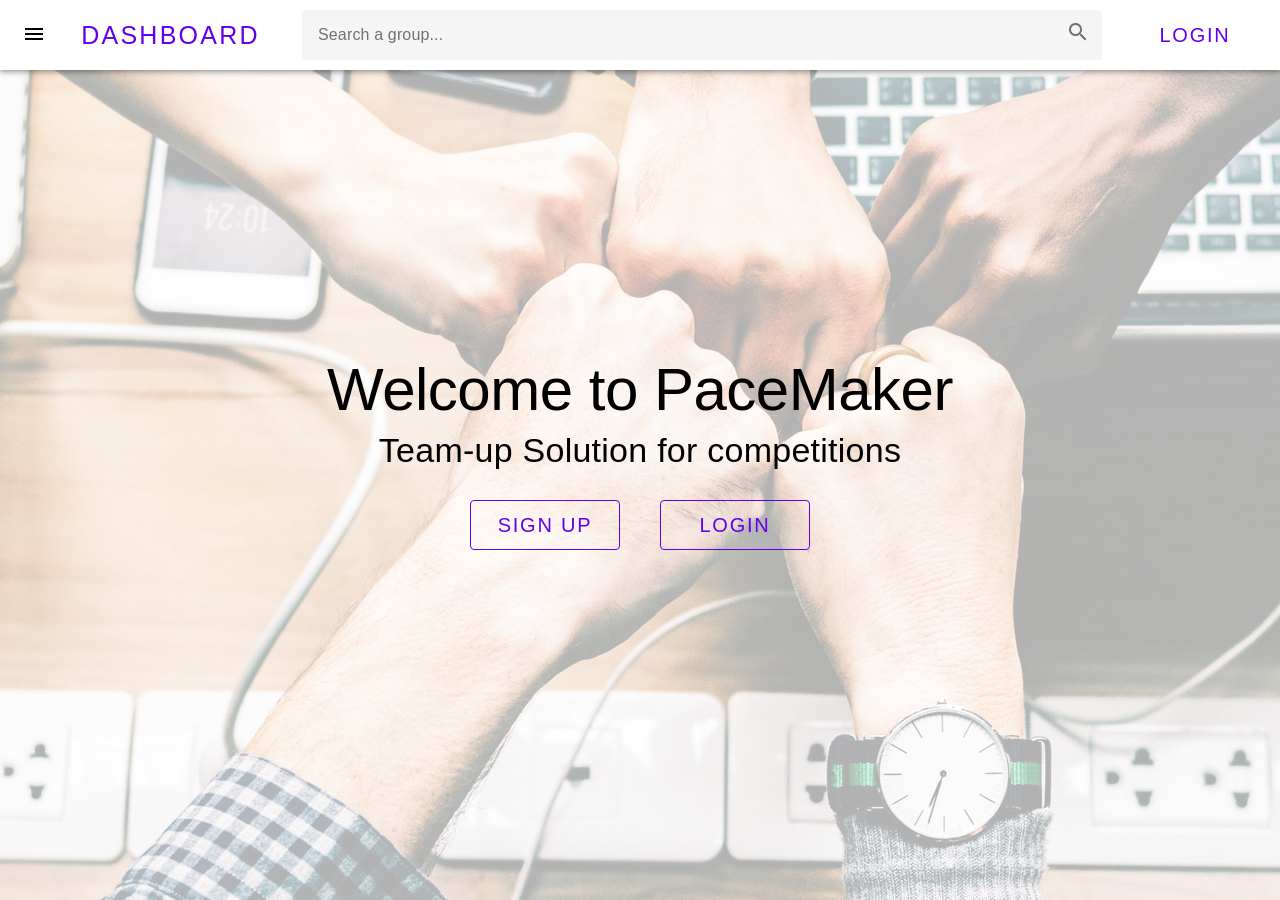
==== commit ea8c8f2b: "Shortened Code" ====
--- a/index.html
+++ b/index.html
@@ -192,7 +192,7 @@
             <insertPoint what="rightPage" id="rightPage">
                 <!-- <div style="width:100%;text-align: center;padding-top: 80px;">Loading... Check your internet if this
                     takes more than 10 seconds.</div> -->
-                <div id="loadingEffect"><svg class="spinner" style="margin-left: auto;margin-right:auto;" width="65px"
+                    <div id="loadingEffect"><svg class="spinner" style="margin-left: auto;margin-right:auto;" width="65px"
                         height="65px" viewBox="0 0 66 66" xmlns="http://www.w3.org/2000/svg">
                         <circle class="circle" fill="none" stroke-width="6" stroke="#673ab7" stroke-linecap="round"
                             cx="33" cy="33" r="30"></circle>
--- a/css/common.css
+++ b/css/common.css
@@ -54,7 +54,8 @@
     /* animation-timing-function: cubic-bezier(0.075, 0.82, 0.165, 1); */
 }
 .ihtml{
-    height: fit-content;
+    /* height: fit-content; */
+    height: 100%;
     width: 100%;
     /* background-color: red; */
 }
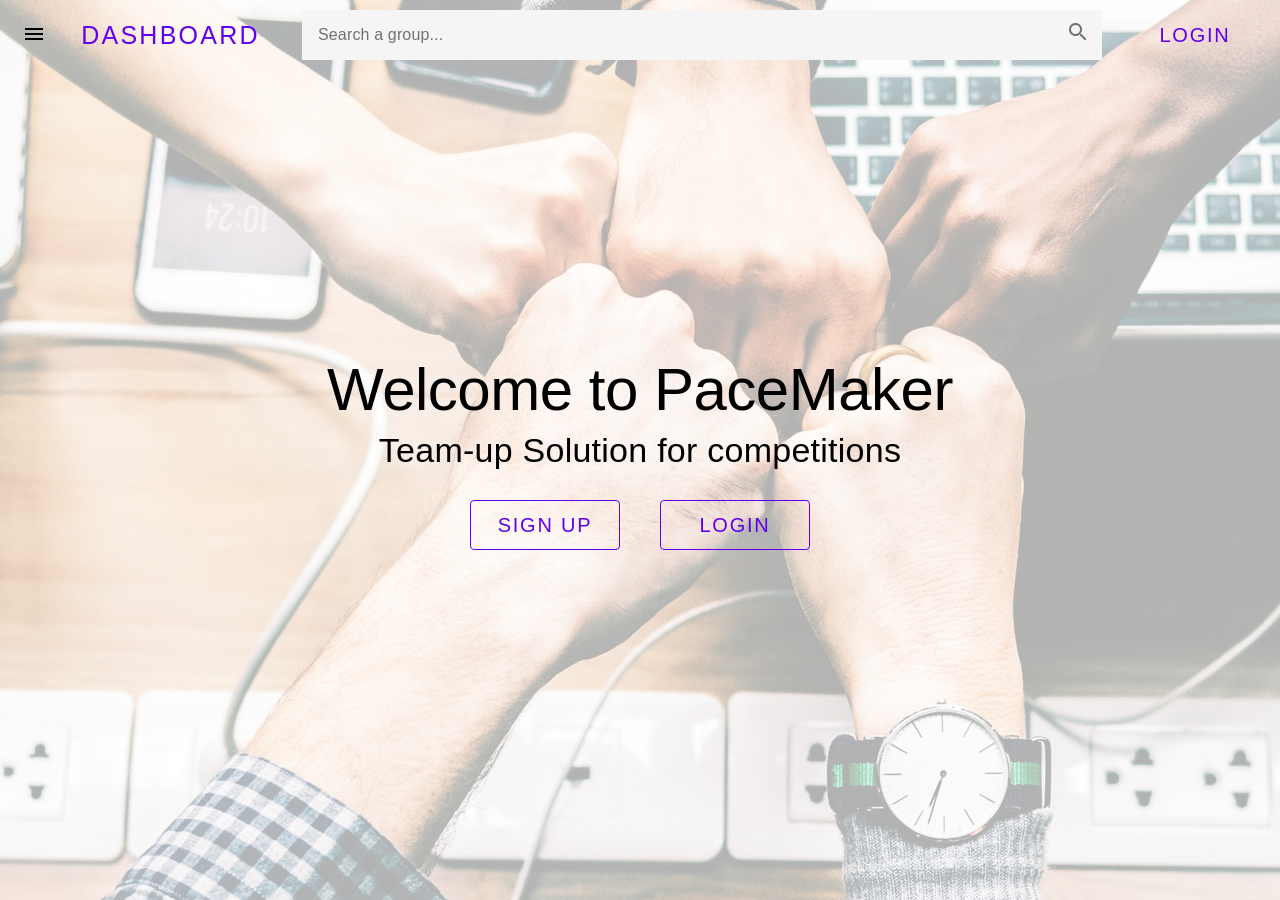
==== commit defc4abf: "UI Update" ====
--- a/index.html
+++ b/index.html
@@ -1,7 +1,7 @@
 <html>
 
 <head>
-    <title>Dashboard - PaceMaker</title>
+    <title>PaceMaker Webapp</title>
     <!-- Link JS & CSS -->
     <link href="https://fonts.googleapis.com/icon?family=Material+Icons" rel="stylesheet">
     <link href="https://fonts.googleapis.com/css?family=Ubuntu&display=swap" rel="stylesheet">
@@ -13,51 +13,55 @@
 
 <body>
     <div id="navbar">
-        <div class="flex">
-            <button class="mdc-icon-button material-icons" id="listicon" onclick="showSlideBar()"
-                style="margin-left: 10px;">menu</button>
-            <div id="pageSwitch" class="title mdc-button" style="margin-right: 10px;min-width: 225px;"
-                onclick="showSlideBar()">dashboard
-            </div>
-        </div>
-        <div id="search-mega-wrapper" class="search-style">
-            <div id="innernav">
-                <!-- <div class="title mdc-button" style="margin-right: 10px;min-width: 225px;"
+        <!-- <div id="uppernav">test</div> -->
+        <div id="mainnav">
+            <div class="flex">
+                <button class="mdc-icon-button material-icons" id="listicon" onclick="showSlideBar()"
+                    style="margin-left: 10px;">menu</button>
+                <div id="pageSwitch" class="title mdc-button" style="margin-right: 10px;min-width: 225px;"
+                    onclick="showSlideBar()">Pacemaker
+                </div>
+            </div>
+            <div id="search-mega-wrapper" class="search-style">
+                <div id="innernav">
+                    <!-- <div class="title mdc-button" style="margin-right: 10px;min-width: 225px;"
                     onclick="top.location='#plaza'">Groups Plaza
                 </div> -->
-            </div>
-            <div id="search-wrapper" class="search-style">
-                <div id="searchResultDisplay" style="display: none;z-index: 9999">
-                    <ul class="mdc-list" style="padding: 0;">
-                        <!-- <div style="height: 5px;"></div> -->
-                        <insertPoint what="searchResult"></insertPoint>
-                    </ul>
-                </div>
-                <div class="mdc-text-field mdc-text-field--no-label mdc-text-field--with-trailing-icon title-inline"
-                    id="search">
-                    <form id="searchBar" class="search-style"
-                        onsubmit="try{search(searchBar.searchInput.value);}catch(err){}finally{return false}">
-                        <i class="material-icons mdc-text-field__icon" tabindex="0" role="button"
-                            onclick="search(searchBar.searchInput.value)">search</i>
-                        <input id="searchInputTextBox" type="text" placeholder="Search a group..."
-                            class="mdc-text-field__input" style="border: none;"
-                            oninput="presearch(searchBar.searchInput.value)" name="searchInput" autocomplete="off">
-                        <div class="mdc-line-ripple"></div>
-                    </form>
-                </div>
-            </div>
-        </div>
-        <div id="userinfo" class="flex" onclick="top.location='login.html'">
-            <div class="userIcon" style="width: 50px;height:50px;margin-left: 20px;margin-right: 20px;"
-                id="right-top-icon"></div>
-            <div id="loginbutton" class="title mdc-button"
-                style="margin-left: 10px;margin-right: 10px;font-size: 20px;">Login</div>
-            <!-- <div style="display: none">
+                </div>
+                <div id="search-wrapper" class="search-style">
+                    <div id="searchResultDisplay" style="display: none;z-index: 9999">
+                        <ul class="mdc-list" style="padding: 0;">
+                            <!-- <div style="height: 5px;"></div> -->
+                            <insertPoint what="searchResult"></insertPoint>
+                        </ul>
+                    </div>
+                    <div class="mdc-text-field mdc-text-field--no-label mdc-text-field--with-trailing-icon title-inline"
+                        id="search">
+                        <form id="searchBar" class="search-style"
+                            onsubmit="try{search(searchBar.searchInput.value);}catch(err){}finally{return false}">
+                            <i class="material-icons mdc-text-field__icon" tabindex="0" role="button"
+                                onclick="search(searchBar.searchInput.value)">search</i>
+                            <input id="searchInputTextBox" type="text" placeholder="Search a group..."
+                                class="mdc-text-field__input" style="border: none;"
+                                oninput="presearch(searchBar.searchInput.value)" name="searchInput" autocomplete="off">
+                            <div class="mdc-line-ripple"></div>
+                        </form>
+                    </div>
+                </div>
+            </div>
+            <div id="userinfo" class="flex" onclick="top.location='login.html'">
+                <div class="userIcon" style="width: 50px;height:50px;margin-left: 20px;margin-right: 20px;"
+                    id="right-top-icon"></div>
+                <div id="loginbutton" class="title mdc-button"
+                    style="margin-left: 10px;margin-right: 10px;font-size: 20px;">Login</div>
+                <!-- <div style="display: none">
                 <div id="userimg"></div>
                 <div id="nickname" class="subtitle">Sign in to your account</div>
             </div> -->
+            </div>
         </div>
     </div>
+    <div id="navbarBackground"></div>
     <div id="slideBar">
         <div id="placeholder"></div>
 
@@ -89,7 +93,6 @@
 
     <div id="userSlideBar">
         <div id="placeholder" style="height: 70px"></div>
-
         <titlex>
             <div class="userInfoBackground">
                 <div id="userInfoCard" class="inner-left-container"
@@ -192,7 +195,7 @@
             <insertPoint what="rightPage" id="rightPage">
                 <!-- <div style="width:100%;text-align: center;padding-top: 80px;">Loading... Check your internet if this
                     takes more than 10 seconds.</div> -->
-                    <div id="loadingEffect"><svg class="spinner" style="margin-left: auto;margin-right:auto;" width="65px"
+                <div id="loadingEffect"><svg class="spinner" style="margin-left: auto;margin-right:auto;" width="65px"
                         height="65px" viewBox="0 0 66 66" xmlns="http://www.w3.org/2000/svg">
                         <circle class="circle" fill="none" stroke-width="6" stroke="#673ab7" stroke-linecap="round"
                             cx="33" cy="33" r="30"></circle>
--- a/css/index.css
+++ b/css/index.css
@@ -38,16 +38,46 @@
 #navbar{
     position: fixed;
     z-index: 10001;
-    background: white;
+    background: transparent;
     /* color: #6002ee; */
     /* font-weight: 800; */
-    display: flex;
-    justify-content: space-between;
-    width: 100%;
-    height: 50px;
-    filter: drop-shadow(0px 1px 3px rgba(0, 0, 0, 0.5));
     padding-top: 10px;
     padding-bottom: 10px;
+    /* pointer-events: visibleFill; */
+}
+
+#uppernav{
+    height: 30px;
+}
+
+#mainnav{
+    position: fixed;
+    display: flex;
+    justify-content: space-between;
+    width: 100%;
+    /* pointer-events: visible; */
+    height: 50px;
+}
+
+#navbarBackground{
+    position: fixed;
+    filter: drop-shadow(0px 1px 3px rgba(0, 0, 0, 0.5));
+    /* overflow: hidden; */
+    height: 70px;
+    width: 100%;
+    /* padding-top: 10px;
+    padding-bottom: 10px; */
+    background-color: white;
+    opacity: 0.7;
+    z-index: 10000;
+    transition: all cubic-bezier(0.075, 0.82, 0.165, 1) 1s;
+    background-repeat: no-repeat;
+    background-size: cover;
+    background-position: center;
+    /* -webkit-filter: blur(60/@rem);
+    -moz-filter: blur(60/@rem);
+    -o-filter: blur(60/@rem);
+    -ms-filter: blur(60/@rem); */
 }
 
 .title{
@@ -179,6 +209,7 @@
 
 #searchResultDisplay{
     position: fixed;
+    filter: drop-shadow(0px 1px 3px rgba(0, 0, 0, 0.5));
     transition: all 0.3s ease;
     background-color: rgba(255,255,255,1);
     left: 0;
@@ -199,6 +230,7 @@
     background-size: cover;
     background-repeat: no-repeat;
     background-position: center;
+    pointer-events: visible;
 }
 
 #right-top-icon{
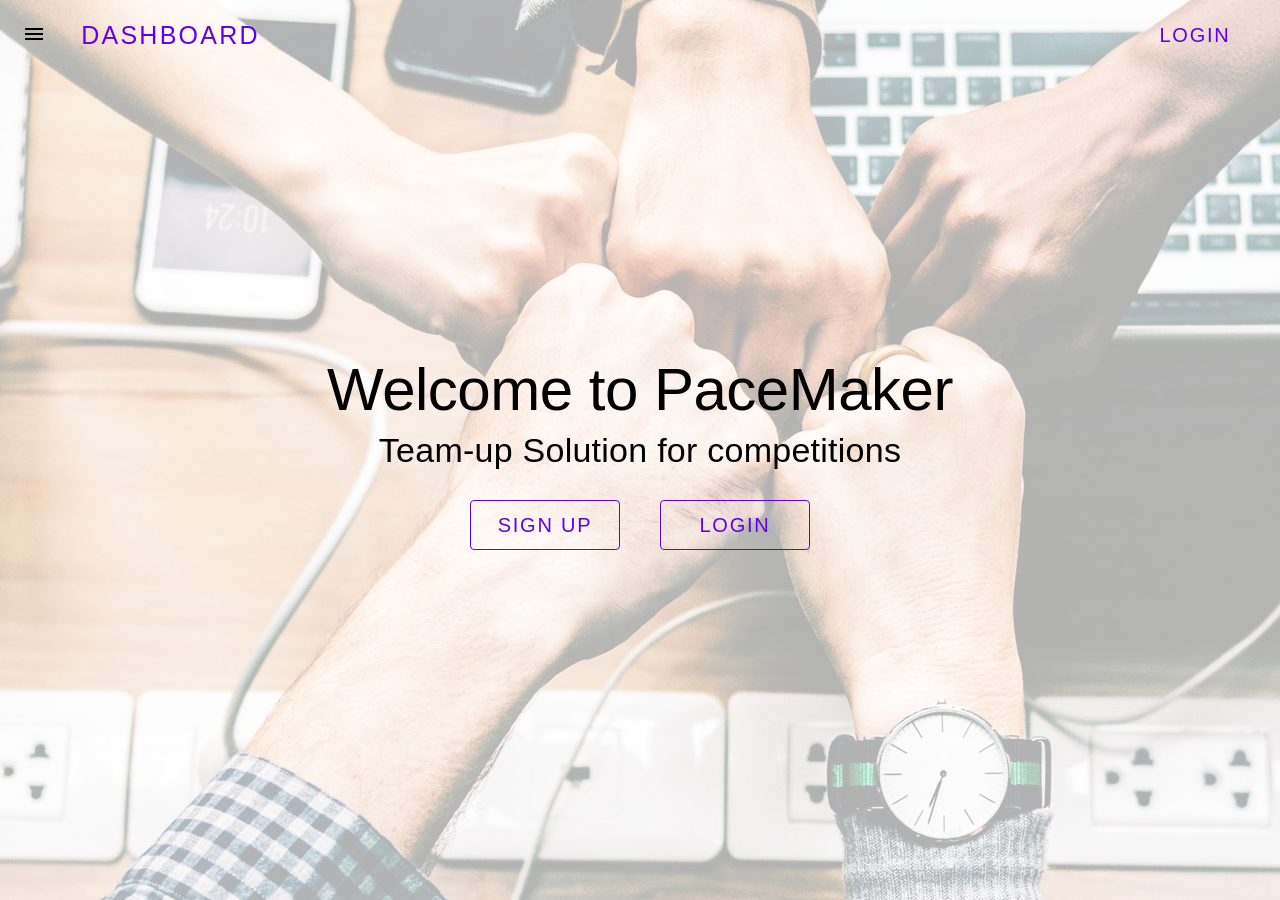
==== commit 45605fe6: "Updated User Nickname & Verify Session System" ====
--- a/index.html
+++ b/index.html
@@ -15,7 +15,7 @@
     <div id="navbar">
         <!-- <div id="uppernav">test</div> -->
         <div id="mainnav">
-            <div class="flex">
+            <div id="pageSwitchWrapper" class="flex">
                 <button class="mdc-icon-button material-icons" id="listicon" onclick="showSlideBar()"
                     style="margin-left: 10px;">menu</button>
                 <div id="pageSwitch" class="title mdc-button" style="margin-right: 10px;min-width: 225px;"
@@ -112,9 +112,7 @@
             <li class="mdc-list-item" onclick="logout()">
                 <span class="mdc-list-item__text">
                     <span class="mdc-list-item__primary-text">Log out</span>
-                    <span class="mdc-list-item__secondary-text">
-                        <nickname></nickname> (<userid></userid>)
-                    </span>
+                    <span class="mdc-list-item__secondary-text"><nickname></nickname> (<userid></userid>)</span>
                 </span>
             </li>
 
--- a/css/common.css
+++ b/css/common.css
@@ -57,7 +57,21 @@
     /* height: fit-content; */
     height: 100%;
     width: 100%;
+    animation-name: f;
+    animation-duration: 2s;
+    animation-fill-mode: forwards;
+    animation-timing-function: cubic-bezier(0.075, 0.82, 0.165, 1);
+    animation-iteration-count: 1;
     /* background-color: red; */
+}
+
+@keyframes f{
+  0%{
+    opacity: 0;
+  }
+  100%{
+    opacity: 1;
+  }
 }
 
 .act-container{
--- a/css/index.css
+++ b/css/index.css
@@ -109,6 +109,14 @@
 
 #search-wrapper{
     display: flex;
+}
+
+#search-mega-wrapper, #pageSwitchWrapper, #userinfo{
+    pointer-events: auto;
+}
+
+#mainnav{
+    pointer-events: none;
 }
 
 #placeholder{
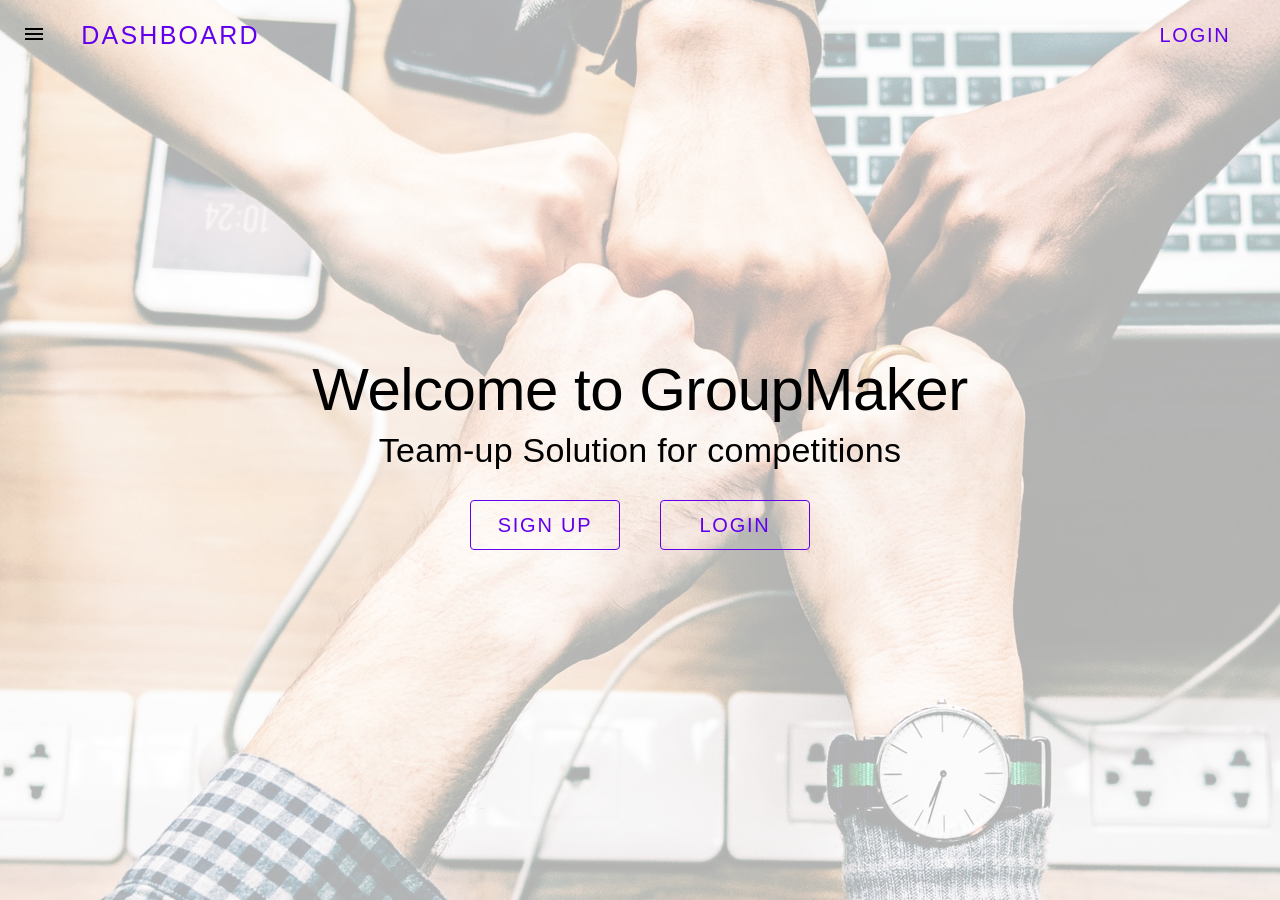
==== commit 9145563b: "Name Change" ====
--- a/index.html
+++ b/index.html
@@ -1,7 +1,7 @@
 <html>
 
 <head>
-    <title>PaceMaker Webapp</title>
+    <title>GroupMaker Webapp</title>
     <!-- Link JS & CSS -->
     <link href="https://fonts.googleapis.com/icon?family=Material+Icons" rel="stylesheet">
     <link href="https://fonts.googleapis.com/css?family=Ubuntu&display=swap" rel="stylesheet">
@@ -19,7 +19,7 @@
                 <button class="mdc-icon-button material-icons" id="listicon" onclick="showSlideBar()"
                     style="margin-left: 10px;">menu</button>
                 <div id="pageSwitch" class="title mdc-button" style="margin-right: 10px;min-width: 225px;"
-                    onclick="showSlideBar()">Pacemaker
+                    onclick="showSlideBar()">GroupMaker
                 </div>
             </div>
             <div id="search-mega-wrapper" class="search-style">
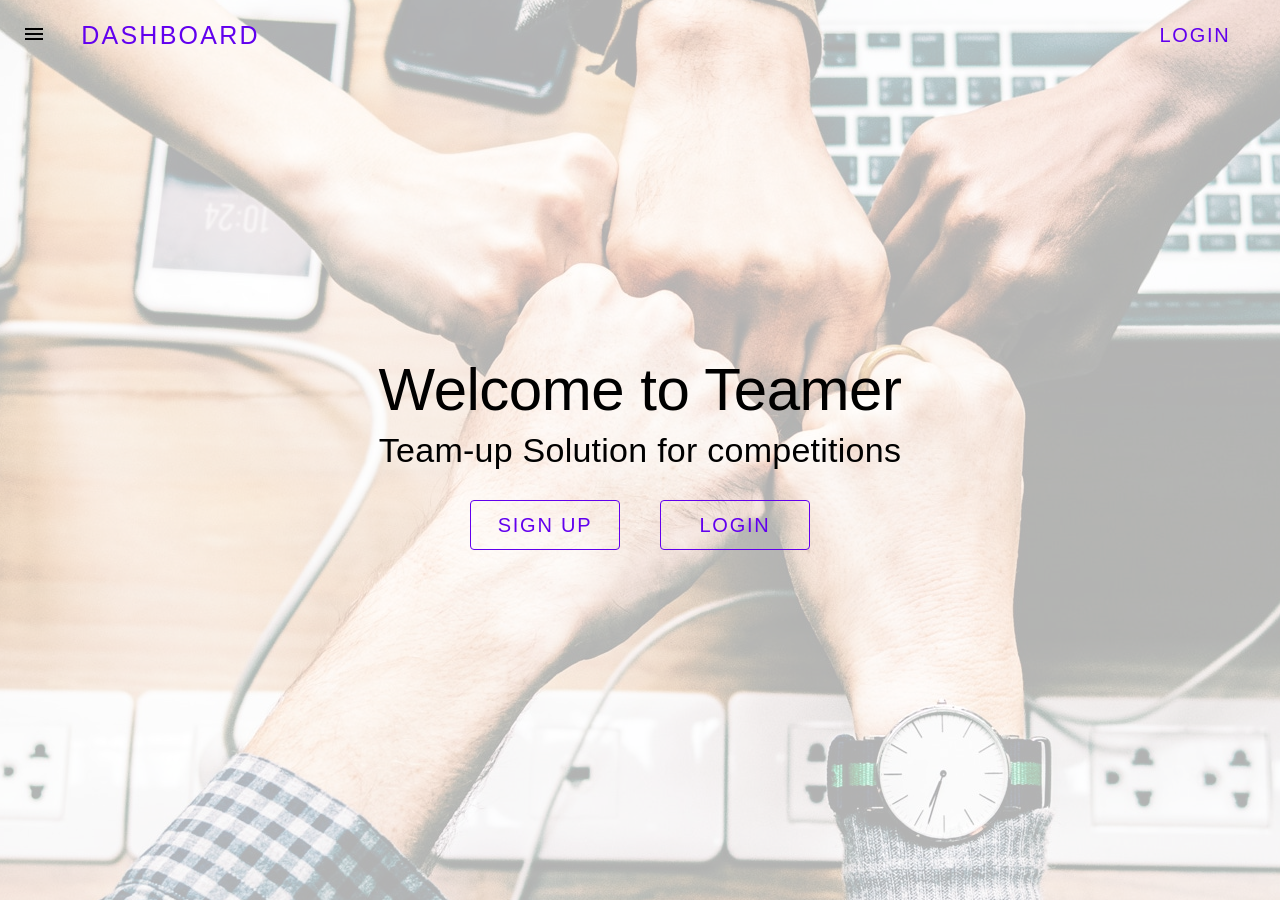
==== commit 4a2f79eb: "Name Change" ====
--- a/index.html
+++ b/index.html
@@ -1,7 +1,7 @@
 <html>
 
 <head>
-    <title>GroupMaker Webapp</title>
+    <title>Teamer Webapp</title>
     <!-- Link JS & CSS -->
     <link href="https://fonts.googleapis.com/icon?family=Material+Icons" rel="stylesheet">
     <link href="https://fonts.googleapis.com/css?family=Ubuntu&display=swap" rel="stylesheet">
@@ -19,7 +19,7 @@
                 <button class="mdc-icon-button material-icons" id="listicon" onclick="showSlideBar()"
                     style="margin-left: 10px;">menu</button>
                 <div id="pageSwitch" class="title mdc-button" style="margin-right: 10px;min-width: 225px;"
-                    onclick="showSlideBar()">GroupMaker
+                    onclick="showSlideBar()">Teamer
                 </div>
             </div>
             <div id="search-mega-wrapper" class="search-style">
